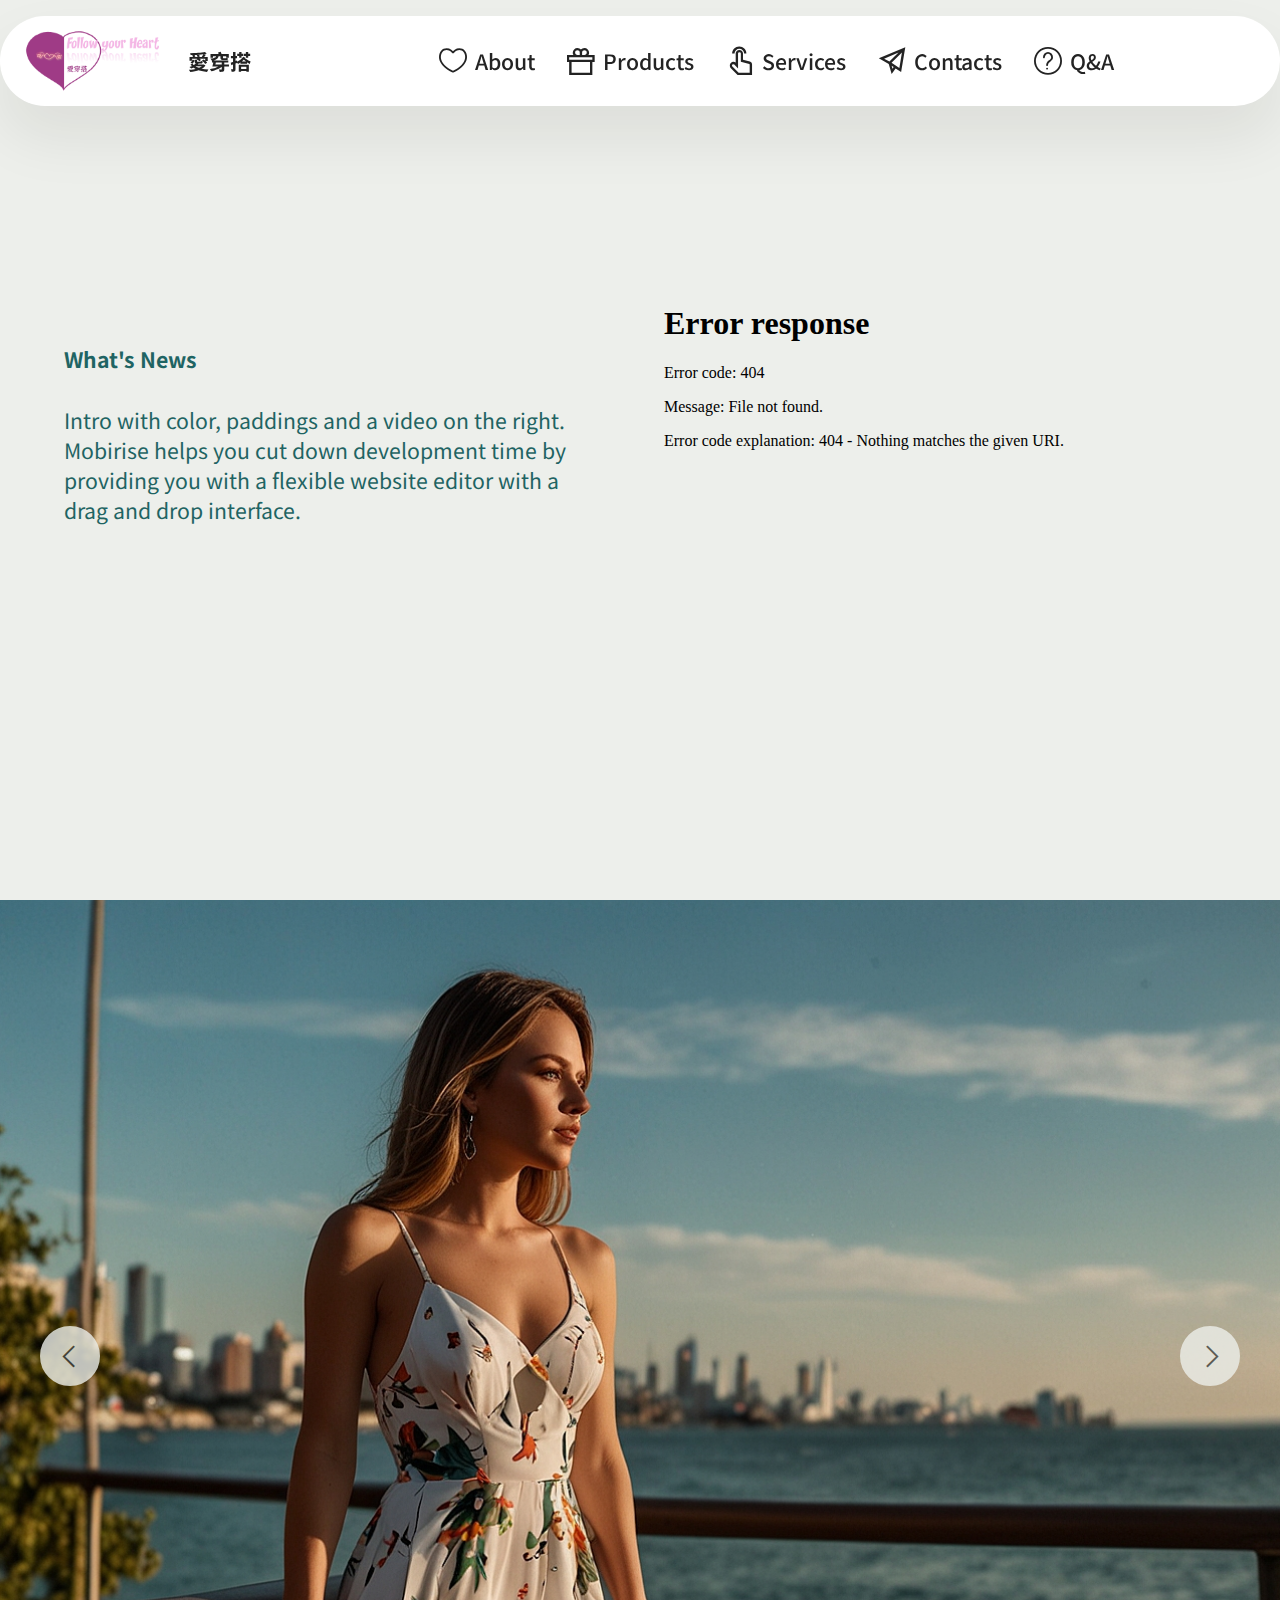
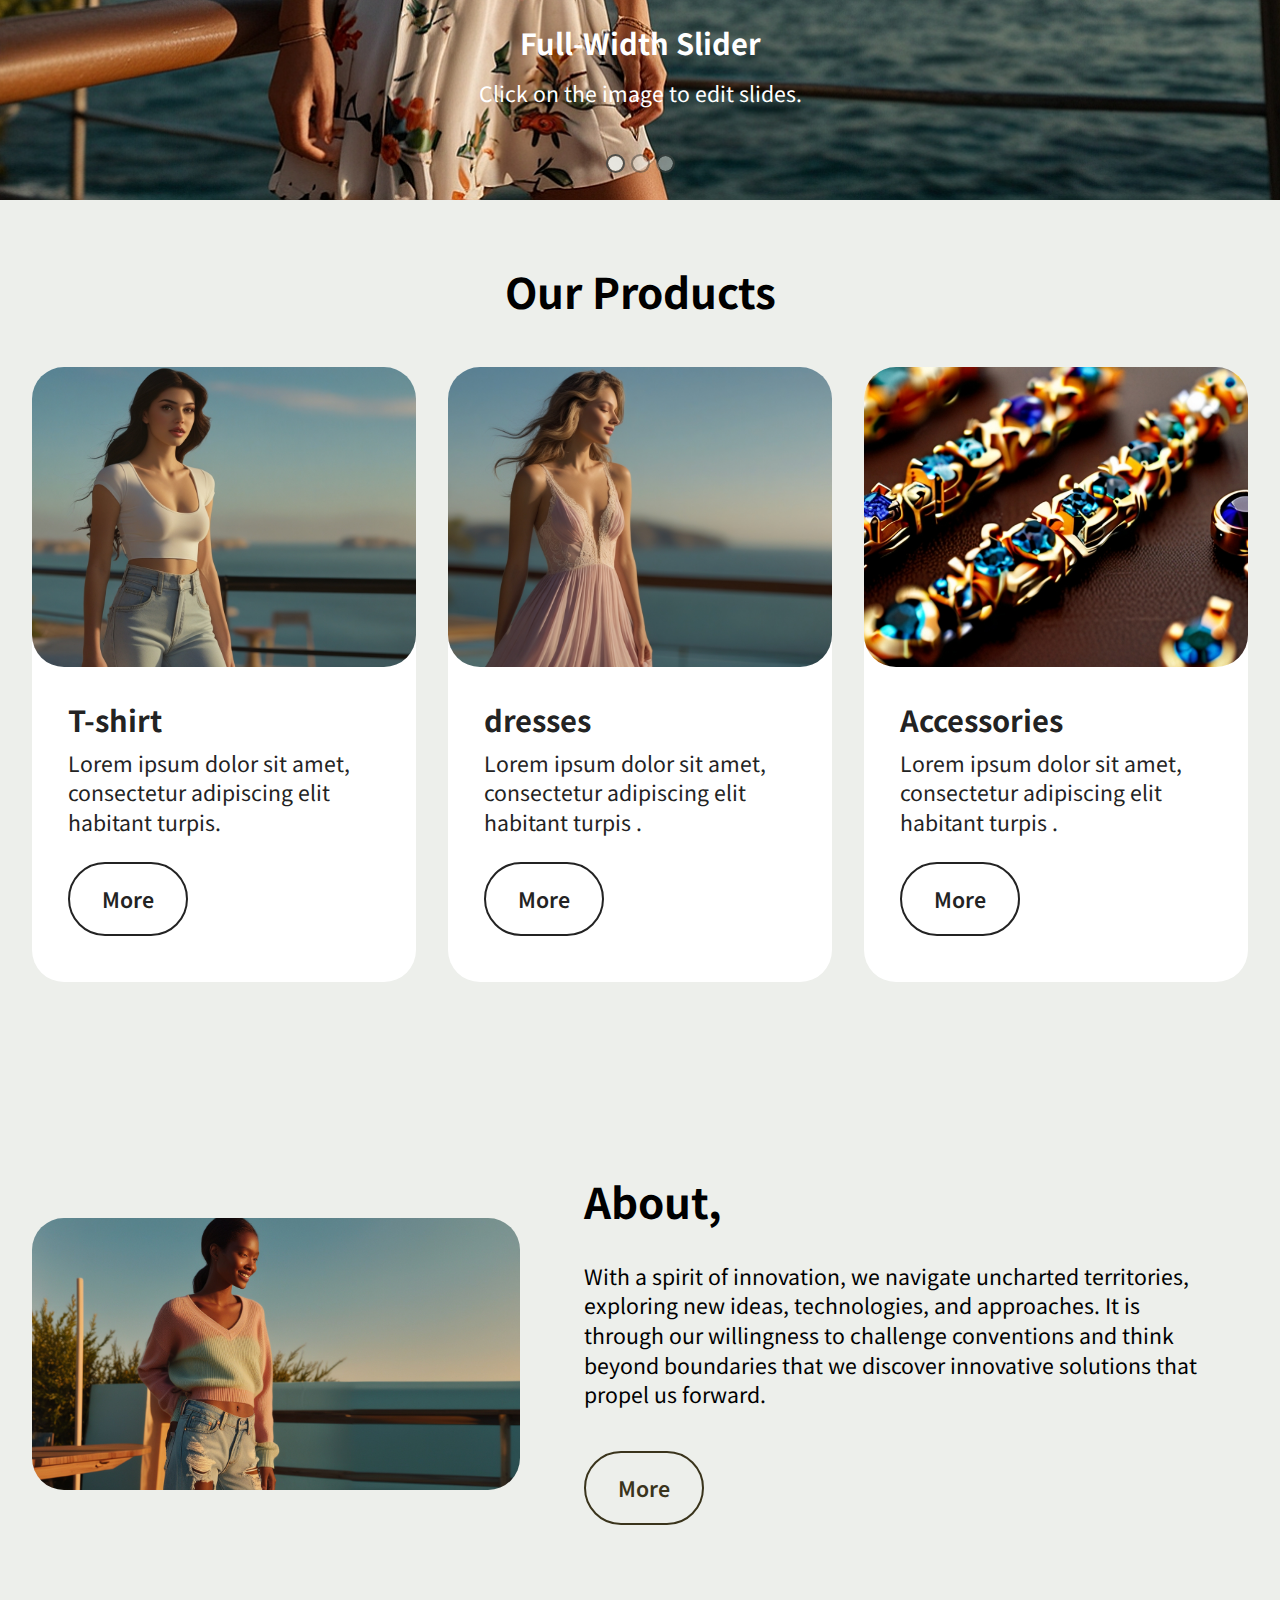
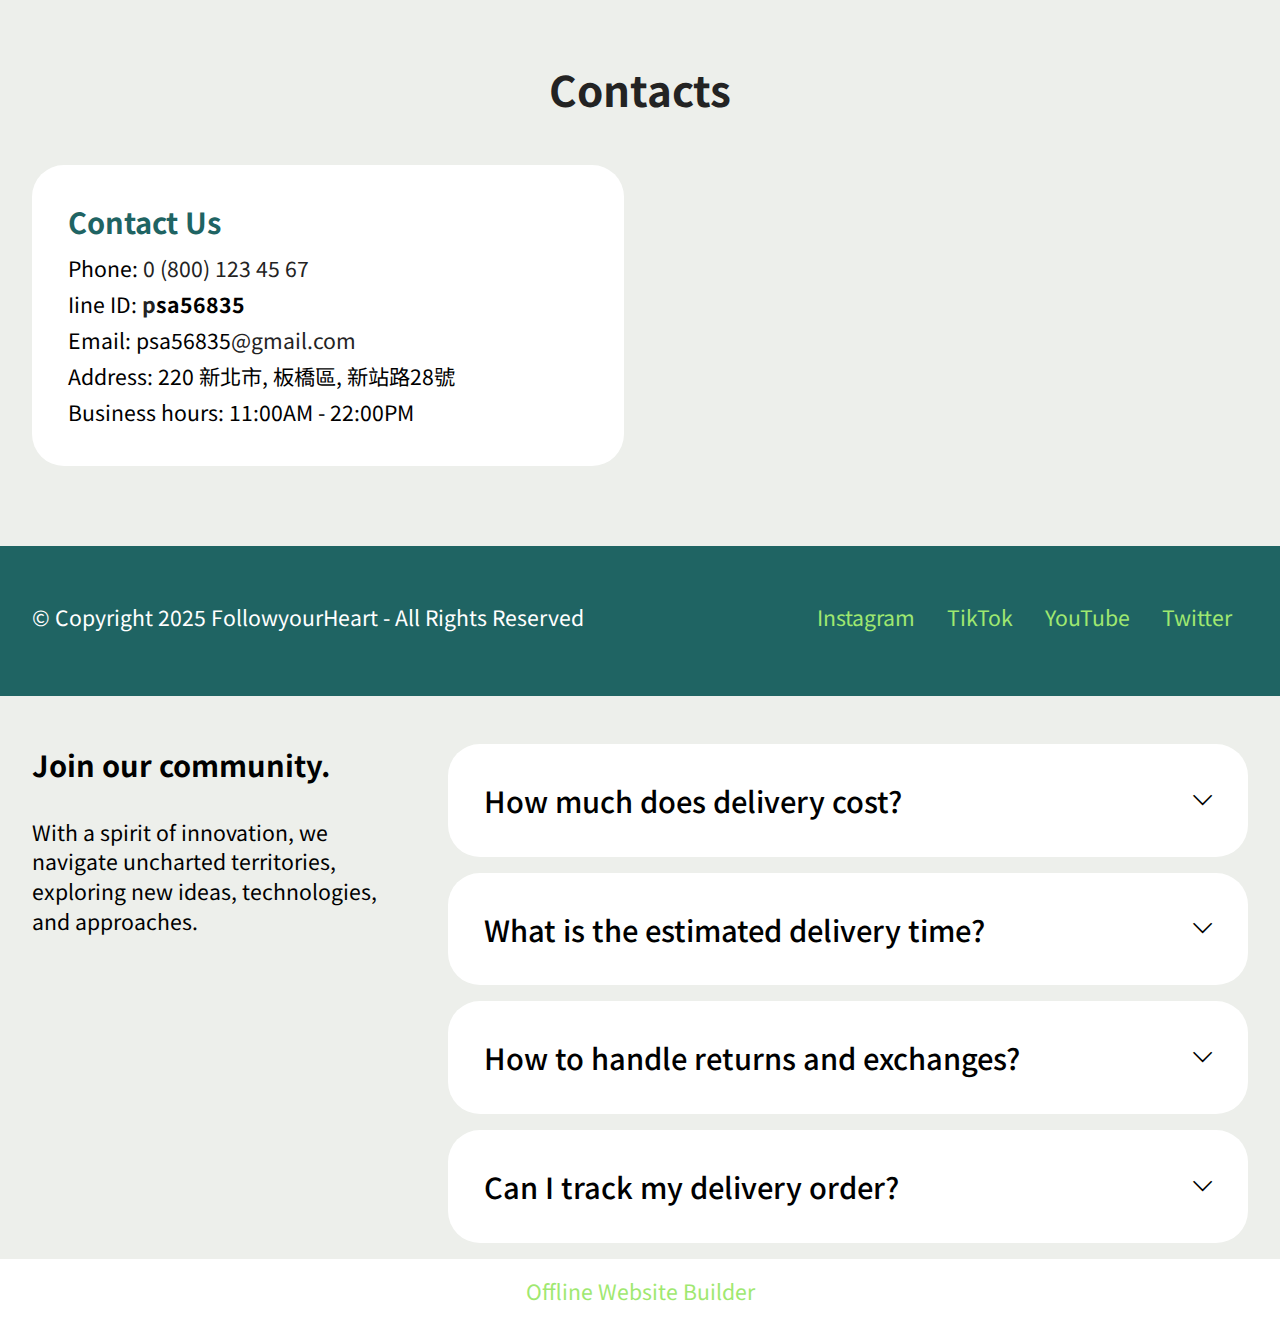
==== index.html @ 1b08c8b0 "Add files via upload" ====
<!DOCTYPE html>
<html  >
<head>
  <meta charset="UTF-8">
  <meta http-equiv="X-UA-Compatible" content="IE=edge">
  <meta name="generator" content="Mobirise v5.9.18, mobirise.com">
  <meta name="viewport" content="width=device-width, initial-scale=1, minimum-scale=1">
  <link rel="shortcut icon" href="assets/images/2logo.png" type="image/x-icon">
  <meta name="description" content="">
  <meta name="keywords" content="服飾,穿搭,女裝,童裝,配件,流行服飾,洋裝,平價">
  <meta name="robots" content="">
  
  <title>Home</title>
  <link rel="stylesheet" href="assets/web/assets/mobirise-icons2/mobirise2.css">
  <link rel="stylesheet" href="assets/web/assets/mobirise-icons-bold/mobirise-icons-bold.css">
  <link rel="stylesheet" href="assets/bootstrap/css/bootstrap.min.css">
  <link rel="stylesheet" href="assets/bootstrap/css/bootstrap-grid.min.css">
  <link rel="stylesheet" href="assets/bootstrap/css/bootstrap-reboot.min.css">
  <link rel="stylesheet" href="assets/dropdown/css/style.css">
  <link rel="stylesheet" href="assets/theme/css/style.css">
  <link rel="preload" href="https://fonts.googleapis.com/css?family=Noto+Sans+TC:100,200,300,400,500,600,700,800,900&display=swap" as="style" onload="this.onload=null;this.rel='stylesheet'">
  <noscript><link rel="stylesheet" href="https://fonts.googleapis.com/css?family=Noto+Sans+TC:100,200,300,400,500,600,700,800,900&display=swap"></noscript>
  <link rel="preload" as="style" href="assets/mobirise/css/mbr-additional.css?v=HJxJgk"><link rel="stylesheet" href="assets/mobirise/css/mbr-additional.css?v=HJxJgk" type="text/css">

  
  
  
</head>
<body>
  
  <section data-bs-version="5.1" class="menu menu5 cid-uA6cwl6LnB" once="menu" id="menu05-0">
	

	<nav class="navbar navbar-dropdown navbar-fixed-top navbar-expand-lg">
		<div class="container">
			<div class="navbar-brand">
				<span class="navbar-logo">
					<a href="index.html">
						<img src="assets/images/2logo.png" alt="愛穿搭服飾" style="height: 5rem;">
					</a>
				</span>
				<span class="navbar-caption-wrap"><a class="navbar-caption text-black text-primary display-4" href="index.html">愛穿搭</a></span>
			</div>
			<button class="navbar-toggler" type="button" data-toggle="collapse" data-bs-toggle="collapse" data-target="#navbarSupportedContent" data-bs-target="#navbarSupportedContent" aria-controls="navbarNavAltMarkup" aria-expanded="false" aria-label="Toggle navigation">
				<div class="hamburger">
					<span></span>
					<span></span>
					<span></span>
					<span></span>
				</div>
			</button>
			<div class="collapse navbar-collapse" id="navbarSupportedContent">
				<ul class="navbar-nav nav-dropdown nav-right" data-app-modern-menu="true"><li class="nav-item">
						<a class="nav-link link text-black text-primary display-4" href="index.html#article02-5"><span class="mbrib-hearth mbr-iconfont mbr-iconfont-btn"></span>About</a>
					</li><li class="nav-item"><a class="nav-link link text-black text-primary display-4" href="index.html#features04-4"><span class="mobi-mbri mobi-mbri-gift mbr-iconfont mbr-iconfont-btn"></span>Products</a></li>
					<li class="nav-item">
						<a class="nav-link link text-black text-primary display-4" href="index.html#header04-1" aria-expanded="false"><span class="mobi-mbri mobi-mbri-touch mbr-iconfont mbr-iconfont-btn"></span>Services</a>
					</li>
					<li class="nav-item">
						<a class="nav-link link text-black text-primary display-4" href="index.html#contacts02-7"><span class="mobi-mbri mobi-mbri-paper-plane mbr-iconfont mbr-iconfont-btn"></span>Contacts</a>
					</li><li class="nav-item"><a class="nav-link link text-black text-primary display-4" href="index.html#list07-9"><span class="mbrib-question mbr-iconfont mbr-iconfont-btn"></span>Q&amp;A</a></li></ul>
				
			</div>
		</div>
	</nav>
</section>

<section data-bs-version="5.1" class="header4 cid-uA6cPkJBuu mbr-fullscreen" id="header04-1">
	

	
	

	<div class="container">
		<div class="row justify-content-center">
			<div class="col-12 col-md">
				<div class="text-wrapper">
					<h2 class="mbr-section-title mb-4 mbr-fonts-style display-4">
						<strong>What's News</strong></h2>
					<p class="mbr-text mb-4 mbr-fonts-style display-7">
						Intro with color, paddings and a video on the right. Mobirise helps you cut down development
						time by providing you with a flexible website editor with a drag and drop interface.
					</p>
					
				</div>
			</div>
			<div class="mbr-figure col-12 col-md-6"><iframe class="mbr-embedded-video" src="assets/images/1226.mp4" class="w-100" aria-controls="" frameborder="0" allowfullscreen></iframe></div>
		</div>
	</div>
</section>

<section data-bs-version="5.1" class="slider3 cid-uA6e8FsJNx mbr-fullscreen" id="slider03-6">
    
    <div class="carousel slide" id="uAo2puxrvs" data-ride="carousel" data-bs-ride="carousel" data-interval="4000" data-bs-interval="4000">
        <ol class="carousel-indicators">
            <li data-slide-to="0" data-bs-slide-to="0" class="active" data-target="#uAo2puxrvs" data-bs-target="#uAo2puxrvs"></li>
            <li data-slide-to="1" data-bs-slide-to="1" data-target="#uAo2puxrvs" data-bs-target="#uAo2puxrvs"></li>
            <li data-slide-to="2" data-bs-slide-to="2" data-target="#uAo2puxrvs" data-bs-target="#uAo2puxrvs"></li>
        </ol>
        <div class="carousel-inner">
            <div class="carousel-item slider-image item active">
                <div class="item-wrapper">
                    <img class="d-block w-100" src="assets/images/dress.jpg" alt="dress">
                    
                    <div class="carousel-caption">
                        <h5 class="mbr-section-subtitle mbr-fonts-style mb-3 display-5">
                            <strong>Full-Width Slider</strong>
                        </h5>
                        <p class="mbr-section-text mbr-fonts-style mb-4 display-7">Click on the image to edit slides.</p>
                             
                    </div>
                </div>
            </div>
            <div class="carousel-item slider-image item">
                <div class="item-wrapper">
                    <img class="d-block w-100" src="assets/images/jacket.jpg" alt="jacket">
                    
                    <div class="carousel-caption">
                        <h5 class="mbr-section-subtitle mbr-fonts-style mb-3 display-5">
                            <strong>Full-Width Slider</strong>
                        </h5>
                        <p class="mbr-section-text mbr-fonts-style mb-4 display-7">Click on the image to edit slides.</p>
                             
                    </div>
                </div>
            </div>
            <div class="carousel-item slider-image item">
                <div class="item-wrapper">
                    <img class="d-block w-100" src="assets/images/jeans.jpg" alt="jeans">
                    
                    <div class="carousel-caption">
                        <h5 class="mbr-section-subtitle mbr-fonts-style mb-3 display-5">
                            <strong>Full-Width Slider</strong>
                        </h5>
                        <p class="mbr-section-text mbr-fonts-style mb-4 display-7">Click on the image to edit slides.</p>
                             
                    </div>
                </div>
            </div>
        </div>
        <a class="carousel-control carousel-control-prev" role="button" data-slide="prev" data-bs-slide="prev" href="#uAo2puxrvs">
            <span class="mobi-mbri mobi-mbri-arrow-prev" aria-hidden="true"></span>
            <span class="sr-only visually-hidden">Previous</span>
        </a>
        <a class="carousel-control carousel-control-next" role="button" data-slide="next" data-bs-slide="next" href="#uAo2puxrvs">
            <span class="mobi-mbri mobi-mbri-arrow-next" aria-hidden="true"></span>
            <span class="sr-only visually-hidden">Next</span>
        </a>
    </div>
</section>

<section data-bs-version="5.1" class="features4 start cid-uA6ddDWYzB" id="features04-4">
	
	
	<div class="container">
		<div class="row justify-content-center">
			<div class="col-12 content-head">
				<div class="mbr-section-head mb-5">
					<h4 class="mbr-section-title mbr-fonts-style align-center mb-0 display-2">
						<strong>Our Products</strong>
					</h4>
					
					
				</div>
			</div>
		</div>
		<div class="row">
			<div class="item features-image col-12 col-md-6 col-lg-4">
				<div class="item-wrapper">
					<div class="item-img">
						<a href="assets/images/pic1.jpg" target="_blank"><img src="assets/images/leonardo-phoenix-10-the-photograph-has-a-vibrant-color-palette.jpg" alt="T-shirt"></a>
					</div>
					<div class="item-content">
						<h5 class="item-title mbr-fonts-style display-5">
							<strong>T-shirt</strong></h5>
						<p class="mbr-text mbr-fonts-style display-7">
							Lorem ipsum dolor sit amet, consectetur adipiscing elit habitant turpis.
						</p>
						<div class="mbr-section-btn item-footer"><a href="" class="btn item-btn btn-black-outline display-7">More</a></div>
					</div>

				</div>
			</div>
			<div class="item features-image col-12 col-md-6 col-lg-4">
				<div class="item-wrapper">
					<div class="item-img">
						<a href="assets/images/pic2.jpg" target="_blank"><img src="assets/images/leonardo-phoenix-10-a-warm-and-inviting-photograph-featuring-a-1.jpg" alt="dresses"></a>
					</div>
					<div class="item-content">
						<h5 class="item-title mbr-fonts-style display-5">
							<strong>dresses</strong></h5>
						<p class="mbr-text mbr-fonts-style display-7">
							Lorem ipsum dolor sit amet, consectetur adipiscing elit habitant turpis .
						</p>
						<div class="mbr-section-btn item-footer"><a href="" class="btn item-btn btn-black-outline display-7">More</a></div>
					</div>
				</div>
			</div>
			<div class="item features-image col-12 col-md-6 col-lg-4">
				<div class="item-wrapper">
					<div class="item-img">
						<a href="assets/images/jewelry-accessories.jpg" target="_blank"><img src="assets/images/jewelry-accessories.jpg" alt="Jewelry"></a>
					</div>
					<div class="item-content">
						<h5 class="item-title mbr-fonts-style display-5"><strong>Accessories</strong></h5>
						<p class="mbr-text mbr-fonts-style display-7">
							Lorem ipsum dolor sit amet, consectetur adipiscing elit habitant turpis .<br>
						</p>
						<div class="mbr-section-btn item-footer"><a href="" class="btn item-btn btn-black-outline display-7">More</a></div>
					</div>
				</div>
			</div>
		</div>
	</div>
</section>

<section data-bs-version="5.1" class="start article2 cid-uA6dIxdSWk" id="article02-5">
	

	
	

	<div class="container">
		<div class="row justify-content-center">
			<div class="col-12 col-md-12 col-lg-5 image-wrapper">
				<img class="w-100" src="assets/images/leonardo-phoenix-09-a-vibrant-photograph-showcasing-a-female-m-1.jpg" alt="about">
			</div>
			<div class="col-12 col-md-12 col-lg">
				<div class="text-wrapper align-left">
					<h1 class="mbr-section-title mbr-fonts-style mb-4 display-2"><strong>About,&nbsp;</strong></h1>
					<p class="mbr-text align-left mbr-fonts-style mb-4 display-7">
					With a spirit of innovation, we navigate uncharted territories, exploring new ideas, technologies, and approaches. It is through our willingness to challenge conventions and think beyond boundaries that we discover innovative solutions that propel us forward.
					</p>
					<div class="mbr-section-btn align-left mt-3"><a class="btn btn-success-outline display-7" href="inde.html" target="_blank">More</a></div>
				</div>
			</div>
		</div>
	</div>
</section>

<section data-bs-version="5.1" class="contacts02 map1 cid-uA6eeOK53P" id="contacts02-7">

    

    
    <div class="container">
        <div class="row justify-content-center">
            <div class="col-12 content-head">
                <div class="mbr-section-head mb-5">
                    <h3 class="mbr-section-title mbr-fonts-style align-center mb-0 display-2">
                        <strong>Contacts</strong>
                    </h3>
                    
                </div>
            </div>
        </div>
        <div class="row justify-content-center">
            <div class="card col-12 col-md-12 col-lg-6">
                <div class="card-wrapper">
                    <div class="text-wrapper">
                        <h5 class="cardTitle mbr-fonts-style mb-2 display-5">
                            <strong>Contact Us</strong>
                        </h5>
                        <ul class="list mbr-fonts-style display-7">
                            <li class="mbr-text item-wrap">Phone: <a href="tel:+12345678910" class="text-black">0 (800) 123 45
                                    67</a></li>
                            <li class="mbr-text item-wrap">Iine ID:<strong> <b><a href="tel:+12345678910" class="text-black"><b>p</b></a>sa56835</b></strong></li>
                            <li class="mbr-text item-wrap">Email: psa56835<a href="mailto:info@site.com" class="text-black">@gmail.com</a></li>
                            <li class="mbr-text item-wrap">Address: 220 新北市, 板橋區, 新站路28號</li>
                            <li class="mbr-text item-wrap">Business hours: 11:00AM - 22:00PM</li>
                        </ul>
                    </div>
                </div>
            </div>
            <div class="map-wrapper col-md-12 col-lg-6">
                <div class="google-map"><iframe frameborder="0" style="border:0" src="https://www.google.com/maps/embed?pb=!1m18!1m12!1m3!1d4368.837166744108!2d121.46475827609112!3d25.01406507782928!2m3!1f0!2f0!3f0!3m2!1i1024!2i768!4f13.1!3m3!1m2!1s0x3442a81eef069bf7%3A0xcd9504020d005103!2sMega%20City!5e1!3m2!1sen!2sus!4v1737099094652!5m2!1sen!2sus" allowfullscreen=""></iframe></div>
            </div>
        </div>
    </div>
</section>

<section data-bs-version="5.1" class="footer2 cid-uA7HmPliN1" once="footers" id="footer02-a">
    

    
    

    <div class="container">
        <div class="row">
            <div class="col-12 col-lg-6 center mt-2 mb-3">
                <p class="mbr-fonts-style copyright mb-0 display-7">
                    © Copyright 2025 FollowyourHeart - All Rights Reserved
                </p>
            </div>
            <div class="col-12 col-lg-6 center">
                <div class="row-links mt-2 mb-3">
                    <ul class="row-links-soc">
                        
                        
                        
                        
                    <li class="row-links-soc-item mbr-fonts-style display-7">
                            <a href="#" class="text-primary">Instagram</a>
                        </li><li class="row-links-soc-item mbr-fonts-style display-7">
                            <a href="#" class="text-primary">TikTok</a>
                        </li><li class="row-links-soc-item mbr-fonts-style display-7">
                            <a href="#" class="text-primary">YouTube</a>
                        </li><li class="row-links-soc-item mbr-fonts-style display-7">
                            <a href="#" class="text-primary">Twitter</a>
                        </li></ul>
                </div>
            </div>
        </div>
    </div>
</section>

<section data-bs-version="5.1" class="list07 cid-uA6eItFryi" id="list07-9">
    
    
    <div class="container">
        <div class="row justify-content-center">
            <div class="col-lg-4">
                <div class="col-12 col-md-12">
                    <h5 class="mbr-section-title mbr-fonts-style mt-0 mb-4 display-5">
                        <strong>Join our community.</strong>
                    </h5>
                    <h6 class="mbr-section-subtitle mbr-fonts-style mt-0 mb-4 display-7">
                        With a spirit of innovation, we navigate uncharted territories, exploring new ideas,
                        technologies, and approaches.</h6>
                    
                </div>
            </div>

            <div class="col-lg-8">
                <div id="bootstrap-accordion_12" class="panel-group accordionStyles accordion" role="tablist" aria-multiselectable="true">
                    <div class="card">
                        <div class="card-header" role="tab" id="headingOne">
                            <a role="button" class="panel-title collapsed" data-toggle="collapse" data-bs-toggle="collapse" data-core="" href="#collapse1_12" aria-expanded="false" aria-controls="collapse1">
                                <h6 class="panel-title-edit mbr-semibold mbr-fonts-style mb-0 display-5">
                                    How much does delivery cost?
                                </h6>
                                <span class="sign mbr-iconfont mobi-mbri-arrow-down"></span>
                            </a>
                        </div>
                        <div id="collapse1_12" class="panel-collapse noScroll collapse" role="tabpanel" aria-labelledby="headingOne" data-parent="#accordion" data-bs-parent="#bootstrap-accordion_12">
                            <div class="panel-body">
                                <p class="mbr-fonts-style panel-text display-7">
                                    Lorem ipsum dolor sit amet, consectetur adipiscing elit. Fusce vestibulum
                                    laoreet tincidunt. Proin et sapien scelerisque, ornare lectus eget, iaculis
                                    lectus. Pellentesque viverra molestie tortor. Nunc sed interdum est, in maximus
                                    diam. Donec eu tellus dictum, gravida velit et, sagittis arcu. Proin et lectus
                                    dapibus. Cras fringilla elit velit placerat tortor mollis cursus.
                                </p>
                            </div>
                        </div>

                    </div>
                    <div class="card">
                        <div class="card-header" role="tab" id="headingOne">
                            <a role="button" class="panel-title collapsed" data-toggle="collapse" data-bs-toggle="collapse" data-core="" href="#collapse2_12" aria-expanded="false" aria-controls="collapse2">
                                <h6 class="panel-title-edit mbr-semibold mbr-fonts-style mb-0 display-5">
                                    What is the estimated delivery time?
                                </h6>
                                <span class="sign mbr-iconfont mobi-mbri-arrow-down"></span>
                            </a>
                        </div>
                        <div id="collapse2_12" class="panel-collapse noScroll collapse" role="tabpanel" aria-labelledby="headingOne" data-parent="#accordion" data-bs-parent="#bootstrap-accordion_12">
                            <div class="panel-body">
                                <p class="mbr-fonts-style panel-text display-7">
                                    Lorem ipsum dolor sit amet, consectetur adipiscing elit. Fusce vestibulum
                                    laoreet tincidunt. Proin et sapien scelerisque, ornare lectus eget, iaculis
                                    lectus. Pellentesque viverra molestie tortor. Nunc sed interdum est, in maximus
                                    diam. Donec eu tellus dictum, gravida velit et, sagittis arcu. Proin et lectus
                                    dapibus. Cras fringilla elit velit placerat tortor mollis cursus.
                                </p>
                            </div>
                        </div>
                    </div>
                    <div class="card">
                        <div class="card-header" role="tab" id="headingOne">
                            <a role="button" class="panel-title collapsed" data-toggle="collapse" data-bs-toggle="collapse" data-core="" href="#collapse3_12" aria-expanded="false" aria-controls="collapse3">
                                <h6 class="panel-title-edit mbr-semibold mbr-fonts-style mb-0 display-5">How to handle returns and exchanges?
                                </h6>
                                <span class="sign mbr-iconfont mobi-mbri-arrow-down"></span>
                            </a>
                        </div>
                        <div id="collapse3_12" class="panel-collapse noScroll collapse" role="tabpanel" aria-labelledby="headingOne" data-parent="#accordion" data-bs-parent="#bootstrap-accordion_12">
                            <div class="panel-body">
                                <p class="mbr-fonts-style panel-text display-7">
                                    Lorem ipsum dolor sit amet, consectetur adipiscing elit. Fusce vestibulum
                                    laoreet tincidunt. Proin et sapien scelerisque, ornare lectus eget, iaculis
                                    lectus. Pellentesque viverra molestie tortor. Nunc sed interdum est, in maximus
                                    diam. Donec eu tellus dictum, gravida velit et, sagittis arcu. Proin et lectus
                                    dapibus. Cras fringilla elit velit placerat tortor mollis cursus.
                                </p>
                            </div>
                        </div>
                    </div>
                    <div class="card">
                        <div class="card-header" role="tab" id="headingOne">
                            <a role="button" class="panel-title collapsed" data-toggle="collapse" data-bs-toggle="collapse" data-core="" href="#collapse4_12" aria-expanded="false" aria-controls="collapse4">
                                <h6 class="panel-title-edit mbr-semibold mbr-fonts-style mb-0 display-5">
                                    Can I track my delivery order?
                                </h6>
                                <span class="sign mbr-iconfont mobi-mbri-arrow-down"></span>
                            </a>
                        </div>
                        <div id="collapse4_12" class="panel-collapse noScroll collapse" role="tabpanel" aria-labelledby="headingOne" data-parent="#accordion" data-bs-parent="#bootstrap-accordion_12">
                            <div class="panel-body">
                                <p class="mbr-fonts-style panel-text display-7">
                                    Lorem ipsum dolor sit amet, consectetur adipiscing elit. Fusce vestibulum
                                    laoreet tincidunt. Proin et sapien scelerisque, ornare lectus eget, iaculis
                                    lectus. Pellentesque viverra molestie tortor. Nunc sed interdum est, in maximus
                                    diam. Donec eu tellus dictum, gravida velit et, sagittis arcu. Proin et lectus
                                    dapibus. Cras fringilla elit velit placerat tortor mollis cursus.
                                </p>
                            </div>
                        </div>
                    </div>
                    
                    
                </div>
            </div>
        </div>
    </div>
</section><section class="display-7" style="padding: 0;align-items: center;justify-content: center;flex-wrap: wrap;    align-content: center;display: flex;position: relative;height: 4rem;"><a href="https://mobiri.se/3179693" style="flex: 1 1;height: 4rem;position: absolute;width: 100%;z-index: 1;"><img alt="" style="height: 4rem;" src="[data-uri]"></a><p style="margin: 0;text-align: center;" class="display-7">&#8204;</p><a style="z-index:1" href="https://mobirise.com/offline-website-builder.html">Offline Website Builder</a></section><script src="assets/bootstrap/js/bootstrap.bundle.min.js"></script>  <script src="assets/smoothscroll/smooth-scroll.js"></script>  <script src="assets/ytplayer/index.js"></script>  <script src="assets/dropdown/js/navbar-dropdown.js"></script>  <script src="assets/theme/js/script.js"></script>  
  
  
</body>
</html>
---- assets/web/assets/mobirise-icons2/mobirise2.css ----
@font-face {
  font-family: 'Moririse2';
  font-display: swap;
  src:  url('mobirise2.eot?f2bix4');
  src:  url('mobirise2.eot?f2bix4#iefix') format('embedded-opentype'),
    url('mobirise2.ttf?f2bix4') format('truetype'),
    url('mobirise2.woff?f2bix4') format('woff'),
    url('mobirise2.svg?f2bix4#mobirise2') format('svg');
  font-weight: normal;
  font-style: normal;
}

[class^="mobi-"], [class*=" mobi-"] {
  /* use !important to prevent issues with browser extensions that change fonts */
  font-family: 'Moririse2' !important;
  speak: none;
  font-style: normal;
  font-weight: normal;
  font-variant: normal;
  text-transform: none;
  line-height: 1;

  /* Better Font Rendering =========== */
  -webkit-font-smoothing: antialiased;
  -moz-osx-font-smoothing: grayscale;
}

.mobi-mbri-add-submenu:before {
  content: "\e900";
}
.mobi-mbri-alert:before {
  content: "\e901";
}
.mobi-mbri-align-center:before {
  content: "\e902";
}
.mobi-mbri-align-justify:before {
  content: "\e903";
}
.mobi-mbri-align-left:before {
  content: "\e904";
}
.mobi-mbri-align-right:before {
  content: "\e905";
}
.mobi-mbri-android:before {
  content: "\e906";
}
.mobi-mbri-apple:before {
  content: "\e907";
}
.mobi-mbri-arrow-down:before {
  content: "\e908";
}
.mobi-mbri-arrow-next:before {
  content: "\e909";
}
.mobi-mbri-arrow-prev:before {
  content: "\e90a";
}
.mobi-mbri-arrow-up:before {
  content: "\e90b";
}
.mobi-mbri-bold:before {
  content: "\e90c";
}
.mobi-mbri-bookmark:before {
  content: "\e90d";
}
.mobi-mbri-bootstrap:before {
  content: "\e90e";
}
.mobi-mbri-briefcase:before {
  content: "\e90f";
}
.mobi-mbri-browse:before {
  content: "\e910";
}
.mobi-mbri-bulleted-list:before {
  content: "\e911";
}
.mobi-mbri-calendar:before {
  content: "\e912";
}
.mobi-mbri-camera:before {
  content: "\e913";
}
.mobi-mbri-cart-add:before {
  content: "\e914";
}
.mobi-mbri-cart-full:before {
  content: "\e915";
}
.mobi-mbri-cash:before {
  content: "\e916";
}
.mobi-mbri-change-style:before {
  content: "\e917";
}
.mobi-mbri-chat:before {
  content: "\e918";
}
.mobi-mbri-clock:before {
  content: "\e919";
}
.mobi-mbri-close:before {
  content: "\e91a";
}
.mobi-mbri-cloud:before {
  content: "\e91b";
}
.mobi-mbri-code:before {
  content: "\e91c";
}
.mobi-mbri-contact-form:before {
  content: "\e91d";
}
.mobi-mbri-credit-card:before {
  content: "\e91e";
}
.mobi-mbri-cursor-click:before {
  content: "\e91f";
}
.mobi-mbri-cust-feedback:before {
  content: "\e920";
}
.mobi-mbri-database:before {
  content: "\e921";
}
.mobi-mbri-delivery:before {
  content: "\e922";
}
.mobi-mbri-desktop:before {
  content: "\e923";
}
.mobi-mbri-devices:before {
  content: "\e924";
}
.mobi-mbri-down:before {
  content: "\e925";
}
.mobi-mbri-download-2:before {
  content: "\e926";
}
.mobi-mbri-download:before {
  content: "\e927";
}
.mobi-mbri-drag-n-drop-2:before {
  content: "\e928";
}
.mobi-mbri-drag-n-drop:before {
  content: "\e929";
}
.mobi-mbri-edit-2:before {
  content: "\e92a";
}
.mobi-mbri-edit:before {
  content: "\e92b";
}
.mobi-mbri-error:before {
  content: "\e92c";
}
.mobi-mbri-extension:before {
  content: "\e92d";
}
.mobi-mbri-features:before {
  content: "\e92e";
}
.mobi-mbri-file:before {
  content: "\e92f";
}
.mobi-mbri-flag:before {
  content: "\e930";
}
.mobi-mbri-folder:before {
  content: "\e931";
}
.mobi-mbri-gift:before {
  content: "\e932";
}
.mobi-mbri-github:before {
  content: "\e933";
}
.mobi-mbri-globe-2:before {
  content: "\e934";
}
.mobi-mbri-globe:before {
  content: "\e935";
}
.mobi-mbri-growing-chart:before {
  content: "\e936";
}
.mobi-mbri-hearth:before {
  content: "\e937";
}
.mobi-mbri-help:before {
  content: "\e938";
}
.mobi-mbri-home:before {
  content: "\e939";
}
.mobi-mbri-hot-cup:before {
  content: "\e93a";
}
.mobi-mbri-idea:before {
  content: "\e93b";
}
.mobi-mbri-image-gallery:before {
  content: "\e93c";
}
.mobi-mbri-image-slider:before {
  content: "\e93d";
}
.mobi-mbri-info:before {
  content: "\e93e";
}
.mobi-mbri-italic:before {
  content: "\e93f";
}
.mobi-mbri-key:before {
  content: "\e940";
}
.mobi-mbri-laptop:before {
  content: "\e941";
}
.mobi-mbri-layers:before {
  content: "\e942";
}
.mobi-mbri-left-right:before {
  content: "\e943";
}
.mobi-mbri-left:before {
  content: "\e944";
}
.mobi-mbri-letter:before {
  content: "\e945";
}
.mobi-mbri-like:before {
  content: "\e946";
}
.mobi-mbri-link:before {
  content: "\e947";
}
.mobi-mbri-lock:before {
  content: "\e948";
}
.mobi-mbri-login:before {
  content: "\e949";
}
.mobi-mbri-logout:before {
  content: "\e94a";
}
.mobi-mbri-magic-stick:before {
  content: "\e94b";
}
.mobi-mbri-map-pin:before {
  content: "\e94c";
}
.mobi-mbri-menu:before {
  content: "\e94d";
}
.mobi-mbri-mobile-2:before {
  content: "\e94e";
}
.mobi-mbri-mobile-horizontal:before {
  content: "\e94f";
}
.mobi-mbri-mobile:before {
  content: "\e950";
}
.mobi-mbri-mobirise:before {
  content: "\e951";
}
.mobi-mbri-more-horizontal:before {
  content: "\e952";
}
.mobi-mbri-more-vertical:before {
  content: "\e953";
}
.mobi-mbri-music:before {
  content: "\e954";
}
.mobi-mbri-new-file:before {
  content: "\e955";
}
.mobi-mbri-numbered-list:before {
  content: "\e956";
}
.mobi-mbri-opened-folder:before {
  content: "\e957";
}
.mobi-mbri-pages:before {
  content: "\e958";
}
.mobi-mbri-paper-plane:before {
  content: "\e959";
}
.mobi-mbri-paperclip:before {
  content: "\e95a";
}
.mobi-mbri-phone:before {
  content: "\e95b";
}
.mobi-mbri-photo:before {
  content: "\e95c";
}
.mobi-mbri-photos:before {
  content: "\e95d";
}
.mobi-mbri-pin:before {
  content: "\e95e";
}
.mobi-mbri-play:before {
  content: "\e95f";
}
.mobi-mbri-plus:before {
  content: "\e960";
}
.mobi-mbri-preview:before {
  content: "\e961";
}
.mobi-mbri-print:before {
  content: "\e962";
}
.mobi-mbri-protect:before {
  content: "\e963";
}
.mobi-mbri-question:before {
  content: "\e964";
}
.mobi-mbri-quote-left:before {
  content: "\e965";
}
.mobi-mbri-quote-right:before {
  content: "\e966";
}
.mobi-mbri-redo:before {
  content: "\e967";
}
.mobi-mbri-refresh:before {
  content: "\e968";
}
.mobi-mbri-responsive-2:before {
  content: "\e969";
}
.mobi-mbri-responsive:before {
  content: "\e96a";
}
.mobi-mbri-right:before {
  content: "\e96b";
}
.mobi-mbri-rocket:before {
  content: "\e96c";
}
.mobi-mbri-sad-face:before {
  content: "\e96d";
}
.mobi-mbri-sale:before {
  content: "\e96e";
}
.mobi-mbri-save:before {
  content: "\e96f";
}
.mobi-mbri-search:before {
  content: "\e970";
}
.mobi-mbri-setting-2:before {
  content: "\e971";
}
.mobi-mbri-setting-3:before {
  content: "\e972";
}
.mobi-mbri-setting:before {
  content: "\e973";
}
.mobi-mbri-share:before {
  content: "\e974";
}
.mobi-mbri-shopping-bag:before {
  content: "\e975";
}
.mobi-mbri-shopping-basket:before {
  content: "\e976";
}
.mobi-mbri-shopping-cart:before {
  content: "\e977";
}
.mobi-mbri-sites:before {
  content: "\e978";
}
.mobi-mbri-smile-face:before {
  content: "\e979";
}
.mobi-mbri-speed:before {
  content: "\e97a";
}
.mobi-mbri-star:before {
  content: "\e97b";
}
.mobi-mbri-success:before {
  content: "\e97c";
}
.mobi-mbri-sun:before {
  content: "\e97d";
}
.mobi-mbri-sun2:before {
  content: "\e97e";
}
.mobi-mbri-tablet-vertical:before {
  content: "\e97f";
}
.mobi-mbri-tablet:before {
  content: "\e980";
}
.mobi-mbri-target:before {
  content: "\e981";
}
.mobi-mbri-timer:before {
  content: "\e982";
}
.mobi-mbri-to-ftp:before {
  content: "\e983";
}
.mobi-mbri-to-local-drive:before {
  content: "\e984";
}
.mobi-mbri-touch-swipe:before {
  content: "\e985";
}
.mobi-mbri-touch:before {
  content: "\e986";
}
.mobi-mbri-trash:before {
  content: "\e987";
}
.mobi-mbri-underline:before {
  content: "\e988";
}
.mobi-mbri-undo:before {
  content: "\e989";
}
.mobi-mbri-unlink:before {
  content: "\e98a";
}
.mobi-mbri-unlock:before {
  content: "\e98b";
}
.mobi-mbri-up-down:before {
  content: "\e98c";
}
.mobi-mbri-up:before {
  content: "\e98d";
}
.mobi-mbri-update:before {
  content: "\e98e";
}
.mobi-mbri-upload-2:before {
  content: "\e98f";
}
.mobi-mbri-upload:before {
  content: "\e990";
}
.mobi-mbri-user-2:before {
  content: "\e991";
}
.mobi-mbri-user:before {
  content: "\e992";
}
.mobi-mbri-users:before {
  content: "\e993";
}
.mobi-mbri-video-play:before {
  content: "\e994";
}
.mobi-mbri-video:before {
  content: "\e995";
}
.mobi-mbri-watch:before {
  content: "\e996";
}
.mobi-mbri-website-theme-2:before {
  content: "\e997";
}
.mobi-mbri-website-theme:before {
  content: "\e998";
}
.mobi-mbri-wifi:before {
  content: "\e999";
}
.mobi-mbri-windows:before {
  content: "\e99a";
}
.mobi-mbri-zoom-in:before {
  content: "\e99b";
}
.mobi-mbri-zoom-out:before {
  content: "\e99c";
}
---- assets/web/assets/mobirise-icons-bold/mobirise-icons-bold.css ----
@font-face {
  font-family: 'mobirise-icons-bold';
  font-display: swap;
  src:  url('mobirise-icons-bold.eot?m1l4yr');
  src:  url('mobirise-icons-bold.eot?m1l4yr#iefix') format('embedded-opentype'),
    url('mobirise-icons-bold.ttf?m1l4yr') format('truetype'),
    url('mobirise-icons-bold.woff?m1l4yr') format('woff'),
    url('mobirise-icons-bold.svg?m1l4yr#mobirise-icons-bold') format('svg');
  font-weight: normal;
  font-style: normal;
}

[class^="mbrib-"], [class*="mbrib-"] {
  /* use !important to prevent issues with browser extensions that change fonts */
  font-family: 'mobirise-icons-bold' !important;
  speak: none;
  font-style: normal;
  font-weight: normal;
  font-variant: normal;
  text-transform: none;
  line-height: 1;

  /* Better Font Rendering =========== */
  -webkit-font-smoothing: antialiased;
  -moz-osx-font-smoothing: grayscale;
}

.mbrib-add-submenu:before {
  content: "\e900";
}
.mbrib-alert:before {
  content: "\e901";
}
.mbrib-align-center:before {
  content: "\e902";
}
.mbrib-align-justify:before {
  content: "\e903";
}
.mbrib-align-left:before {
  content: "\e904";
}
.mbrib-align-right:before {
  content: "\e905";
}
.mbrib-android:before {
  content: "\e906";
}
.mbrib-apple:before {
  content: "\e907";
}
.mbrib-arrow-down:before {
  content: "\e908";
}
.mbrib-arrow-next:before {
  content: "\e909";
}
.mbrib-arrow-prev:before {
  content: "\e90a";
}
.mbrib-arrow-up:before {
  content: "\e90b";
}
.mbrib-bold:before {
  content: "\e90c";
}
.mbrib-bookmark:before {
  content: "\e90d";
}
.mbrib-bootstrap:before {
  content: "\e90e";
}
.mbrib-briefcase:before {
  content: "\e90f";
}
.mbrib-browse:before {
  content: "\e910";
}
.mbrib-bulleted-list:before {
  content: "\e911";
}
.mbrib-calendar:before {
  content: "\e912";
}
.mbrib-camera:before {
  content: "\e913";
}
.mbrib-cart-add:before {
  content: "\e914";
}
.mbrib-cart-full:before {
  content: "\e915";
}
.mbrib-cash:before {
  content: "\e916";
}
.mbrib-change-style:before {
  content: "\e917";
}
.mbrib-chat:before {
  content: "\e918";
}
.mbrib-clock:before {
  content: "\e919";
}
.mbrib-close:before {
  content: "\e91a";
}
.mbrib-cloud:before {
  content: "\e91b";
}
.mbrib-code:before {
  content: "\e91c";
}
.mbrib-contact-form:before {
  content: "\e91d";
}
.mbrib-credit-card:before {
  content: "\e91e";
}
.mbrib-cursor-click:before {
  content: "\e91f";
}
.mbrib-cust-feedback:before {
  content: "\e920";
}
.mbrib-database:before {
  content: "\e921";
}
.mbrib-delivery:before {
  content: "\e922";
}
.mbrib-desktop:before {
  content: "\e923";
}
.mbrib-devices:before {
  content: "\e924";
}
.mbrib-down:before {
  content: "\e925";
}
.mbrib-download:before {
  content: "\e926";
}
.mbrib-drag-n-drop:before {
  content: "\e927";
}
.mbrib-drag-n-drop2:before {
  content: "\e928";
}
.mbrib-edit:before {
  content: "\e929";
}
.mbrib-edit2:before {
  content: "\e92a";
}
.mbrib-error:before {
  content: "\e92b";
}
.mbrib-extension:before {
  content: "\e92c";
}
.mbrib-features:before {
  content: "\e92d";
}
.mbrib-file:before {
  content: "\e92e";
}
.mbrib-flag:before {
  content: "\e92f";
}
.mbrib-folder:before {
  content: "\e930";
}
.mbrib-gift:before {
  content: "\e931";
}
.mbrib-github:before {
  content: "\e932";
}
.mbrib-globe-2:before {
  content: "\e933";
}
.mbrib-globe:before {
  content: "\e934";
}
.mbrib-growing-chart:before {
  content: "\e935";
}
.mbrib-hearth:before {
  content: "\e936";
}
.mbrib-help:before {
  content: "\e937";
}
.mbrib-home:before {
  content: "\e938";
}
.mbrib-hot-cup:before {
  content: "\e939";
}
.mbrib-idea:before {
  content: "\e93a";
}
.mbrib-image-gallery:before {
  content: "\e93b";
}
.mbrib-image-slider:before {
  content: "\e93c";
}
.mbrib-info:before {
  content: "\e93d";
}
.mbrib-italic:before {
  content: "\e93e";
}
.mbrib-key:before {
  content: "\e93f";
}
.mbrib-laptop:before {
  content: "\e940";
}
.mbrib-layers:before {
  content: "\e941";
}
.mbrib-left-right:before {
  content: "\e942";
}
.mbrib-left:before {
  content: "\e943";
}
.mbrib-letter:before {
  content: "\e944";
}
.mbrib-like:before {
  content: "\e945";
}
.mbrib-link:before {
  content: "\e946";
}
.mbrib-lock:before {
  content: "\e947";
}
.mbrib-login:before {
  content: "\e948";
}
.mbrib-logout:before {
  content: "\e949";
}
.mbrib-magic-stick:before {
  content: "\e94a";
}
.mbrib-map-pin:before {
  content: "\e94b";
}
.mbrib-menu:before {
  content: "\e94c";
}
.mbrib-mobile:before {
  content: "\e94d";
}
.mbrib-mobile2:before {
  content: "\e94e";
}
.mbrib-mobirise:before {
  content: "\e94f";
}
.mbrib-more-horizontal:before {
  content: "\e950";
}
.mbrib-more-vertical:before {
  content: "\e951";
}
.mbrib-music:before {
  content: "\e952";
}
.mbrib-new-file:before {
  content: "\e953";
}
.mbrib-numbered-list:before {
  content: "\e954";
}
.mbrib-opened-folder:before {
  content: "\e955";
}
.mbrib-pages:before {
  content: "\e956";
}
.mbrib-paper-plane:before {
  content: "\e957";
}
.mbrib-paperclip:before {
  content: "\e958";
}
.mbrib-photo:before {
  content: "\e959";
}
.mbrib-photos:before {
  content: "\e95a";
}
.mbrib-pin:before {
  content: "\e95b";
}
.mbrib-play:before {
  content: "\e95c";
}
.mbrib-plus:before {
  content: "\e95d";
}
.mbrib-preview:before {
  content: "\e95e";
}
.mbrib-print:before {
  content: "\e95f";
}
.mbrib-protect:before {
  content: "\e960";
}
.mbrib-question:before {
  content: "\e961";
}
.mbrib-quote-left:before {
  content: "\e962";
}
.mbrib-quote-right:before {
  content: "\e963";
}
.mbrib-redo:before {
  content: "\e964";
}
.mbrib-refresh:before {
  content: "\e965";
}
.mbrib-responsive:before {
  content: "\e966";
}
.mbrib-right:before {
  content: "\e967";
}
.mbrib-rocket:before {
  content: "\e968";
}
.mbrib-sad-face:before {
  content: "\e969";
}
.mbrib-sale:before {
  content: "\e96a";
}
.mbrib-save:before {
  content: "\e96b";
}
.mbrib-search:before {
  content: "\e96c";
}
.mbrib-setting:before {
  content: "\e96d";
}
.mbrib-setting2:before {
  content: "\e96e";
}
.mbrib-setting3:before {
  content: "\e96f";
}
.mbrib-share:before {
  content: "\e970";
}
.mbrib-shopping-bag:before {
  content: "\e971";
}
.mbrib-shopping-basket:before {
  content: "\e972";
}
.mbrib-shopping-cart:before {
  content: "\e973";
}
.mbrib-sites:before {
  content: "\e974";
}
.mbrib-smile-face:before {
  content: "\e975";
}
.mbrib-speed:before {
  content: "\e976";
}
.mbrib-star:before {
  content: "\e977";
}
.mbrib-success:before {
  content: "\e978";
}
.mbrib-sun:before {
  content: "\e979";
}
.mbrib-sun2:before {
  content: "\e97a";
}
.mbrib-tablet-vertical:before {
  content: "\e97b";
}
.mbrib-tablet:before {
  content: "\e97c";
}
.mbrib-target:before {
  content: "\e97d";
}
.mbrib-timer:before {
  content: "\e97e";
}
.mbrib-to-ftp:before {
  content: "\e97f";
}
.mbrib-to-local-drive:before {
  content: "\e980";
}
.mbrib-touch-swipe:before {
  content: "\e981";
}
.mbrib-touch:before {
  content: "\e982";
}
.mbrib-trash:before {
  content: "\e983";
}
.mbrib-underline:before {
  content: "\e984";
}
.mbrib-undo:before {
  content: "\e985";
}
.mbrib-unlink:before {
  content: "\e986";
}
.mbrib-unlock:before {
  content: "\e987";
}
.mbrib-up-down:before {
  content: "\e988";
}
.mbrib-up:before {
  content: "\e989";
}
.mbrib-update:before {
  content: "\e98a";
}
.mbrib-upload:before {
  content: "\e98b";
}
.mbrib-user:before {
  content: "\e98c";
}
.mbrib-user2:before {
  content: "\e98d";
}
.mbrib-users:before {
  content: "\e98e";
}
.mbrib-video-play:before {
  content: "\e98f";
}
.mbrib-video:before {
  content: "\e990";
}
.mbrib-watch:before {
  content: "\e991";
}
.mbrib-website-theme:before {
  content: "\e992";
}
.mbrib-wifi:before {
  content: "\e993";
}
.mbrib-windows:before {
  content: "\e994";
}
.mbrib-zoom-out:before {
  content: "\e995";
}
---- assets/dropdown/css/style.css ----
.navbar-dropdown {
  left: 0;
  padding: 0;
  position: absolute;
  right: 0;
  top: 0;
  transition: all 0.45s ease;
  z-index: 1030;
  background: #282828; }
  .navbar-dropdown .navbar-logo {
    margin-right: 0.8rem;
    transition: margin 0.3s ease-in-out;
    vertical-align: middle; }
    .navbar-dropdown .navbar-logo img {
      height: 3.125rem;
      transition: all 0.3s ease-in-out; }
    .navbar-dropdown .navbar-logo.mbr-iconfont {
      font-size: 3.125rem;
      line-height: 3.125rem; }
  .navbar-dropdown .navbar-caption {
    font-weight: 700;
    white-space: normal;
    vertical-align: -4px;
    line-height: 3.125rem !important; }
    .navbar-dropdown .navbar-caption, .navbar-dropdown .navbar-caption:hover {
      color: inherit;
      text-decoration: none; }
  .navbar-dropdown .mbr-iconfont + .navbar-caption {
    vertical-align: -1px; }
  .navbar-dropdown.navbar-fixed-top {
    position: fixed; }
  .navbar-dropdown .navbar-brand span {
    vertical-align: -4px; }
  .navbar-dropdown.bg-color.transparent {
    background: none; }
  .navbar-dropdown.navbar-short .navbar-brand {
    padding: 0.625rem 0; }
    .navbar-dropdown.navbar-short .navbar-brand span {
      vertical-align: -1px; }
  .navbar-dropdown.navbar-short .navbar-caption {
    line-height: 2.375rem !important;
    vertical-align: -2px; }
  .navbar-dropdown.navbar-short .navbar-logo {
    margin-right: 0.5rem; }
    .navbar-dropdown.navbar-short .navbar-logo img {
      height: 2.375rem; }
    .navbar-dropdown.navbar-short .navbar-logo.mbr-iconfont {
      font-size: 2.375rem;
      line-height: 2.375rem; }
  .navbar-dropdown.navbar-short .mbr-table-cell {
    height: 3.625rem; }
  .navbar-dropdown .navbar-close {
    left: 0.6875rem;
    position: fixed;
    top: 0.75rem;
    z-index: 1000; }
  .navbar-dropdown .hamburger-icon {
    content: "";
    display: inline-block;
    vertical-align: middle;
    width: 16px;
    -webkit-box-shadow: 0 -6px 0 1px #282828,0 0 0 1px #282828,0 6px 0 1px #282828;
    -moz-box-shadow: 0 -6px 0 1px #282828,0 0 0 1px #282828,0 6px 0 1px #282828;
    box-shadow: 0 -6px 0 1px #282828,0 0 0 1px #282828,0 6px 0 1px #282828; }

.dropdown-menu .dropdown-toggle[data-toggle="dropdown-submenu"]::after {
  border-bottom: 0.35em solid transparent;
  border-left: 0.35em solid;
  border-right: 0;
  border-top: 0.35em solid transparent;
  margin-left: 0.3rem; }

.dropdown-menu .dropdown-item:focus {
  outline: 0; }

.nav-dropdown {
  font-size: 0.75rem;
  font-weight: 500;
  height: auto !important; }
  .nav-dropdown .nav-btn {
    padding-left: 1rem; }
  .nav-dropdown .link {
    margin: .667em 1.667em;
    font-weight: 500;
    padding: 0;
    transition: color .2s ease-in-out; }
    .nav-dropdown .link.dropdown-toggle {
      margin-right: 2.583em; }
      .nav-dropdown .link.dropdown-toggle::after {
        margin-left: .25rem;
        border-top: 0.35em solid;
        border-right: 0.35em solid transparent;
        border-left: 0.35em solid transparent;
        border-bottom: 0; }
      .nav-dropdown .link.dropdown-toggle[aria-expanded="true"] {
        margin: 0;
        padding: 0.667em 3.263em  0.667em 1.667em; }
  .nav-dropdown .link::after,
  .nav-dropdown .dropdown-item::after {
    color: inherit; }
  .nav-dropdown .btn {
    font-size: 0.75rem;
    font-weight: 700;
    letter-spacing: 0;
    margin-bottom: 0;
    padding-left: 1.25rem;
    padding-right: 1.25rem; }
  .nav-dropdown .dropdown-menu {
    border-radius: 0;
    border: 0;
    left: 0;
    margin: 0;
    padding-bottom: 1.25rem;
    padding-top: 1.25rem;
    position: relative; }
  .nav-dropdown .dropdown-submenu {
    margin-left: 0.125rem;
    top: 0; }
  .nav-dropdown .dropdown-item {
    font-weight: 500;
    line-height: 2;
    padding: 0.3846em 4.615em 0.3846em 1.5385em;
    position: relative;
    transition: color .2s ease-in-out, background-color .2s ease-in-out; }
    .nav-dropdown .dropdown-item::after {
      margin-top: -0.3077em;
      position: absolute;
      right: 1.1538em;
      top: 50%; }
    .nav-dropdown .dropdown-item:focus, .nav-dropdown .dropdown-item:hover {
      background: none; }

@media (max-width: 767px) {
  .nav-dropdown.navbar-toggleable-sm {
    bottom: 0;
    display: none;
    left: 0;
    overflow-x: hidden;
    position: fixed;
    top: 0;
    transform: translateX(-100%);
    -ms-transform: translateX(-100%);
    -webkit-transform: translateX(-100%);
    width: 18.75rem;
    z-index: 999; } }
.nav-dropdown.navbar-toggleable-xl {
  bottom: 0;
  display: none;
  left: 0;
  overflow-x: hidden;
  position: fixed;
  top: 0;
  transform: translateX(-100%);
  -ms-transform: translateX(-100%);
  -webkit-transform: translateX(-100%);
  width: 18.75rem;
  z-index: 999; }

.nav-dropdown-sm {
  display: block !important;
  overflow-x: hidden;
  overflow: auto;
  padding-top: 3.875rem; }
  .nav-dropdown-sm::after {
    content: "";
    display: block;
    height: 3rem;
    width: 100%; }
  .nav-dropdown-sm.collapse.in ~ .navbar-close {
    display: block !important; }
  .nav-dropdown-sm.collapsing, .nav-dropdown-sm.collapse.in {
    transform: translateX(0);
    -ms-transform: translateX(0);
    -webkit-transform: translateX(0);
    transition: all 0.25s ease-out;
    -webkit-transition: all 0.25s ease-out;
    background: #282828; }
  .nav-dropdown-sm.collapsing[aria-expanded="false"] {
    transform: translateX(-100%);
    -ms-transform: translateX(-100%);
    -webkit-transform: translateX(-100%); }
  .nav-dropdown-sm .nav-item {
    display: block;
    margin-left: 0 !important;
    padding-left: 0; }
  .nav-dropdown-sm .link,
  .nav-dropdown-sm .dropdown-item {
    border-top: 1px dotted rgba(255, 255, 255, 0.1);
    font-size: 0.8125rem;
    line-height: 1.6;
    margin: 0 !important;
    padding: 0.875rem 2.4rem 0.875rem 1.5625rem !important;
    position: relative;
    white-space: normal; }
    .nav-dropdown-sm .link:focus, .nav-dropdown-sm .link:hover,
    .nav-dropdown-sm .dropdown-item:focus,
    .nav-dropdown-sm .dropdown-item:hover {
      background: rgba(0, 0, 0, 0.2) !important;
      color: #c0a375; }
  .nav-dropdown-sm .nav-btn {
    position: relative;
    padding: 1.5625rem 1.5625rem 0 1.5625rem; }
    .nav-dropdown-sm .nav-btn::before {
      border-top: 1px dotted rgba(255, 255, 255, 0.1);
      content: "";
      left: 0;
      position: absolute;
      top: 0;
      width: 100%; }
    .nav-dropdown-sm .nav-btn + .nav-btn {
      padding-top: 0.625rem; }
      .nav-dropdown-sm .nav-btn + .nav-btn::before {
        display: none; }
  .nav-dropdown-sm .btn {
    padding: 0.625rem 0; }
  .nav-dropdown-sm .dropdown-toggle[data-toggle="dropdown-submenu"]::after {
    margin-left: .25rem;
    border-top: 0.35em solid;
    border-right: 0.35em solid transparent;
    border-left: 0.35em solid transparent;
    border-bottom: 0; }
  .nav-dropdown-sm .dropdown-toggle[data-toggle="dropdown-submenu"][aria-expanded="true"]::after {
    border-top: 0;
    border-right: 0.35em solid transparent;
    border-left: 0.35em solid transparent;
    border-bottom: 0.35em solid; }
  .nav-dropdown-sm .dropdown-menu {
    margin: 0;
    padding: 0;
    position: relative;
    top: 0;
    left: 0;
    width: 100%;
    border: 0;
    float: none;
    border-radius: 0;
    background: none; }
  .nav-dropdown-sm .dropdown-submenu {
    left: 100%;
    margin-left: 0.125rem;
    margin-top: -1.25rem;
    top: 0; }

.navbar-toggleable-sm .nav-dropdown .dropdown-menu {
  position: absolute; }

.navbar-toggleable-sm .nav-dropdown .dropdown-submenu {
  left: 100%;
  margin-left: 0.125rem;
  margin-top: -1.25rem;
  top: 0; }

.navbar-toggleable-sm.opened .nav-dropdown .dropdown-menu {
  position: relative; }

.navbar-toggleable-sm.opened .nav-dropdown .dropdown-submenu {
  left: 0;
  margin-left: 00rem;
  margin-top: 0rem;
  top: 0; }

.is-builder .nav-dropdown.collapsing {
  transition: none !important; }
---- assets/theme/css/style.css ----
@charset "UTF-8";
section {
  background-color: #ffffff;
}

body {
  font-style: normal;
  line-height: 1.5;
  font-weight: 400;
  color: #232323;
  position: relative;
}

button {
  background-color: transparent;
  border-color: transparent;
}

.embla__button,
.carousel-control {
  background-color: #edefea !important;
  opacity: 0.8 !important;
  color: #464845 !important;
  border-color: #edefea !important;
}

.carousel .close,
.modalWindow .close {
  background-color: #edefea !important;
  color: #464845 !important;
  border-color: #edefea !important;
  opacity: 0.8 !important;
}

.carousel .close:hover,
.modalWindow .close:hover {
  opacity: 1 !important;
}

.carousel-indicators li {
  background-color: #edefea !important;
  border: 2px solid #464845 !important;
}

.carousel-indicators li:hover,
.carousel-indicators li:active {
  opacity: 0.8 !important;
}

.embla__button:hover,
.carousel-control:hover {
  background-color: #edefea !important;
  opacity: 1 !important;
}

.modalWindow-video-container {
  height: 80%;
}

section,
.container,
.container-fluid {
  position: relative;
  word-wrap: break-word;
}

a.mbr-iconfont:hover {
  text-decoration: none;
}

.article .lead p,
.article .lead ul,
.article .lead ol,
.article .lead pre,
.article .lead blockquote {
  margin-bottom: 0;
}

a {
  font-style: normal;
  font-weight: 400;
  cursor: pointer;
}
a, a:hover {
  text-decoration: none;
}

.mbr-section-title {
  font-style: normal;
  line-height: 1.3;
}

.mbr-section-subtitle {
  line-height: 1.3;
}

.mbr-text {
  font-style: normal;
  line-height: 1.7;
}

h1,
h2,
h3,
h4,
h5,
h6,
.display-1,
.display-2,
.display-4,
.display-5,
.display-7,
span,
p,
a {
  line-height: 1;
  word-break: break-word;
  word-wrap: break-word;
  font-weight: 400;
}

b,
strong {
  font-weight: bold;
}

input:-webkit-autofill, input:-webkit-autofill:hover, input:-webkit-autofill:focus, input:-webkit-autofill:active {
  transition-delay: 9999s;
  -webkit-transition-property: background-color, color;
  transition-property: background-color, color;
}

textarea[type=hidden] {
  display: none;
}

section {
  background-position: 50% 50%;
  background-repeat: no-repeat;
  background-size: cover;
}
section .mbr-background-video,
section .mbr-background-video-preview {
  position: absolute;
  bottom: 0;
  left: 0;
  right: 0;
  top: 0;
}

.hidden {
  visibility: hidden;
}

.mbr-z-index20 {
  z-index: 20;
}

/*! Base colors */
.mbr-white {
  color: #ffffff;
}

.mbr-black {
  color: #111111;
}

.mbr-bg-white {
  background-color: #ffffff;
}

.mbr-bg-black {
  background-color: #000000;
}

/*! Text-aligns */
.align-left {
  text-align: left;
}

.align-center {
  text-align: center;
}

.align-right {
  text-align: right;
}

/*! Font-weight  */
.mbr-light {
  font-weight: 300;
}

.mbr-regular {
  font-weight: 400;
}

.mbr-semibold {
  font-weight: 500;
}

.mbr-bold {
  font-weight: 700;
}

/*! Media  */
.media-content {
  flex-basis: 100%;
}

.media-container-row {
  display: flex;
  flex-direction: row;
  flex-wrap: wrap;
  justify-content: center;
  align-content: center;
  align-items: start;
}
.media-container-row .media-size-item {
  width: 400px;
}

.media-container-column {
  display: flex;
  flex-direction: column;
  flex-wrap: wrap;
  justify-content: center;
  align-content: center;
  align-items: stretch;
}
.media-container-column > * {
  width: 100%;
}

@media (min-width: 992px) {
  .media-container-row {
    flex-wrap: nowrap;
  }
}
figure {
  margin-bottom: 0;
  overflow: hidden;
}

figure[mbr-media-size] {
  transition: width 0.1s;
}

img,
iframe {
  display: block;
  width: 100%;
}

.card {
  background-color: transparent;
  border: none;
}

.card-box {
  width: 100%;
}

.card-img {
  text-align: center;
  flex-shrink: 0;
  -webkit-flex-shrink: 0;
}

.media {
  max-width: 100%;
  margin: 0 auto;
}

.mbr-figure {
  align-self: center;
}

.media-container > div {
  max-width: 100%;
}

.mbr-figure img,
.card-img img {
  width: 100%;
}

@media (max-width: 991px) {
  .media-size-item {
    width: auto !important;
  }
  .media {
    width: auto;
  }
  .mbr-figure {
    width: 100% !important;
  }
}
/*! Buttons */
.mbr-section-btn {
  margin-left: -0.6rem;
  margin-right: -0.6rem;
  font-size: 0;
}

.btn {
  font-weight: 600;
  border-width: 1px;
  font-style: normal;
  margin: 0.6rem 0.6rem;
  white-space: normal;
  transition: all 0.2s ease-in-out;
  display: inline-flex;
  align-items: center;
  justify-content: center;
  word-break: break-word;
}

.btn-sm {
  font-weight: 600;
  letter-spacing: 0px;
  transition: all 0.3s ease-in-out;
}

.btn-md {
  font-weight: 600;
  letter-spacing: 0px;
  transition: all 0.3s ease-in-out;
}

.btn-lg {
  font-weight: 600;
  letter-spacing: 0px;
  transition: all 0.3s ease-in-out;
}

.btn-form {
  margin: 0;
}
.btn-form:hover {
  cursor: pointer;
}

nav .mbr-section-btn {
  margin-left: 0rem;
  margin-right: 0rem;
}

/*! Btn icon margin */
.btn .mbr-iconfont,
.btn.btn-sm .mbr-iconfont {
  order: 1;
  cursor: pointer;
  margin-left: 0.5rem;
  vertical-align: sub;
}

.btn.btn-md .mbr-iconfont,
.btn.btn-md .mbr-iconfont {
  margin-left: 0.8rem;
}

.mbr-regular {
  font-weight: 400;
}

.mbr-semibold {
  font-weight: 500;
}

.mbr-bold {
  font-weight: 700;
}

[type=submit] {
  -webkit-appearance: none;
}

/*! Full-screen */
.mbr-fullscreen .mbr-overlay {
  min-height: 100vh;
}

.mbr-fullscreen {
  display: flex;
  display: -moz-flex;
  display: -ms-flex;
  display: -o-flex;
  align-items: center;
  min-height: 100vh;
  padding-top: 3rem;
  padding-bottom: 3rem;
}

/*! Map */
.map {
  height: 25rem;
  position: relative;
}
.map iframe {
  width: 100%;
  height: 100%;
}

/*! Scroll to top arrow */
.mbr-arrow-up {
  bottom: 25px;
  right: 90px;
  position: fixed;
  text-align: right;
  z-index: 5000;
  color: #ffffff;
  font-size: 22px;
}

.mbr-arrow-up a {
  background: rgba(0, 0, 0, 0.2);
  border-radius: 50%;
  color: #fff;
  display: inline-block;
  height: 60px;
  width: 60px;
  border: 2px solid #fff;
  outline-style: none !important;
  position: relative;
  text-decoration: none;
  transition: all 0.3s ease-in-out;
  cursor: pointer;
  text-align: center;
}
.mbr-arrow-up a:hover {
  background-color: rgba(0, 0, 0, 0.4);
}
.mbr-arrow-up a i {
  line-height: 60px;
}

.mbr-arrow-up-icon {
  display: block;
  color: #fff;
}

.mbr-arrow-up-icon::before {
  content: "›";
  display: inline-block;
  font-family: serif;
  font-size: 22px;
  line-height: 1;
  font-style: normal;
  position: relative;
  top: 6px;
  left: -4px;
  transform: rotate(-90deg);
}

/*! Arrow Down */
.mbr-arrow {
  position: absolute;
  bottom: 45px;
  left: 50%;
  width: 60px;
  height: 60px;
  cursor: pointer;
  background-color: rgba(80, 80, 80, 0.5);
  border-radius: 50%;
  transform: translateX(-50%);
}
@media (max-width: 767px) {
  .mbr-arrow {
    display: none;
  }
}
.mbr-arrow > a {
  display: inline-block;
  text-decoration: none;
  outline-style: none;
  animation: arrowdown 1.7s ease-in-out infinite;
  color: #ffffff;
}
.mbr-arrow > a > i {
  position: absolute;
  top: -2px;
  left: 15px;
  font-size: 2rem;
}

#scrollToTop a i::before {
  content: "";
  position: absolute;
  display: block;
  border-bottom: 2.5px solid #fff;
  border-left: 2.5px solid #fff;
  width: 27.8%;
  height: 27.8%;
  left: 50%;
  top: 51%;
  transform: translateY(-30%) translateX(-50%) rotate(135deg);
}

@keyframes arrowdown {
  0% {
    transform: translateY(0px);
  }
  50% {
    transform: translateY(-5px);
  }
  100% {
    transform: translateY(0px);
  }
}
@media (max-width: 500px) {
  .mbr-arrow-up {
    left: 0;
    right: 0;
    text-align: center;
  }
}
/*Gradients animation*/
@keyframes gradient-animation {
  from {
    background-position: 0% 100%;
    animation-timing-function: ease-in-out;
  }
  to {
    background-position: 100% 0%;
    animation-timing-function: ease-in-out;
  }
}
.bg-gradient {
  background-size: 200% 200%;
  animation: gradient-animation 5s infinite alternate;
  -webkit-animation: gradient-animation 5s infinite alternate;
}

.menu .navbar-brand {
  display: -webkit-flex;
}
.menu .navbar-brand span {
  display: flex;
  display: -webkit-flex;
}
.menu .navbar-brand .navbar-caption-wrap {
  display: -webkit-flex;
}
.menu .navbar-brand .navbar-logo img {
  display: -webkit-flex;
  width: auto;
}
@media (min-width: 768px) and (max-width: 991px) {
  .menu .navbar-toggleable-sm .navbar-nav {
    display: -ms-flexbox;
  }
}
@media (max-width: 991px) {
  .menu .navbar-collapse {
    max-height: 93.5vh;
  }
  .menu .navbar-collapse.show {
    overflow: auto;
  }
}
@media (min-width: 992px) {
  .menu .navbar-nav.nav-dropdown {
    display: -webkit-flex;
  }
  .menu .navbar-toggleable-sm .navbar-collapse {
    display: -webkit-flex !important;
  }
  .menu .collapsed .navbar-collapse {
    max-height: 93.5vh;
  }
  .menu .collapsed .navbar-collapse.show {
    overflow: auto;
  }
}
@media (max-width: 767px) {
  .menu .navbar-collapse {
    max-height: 80vh;
  }
}

.nav-link .mbr-iconfont {
  margin-right: 0.5rem;
}

.navbar {
  display: -webkit-flex;
  -webkit-flex-wrap: wrap;
  -webkit-align-items: center;
  -webkit-justify-content: space-between;
}

.navbar-collapse {
  -webkit-flex-basis: 100%;
  -webkit-flex-grow: 1;
  -webkit-align-items: center;
}

.nav-dropdown .link {
  padding: 0.667em 1.667em !important;
  margin: 0 !important;
}

.nav {
  display: -webkit-flex;
  -webkit-flex-wrap: wrap;
}

.row {
  display: -webkit-flex;
  -webkit-flex-wrap: wrap;
}

.justify-content-center {
  -webkit-justify-content: center;
}

.form-inline {
  display: -webkit-flex;
}

.card-wrapper {
  -webkit-flex: 1;
}

.carousel-control {
  z-index: 10;
  display: -webkit-flex;
}

.carousel-controls {
  display: -webkit-flex;
}

.media {
  display: -webkit-flex;
}

.form-group:focus {
  outline: none;
}

.jq-selectbox__select {
  padding: 7px 0;
  position: relative;
}

.jq-selectbox__dropdown {
  overflow: hidden;
  border-radius: 10px;
  position: absolute;
  top: 100%;
  left: 0 !important;
  width: 100% !important;
}

.jq-selectbox__trigger-arrow {
  right: 0;
  transform: translateY(-50%);
}

.jq-selectbox li {
  padding: 1.07em 0.5em;
}

input[type=range] {
  padding-left: 0 !important;
  padding-right: 0 !important;
}

.modal-dialog,
.modal-content {
  height: 100%;
}

.modal-dialog .carousel-inner {
  height: calc(100vh - 1.75rem);
}
@media (max-width: 575px) {
  .modal-dialog .carousel-inner {
    height: calc(100vh - 1rem);
  }
}

.carousel-item {
  text-align: center;
}

.carousel-item img {
  margin: auto;
}

.navbar-toggler {
  align-self: flex-start;
  padding: 0.25rem 0.75rem;
  font-size: 1.25rem;
  line-height: 1;
  background: transparent;
  border: 1px solid transparent;
  border-radius: 0.25rem;
}

.navbar-toggler:focus,
.navbar-toggler:hover {
  text-decoration: none;
  box-shadow: none;
}

.navbar-toggler-icon {
  display: inline-block;
  width: 1.5em;
  height: 1.5em;
  vertical-align: middle;
  content: "";
  background: no-repeat center center;
  background-size: 100% 100%;
}

.navbar-toggler-left {
  position: absolute;
  left: 1rem;
}

.navbar-toggler-right {
  position: absolute;
  right: 1rem;
}

.card-img {
  width: auto;
}

.menu .navbar.collapsed:not(.beta-menu) {
  flex-direction: column;
}

.carousel-item.active,
.carousel-item-next,
.carousel-item-prev {
  display: flex;
}

.note-air-layout .dropup .dropdown-menu,
.note-air-layout .navbar-fixed-bottom .dropdown .dropdown-menu {
  bottom: initial !important;
}

html,
body {
  height: auto;
  min-height: 100vh;
}

.dropup .dropdown-toggle::after {
  display: none;
}

.form-asterisk {
  font-family: initial;
  position: absolute;
  top: -2px;
  font-weight: normal;
}

.form-control-label {
  position: relative;
  cursor: pointer;
  margin-bottom: 0.357em;
  padding: 0;
}

.alert {
  color: #ffffff;
  border-radius: 0;
  border: 0;
  font-size: 1.1rem;
  line-height: 1.5;
  margin-bottom: 1.875rem;
  padding: 1.25rem;
  position: relative;
  text-align: center;
}
.alert.alert-form::after {
  background-color: inherit;
  bottom: -7px;
  content: "";
  display: block;
  height: 14px;
  left: 50%;
  margin-left: -7px;
  position: absolute;
  transform: rotate(45deg);
  width: 14px;
}

.form-control {
  background-color: #ffffff;
  background-clip: border-box;
  color: #232323;
  line-height: 1rem !important;
  height: auto;
  padding: 1.2rem 2rem;
  transition: border-color 0.25s ease 0s;
  border: 1px solid transparent !important;
  border-radius: 4px;
  box-shadow: rgba(0, 0, 0, 0.07) 0px 1px 1px 0px, rgba(0, 0, 0, 0.07) 0px 1px 3px 0px, rgba(0, 0, 0, 0.03) 0px 0px 0px 1px;
}
.form-active .form-control:invalid {
  border-color: red;
}

.row > * {
  padding-right: 1rem;
  padding-left: 1rem;
}

form .row {
  margin-left: -0.6rem;
  margin-right: -0.6rem;
}
form .row [class*=col] {
  padding-left: 0.6rem;
  padding-right: 0.6rem;
}

form .mbr-section-btn {
  padding-left: 0.6rem;
  padding-right: 0.6rem;
}

form .form-check-input {
  margin-top: 0.5;
}

textarea.form-control {
  line-height: 1.5rem !important;
}

.form-group {
  margin-bottom: 1.2rem;
}

.form-control,
form .btn {
  min-height: 48px;
}

.gdpr-block label span.textGDPR input[name=gdpr] {
  top: 7px;
}

.form-control:focus {
  box-shadow: none;
}

:focus {
  outline: none;
}

.mbr-overlay {
  background-color: #000;
  bottom: 0;
  left: 0;
  opacity: 0.5;
  position: absolute;
  right: 0;
  top: 0;
  z-index: 0;
  pointer-events: none;
}

blockquote {
  font-style: italic;
  padding: 3rem;
  font-size: 1.09rem;
  position: relative;
  border-left: 3px solid;
}

ul,
ol,
pre,
blockquote {
  margin-bottom: 2.3125rem;
}

.mt-4 {
  margin-top: 2rem !important;
}

.mb-4 {
  margin-bottom: 2rem !important;
}

.container,
.container-fluid {
  padding-left: 16px;
  padding-right: 16px;
}

.row {
  margin-left: -16px;
  margin-right: -16px;
}
.row > [class*=col] {
  padding-left: 16px;
  padding-right: 16px;
}

@media (min-width: 992px) {
  .container-fluid {
    padding-left: 32px;
    padding-right: 32px;
  }
}
@media (max-width: 991px) {
  .mbr-container {
    padding-left: 16px;
    padding-right: 16px;
  }
}
.app-video-wrapper > img {
  opacity: 1;
}

.app-video-wrapper {
  background: transparent;
}

.item {
  position: relative;
}

.dropdown-menu .dropdown-menu {
  left: 100%;
}

.dropdown-item + .dropdown-menu {
  display: none;
}

.dropdown-item:hover + .dropdown-menu,
.dropdown-menu:hover {
  display: block;
}

@media (min-aspect-ratio: 16/9) {
  .mbr-video-foreground {
    height: 300% !important;
    top: -100% !important;
  }
}
@media (max-aspect-ratio: 16/9) {
  .mbr-video-foreground {
    width: 300% !important;
    left: -100% !important;
  }
}.engine {
	position: absolute;
	text-indent: -2400px;
	text-align: center;
	padding: 0;
	top: 0;
	left: -2400px;
}
---- assets/mobirise/css/mbr-additional.css ----
.btn {
  border-width: 2px;
}
img,
.card-wrap,
.card-wrapper,
.video-wrapper,
.mbr-figure iframe,
.google-map iframe,
.slide-content,
.plan,
.card,
.item-wrapper {
  border-radius: 2rem !important;
}
.video-wrapper {
  overflow: hidden;
}
body {
  font-family: Inter Tight;
}
.display-1 {
  font-family: 'Noto Sans TC', sans-serif;
  font-size: 4.2rem;
  line-height: 1;
}
.display-1 > .mbr-iconfont {
  font-size: 5.25rem;
}
.display-2 {
  font-family: 'Noto Sans TC', sans-serif;
  font-size: 3rem;
  line-height: 1;
}
.display-2 > .mbr-iconfont {
  font-size: 3.75rem;
}
.display-4 {
  font-family: 'Noto Sans TC', sans-serif;
  font-size: 1.4rem;
  line-height: 1.5;
}
.display-4 > .mbr-iconfont {
  font-size: 1.75rem;
}
.display-5 {
  font-family: 'Noto Sans TC', sans-serif;
  font-size: 2rem;
  line-height: 1.5;
}
.display-5 > .mbr-iconfont {
  font-size: 2.5rem;
}
.display-7 {
  font-family: 'Noto Sans TC', sans-serif;
  font-size: 1.4rem;
  line-height: 1.3;
}
.display-7 > .mbr-iconfont {
  font-size: 1.75rem;
}
/* ---- Fluid typography for mobile devices ---- */
/* 1.4 - font scale ratio ( bootstrap == 1.42857 ) */
/* 100vw - current viewport width */
/* (48 - 20)  48 == 48rem == 768px, 20 == 20rem == 320px(minimal supported viewport) */
/* 0.65 - min scale variable, may vary */
@media (max-width: 992px) {
  .display-1 {
    font-size: 3.36rem;
  }
}
@media (max-width: 768px) {
  .display-1 {
    font-size: 2.94rem;
    font-size: calc( 2.12rem + (4.2 - 2.12) * ((100vw - 20rem) / (48 - 20)));
    line-height: calc( 1.1 * (2.12rem + (4.2 - 2.12) * ((100vw - 20rem) / (48 - 20))));
  }
  .display-2 {
    font-size: 2.4rem;
    font-size: calc( 1.7rem + (3 - 1.7) * ((100vw - 20rem) / (48 - 20)));
    line-height: calc( 1.3 * (1.7rem + (3 - 1.7) * ((100vw - 20rem) / (48 - 20))));
  }
  .display-4 {
    font-size: 1.12rem;
    font-size: calc( 1.14rem + (1.4 - 1.14) * ((100vw - 20rem) / (48 - 20)));
    line-height: calc( 1.4 * (1.14rem + (1.4 - 1.14) * ((100vw - 20rem) / (48 - 20))));
  }
  .display-5 {
    font-size: 1.6rem;
    font-size: calc( 1.35rem + (2 - 1.35) * ((100vw - 20rem) / (48 - 20)));
    line-height: calc( 1.4 * (1.35rem + (2 - 1.35) * ((100vw - 20rem) / (48 - 20))));
  }
  .display-7 {
    font-size: 1.12rem;
    font-size: calc( 1.14rem + (1.4 - 1.14) * ((100vw - 20rem) / (48 - 20)));
    line-height: calc( 1.4 * (1.14rem + (1.4 - 1.14) * ((100vw - 20rem) / (48 - 20))));
  }
}
@media (min-width: 992px) and (max-width: 1400px) {
  .display-1 {
    font-size: 2.94rem;
    font-size: calc( 2.12rem + (4.2 - 2.12) * ((100vw - 62rem) / (87 - 62)));
    line-height: calc( 1.1 * (2.12rem + (4.2 - 2.12) * ((100vw - 62rem) / (87 - 62))));
  }
  .display-2 {
    font-size: 2.4rem;
    font-size: calc( 1.7rem + (3 - 1.7) * ((100vw - 62rem) / (87 - 62)));
    line-height: calc( 1.3 * (1.7rem + (3 - 1.7) * ((100vw - 62rem) / (87 - 62))));
  }
  .display-4 {
    font-size: 1.12rem;
    font-size: calc( 1.14rem + (1.4 - 1.14) * ((100vw - 62rem) / (87 - 62)));
    line-height: calc( 1.4 * (1.14rem + (1.4 - 1.14) * ((100vw - 62rem) / (87 - 62))));
  }
  .display-5 {
    font-size: 1.6rem;
    font-size: calc( 1.35rem + (2 - 1.35) * ((100vw - 62rem) / (87 - 62)));
    line-height: calc( 1.4 * (1.35rem + (2 - 1.35) * ((100vw - 62rem) / (87 - 62))));
  }
  .display-7 {
    font-size: 1.12rem;
    font-size: calc( 1.14rem + (1.4 - 1.14) * ((100vw - 62rem) / (87 - 62)));
    line-height: calc( 1.4 * (1.14rem + (1.4 - 1.14) * ((100vw - 62rem) / (87 - 62))));
  }
}
/* Buttons */
.btn {
  padding: 1.25rem 2rem;
  border-radius: 4px;
}
@media (max-width: 767px) {
  .btn {
    padding: 0.75rem 1.5rem;
  }
}
.btn-sm {
  padding: 0.6rem 1.2rem;
  border-radius: 4px;
}
.btn-md {
  padding: 0.6rem 1.2rem;
  border-radius: 4px;
}
.btn-lg {
  padding: 1.25rem 2rem;
  border-radius: 4px;
}
.bg-primary {
  background-color: #9fe870 !important;
}
.bg-success {
  background-color: #3a341c !important;
}
.bg-info {
  background-color: #320707 !important;
}
.bg-warning {
  background-color: #a0e2e1 !important;
}
.bg-danger {
  background-color: #ffea64 !important;
}
.btn-primary,
.btn-primary:active {
  background-color: #9fe870 !important;
  border-color: #9fe870 !important;
  color: #264d0c !important;
  box-shadow: none;
}
.btn-primary:hover,
.btn-primary:focus,
.btn-primary.focus,
.btn-primary.active {
  color: inherit;
  background-color: #bcef9c !important;
  border-color: #bcef9c !important;
  box-shadow: none;
}
.btn-primary.disabled,
.btn-primary:disabled {
  color: #264d0c !important;
  background-color: #bcef9c !important;
  border-color: #bcef9c !important;
}
.btn-secondary,
.btn-secondary:active {
  background-color: #ffd7ef !important;
  border-color: #ffd7ef !important;
  color: #d70081 !important;
  box-shadow: none;
}
.btn-secondary:hover,
.btn-secondary:focus,
.btn-secondary.focus,
.btn-secondary.active {
  color: inherit;
  background-color: #ffffff !important;
  border-color: #ffffff !important;
  box-shadow: none;
}
.btn-secondary.disabled,
.btn-secondary:disabled {
  color: #d70081 !important;
  background-color: #ffffff !important;
  border-color: #ffffff !important;
}
.btn-info,
.btn-info:active {
  background-color: #320707 !important;
  border-color: #320707 !important;
  color: #ffffff !important;
  box-shadow: none;
}
.btn-info:hover,
.btn-info:focus,
.btn-info.focus,
.btn-info.active {
  color: inherit;
  background-color: #5f0d0d !important;
  border-color: #5f0d0d !important;
  box-shadow: none;
}
.btn-info.disabled,
.btn-info:disabled {
  color: #ffffff !important;
  background-color: #5f0d0d !important;
  border-color: #5f0d0d !important;
}
.btn-success,
.btn-success:active {
  background-color: #3a341c !important;
  border-color: #3a341c !important;
  color: #ffffff !important;
  box-shadow: none;
}
.btn-success:hover,
.btn-success:focus,
.btn-success.focus,
.btn-success.active {
  color: inherit;
  background-color: #5c532d !important;
  border-color: #5c532d !important;
  box-shadow: none;
}
.btn-success.disabled,
.btn-success:disabled {
  color: #ffffff !important;
  background-color: #5c532d !important;
  border-color: #5c532d !important;
}
.btn-warning,
.btn-warning:active {
  background-color: #a0e2e1 !important;
  border-color: #a0e2e1 !important;
  color: #1f6463 !important;
  box-shadow: none;
}
.btn-warning:hover,
.btn-warning:focus,
.btn-warning.focus,
.btn-warning.active {
  color: inherit;
  background-color: #c7eeed !important;
  border-color: #c7eeed !important;
  box-shadow: none;
}
.btn-warning.disabled,
.btn-warning:disabled {
  color: #1f6463 !important;
  background-color: #c7eeed !important;
  border-color: #c7eeed !important;
}
.btn-danger,
.btn-danger:active {
  background-color: #ffea64 !important;
  border-color: #ffea64 !important;
  color: #645600 !important;
  box-shadow: none;
}
.btn-danger:hover,
.btn-danger:focus,
.btn-danger.focus,
.btn-danger.active {
  color: inherit;
  background-color: #fff197 !important;
  border-color: #fff197 !important;
  box-shadow: none;
}
.btn-danger.disabled,
.btn-danger:disabled {
  color: #645600 !important;
  background-color: #fff197 !important;
  border-color: #fff197 !important;
}
.btn-white,
.btn-white:active {
  background-color: #eff0ec !important;
  border-color: #eff0ec !important;
  color: #757b62 !important;
  box-shadow: none;
}
.btn-white:hover,
.btn-white:focus,
.btn-white.focus,
.btn-white.active {
  color: inherit;
  background-color: #ffffff !important;
  border-color: #ffffff !important;
  box-shadow: none;
}
.btn-white.disabled,
.btn-white:disabled {
  color: #757b62 !important;
  background-color: #ffffff !important;
  border-color: #ffffff !important;
}
.btn-black,
.btn-black:active {
  background-color: #232323 !important;
  border-color: #232323 !important;
  color: #ffffff !important;
  box-shadow: none;
}
.btn-black:hover,
.btn-black:focus,
.btn-black.focus,
.btn-black.active {
  color: inherit;
  background-color: #3d3d3d !important;
  border-color: #3d3d3d !important;
  box-shadow: none;
}
.btn-black.disabled,
.btn-black:disabled {
  color: #ffffff !important;
  background-color: #3d3d3d !important;
  border-color: #3d3d3d !important;
}
.btn-primary-outline,
.btn-primary-outline:active {
  background-color: transparent !important;
  border-color: #9fe870;
  color: #9fe870;
}
.btn-primary-outline:hover,
.btn-primary-outline:focus,
.btn-primary-outline.focus,
.btn-primary-outline.active {
  color: #6ddc25 !important;
  background-color: transparent !important;
  border-color: #6ddc25 !important;
  box-shadow: none !important;
}
.btn-primary-outline.disabled,
.btn-primary-outline:disabled {
  color: #264d0c !important;
  background-color: #9fe870 !important;
  border-color: #9fe870 !important;
}
.btn-secondary-outline,
.btn-secondary-outline:active {
  background-color: transparent !important;
  border-color: #ffd7ef;
  color: #ffd7ef;
}
.btn-secondary-outline:hover,
.btn-secondary-outline:focus,
.btn-secondary-outline.focus,
.btn-secondary-outline.active {
  color: #ff80cc !important;
  background-color: transparent !important;
  border-color: #ff80cc !important;
  box-shadow: none !important;
}
.btn-secondary-outline.disabled,
.btn-secondary-outline:disabled {
  color: #d70081 !important;
  background-color: #ffd7ef !important;
  border-color: #ffd7ef !important;
}
.btn-info-outline,
.btn-info-outline:active {
  background-color: transparent !important;
  border-color: #320707;
  color: #320707;
}
.btn-info-outline:hover,
.btn-info-outline:focus,
.btn-info-outline.focus,
.btn-info-outline.active {
  color: #000000 !important;
  background-color: transparent !important;
  border-color: #000000 !important;
  box-shadow: none !important;
}
.btn-info-outline.disabled,
.btn-info-outline:disabled {
  color: #ffffff !important;
  background-color: #320707 !important;
  border-color: #320707 !important;
}
.btn-success-outline,
.btn-success-outline:active {
  background-color: transparent !important;
  border-color: #3a341c;
  color: #3a341c;
}
.btn-success-outline:hover,
.btn-success-outline:focus,
.btn-success-outline.focus,
.btn-success-outline.active {
  color: #000000 !important;
  background-color: transparent !important;
  border-color: #000000 !important;
  box-shadow: none !important;
}
.btn-success-outline.disabled,
.btn-success-outline:disabled {
  color: #ffffff !important;
  background-color: #3a341c !important;
  border-color: #3a341c !important;
}
.btn-warning-outline,
.btn-warning-outline:active {
  background-color: transparent !important;
  border-color: #a0e2e1;
  color: #a0e2e1;
}
.btn-warning-outline:hover,
.btn-warning-outline:focus,
.btn-warning-outline.focus,
.btn-warning-outline.active {
  color: #5ececc !important;
  background-color: transparent !important;
  border-color: #5ececc !important;
  box-shadow: none !important;
}
.btn-warning-outline.disabled,
.btn-warning-outline:disabled {
  color: #1f6463 !important;
  background-color: #a0e2e1 !important;
  border-color: #a0e2e1 !important;
}
.btn-danger-outline,
.btn-danger-outline:active {
  background-color: transparent !important;
  border-color: #ffea64;
  color: #ffea64;
}
.btn-danger-outline:hover,
.btn-danger-outline:focus,
.btn-danger-outline.focus,
.btn-danger-outline.active {
  color: #ffde0d !important;
  background-color: transparent !important;
  border-color: #ffde0d !important;
  box-shadow: none !important;
}
.btn-danger-outline.disabled,
.btn-danger-outline:disabled {
  color: #645600 !important;
  background-color: #ffea64 !important;
  border-color: #ffea64 !important;
}
.btn-black-outline,
.btn-black-outline:active {
  background-color: transparent !important;
  border-color: #232323;
  color: #232323;
}
.btn-black-outline:hover,
.btn-black-outline:focus,
.btn-black-outline.focus,
.btn-black-outline.active {
  color: #000000 !important;
  background-color: transparent !important;
  border-color: #000000 !important;
  box-shadow: none !important;
}
.btn-black-outline.disabled,
.btn-black-outline:disabled {
  color: #ffffff !important;
  background-color: #232323 !important;
  border-color: #232323 !important;
}
.btn-white-outline,
.btn-white-outline:active {
  background-color: transparent !important;
  border-color: #fafafa;
  color: #fafafa;
}
.btn-white-outline:hover,
.btn-white-outline:focus,
.btn-white-outline.focus,
.btn-white-outline.active {
  color: #cfcfcf !important;
  background-color: transparent !important;
  border-color: #cfcfcf !important;
  box-shadow: none !important;
}
.btn-white-outline.disabled,
.btn-white-outline:disabled {
  color: #7a7a7a !important;
  background-color: #fafafa !important;
  border-color: #fafafa !important;
}
.text-primary {
  color: #9fe870 !important;
}
.text-secondary {
  color: #ffd7ef !important;
}
.text-success {
  color: #3a341c !important;
}
.text-info {
  color: #320707 !important;
}
.text-warning {
  color: #a0e2e1 !important;
}
.text-danger {
  color: #ffea64 !important;
}
.text-white {
  color: #fafafa !important;
}
.text-black {
  color: #232323 !important;
}
a.text-primary:hover,
a.text-primary:focus,
a.text-primary.active {
  color: #66d022 !important;
}
a.text-secondary:hover,
a.text-secondary:focus,
a.text-secondary.active {
  color: #ff71c6 !important;
}
a.text-success:hover,
a.text-success:focus,
a.text-success.active {
  color: #000000 !important;
}
a.text-info:hover,
a.text-info:focus,
a.text-info.active {
  color: #000000 !important;
}
a.text-warning:hover,
a.text-warning:focus,
a.text-warning.active {
  color: #52cac8 !important;
}
a.text-danger:hover,
a.text-danger:focus,
a.text-danger.active {
  color: #fddb00 !important;
}
a.text-white:hover,
a.text-white:focus,
a.text-white.active {
  color: #c7c7c7 !important;
}
a.text-black:hover,
a.text-black:focus,
a.text-black.active {
  color: #000000 !important;
}
a[class*="text-"]:not(.nav-link):not(.dropdown-item):not([role]):not(.navbar-caption) {
  position: relative;
  background-image: transparent;
  background-size: 10000px 2px;
  background-repeat: no-repeat;
  background-position: 0px 1.2em;
  background-position: -10000px 1.2em;
}
a[class*="text-"]:not(.nav-link):not(.dropdown-item):not([role]):not(.navbar-caption):hover {
  transition: background-position 2s ease-in-out;
  background-image: linear-gradient(currentColor 50%, currentColor 50%);
  background-position: 0px 1.2em;
}
.nav-tabs .nav-link.active {
  color: #9fe870;
}
.nav-tabs .nav-link:not(.active) {
  color: #232323;
}
.alert-success {
  background-color: #70c770;
}
.alert-info {
  background-color: #320707;
}
.alert-warning {
  background-color: #a0e2e1;
}
.alert-danger {
  background-color: #ffea64;
}
.mbr-section-btn .btn:not(.btn-form) {
  border-radius: 100px;
}
.mbr-gallery-filter li a {
  border-radius: 100px !important;
}
.mbr-gallery-filter li.active .btn {
  background-color: #9fe870;
  border-color: #9fe870;
  color: #306310;
}
.mbr-gallery-filter li.active .btn:focus {
  box-shadow: none;
}
.nav-tabs .nav-link {
  border-radius: 100px !important;
}
a,
a:hover {
  color: #9fe870;
}
.mbr-plan-header.bg-primary .mbr-plan-subtitle,
.mbr-plan-header.bg-primary .mbr-plan-price-desc {
  color: #ffffff;
}
.mbr-plan-header.bg-success .mbr-plan-subtitle,
.mbr-plan-header.bg-success .mbr-plan-price-desc {
  color: #c0b27c;
}
.mbr-plan-header.bg-info .mbr-plan-subtitle,
.mbr-plan-header.bg-info .mbr-plan-price-desc {
  color: #f3abab;
}
.mbr-plan-header.bg-warning .mbr-plan-subtitle,
.mbr-plan-header.bg-warning .mbr-plan-price-desc {
  color: #ffffff;
}
.mbr-plan-header.bg-danger .mbr-plan-subtitle,
.mbr-plan-header.bg-danger .mbr-plan-price-desc {
  color: #ffffff;
}
/* Scroll to top button*/
.scrollToTop_wraper {
  display: none;
}
.form-control {
  font-family: 'Noto Sans TC', sans-serif;
  font-size: 1.4rem;
  line-height: 1.3;
  font-weight: 400;
  border-radius: 40px !important;
}
.form-control > .mbr-iconfont {
  font-size: 1.75rem;
}
.form-control:hover,
.form-control:focus {
  box-shadow: rgba(0, 0, 0, 0.07) 0px 1px 1px 0px, rgba(0, 0, 0, 0.07) 0px 1px 3px 0px, rgba(0, 0, 0, 0.03) 0px 0px 0px 1px;
  border-color: #9fe870 !important;
}
.form-control:-webkit-input-placeholder {
  font-family: 'Noto Sans TC', sans-serif;
  font-size: 1.4rem;
  line-height: 1.3;
  font-weight: 400;
}
.form-control:-webkit-input-placeholder > .mbr-iconfont {
  font-size: 1.75rem;
}
blockquote {
  border-color: #9fe870;
}
/* Forms */
.mbr-form .input-group-btn .btn {
  border-radius: 100px !important;
}
.mbr-form .input-group-btn .btn:hover {
  box-shadow: 0 10px 40px 0 rgba(0, 0, 0, 0.2);
}
.mbr-form .input-group-btn button[type="submit"] {
  border-radius: 100px !important;
  padding: 1rem 3rem;
}
.mbr-form .input-group-btn button[type="submit"]:hover {
  box-shadow: 0 10px 40px 0 rgba(0, 0, 0, 0.2);
}
.jq-selectbox li:hover,
.jq-selectbox li.selected {
  background-color: #9fe870;
  color: #000000;
}
.jq-number__spin {
  transition: 0.25s ease;
}
.jq-number__spin:hover {
  border-color: #9fe870;
}
.jq-selectbox .jq-selectbox__trigger-arrow,
.jq-number__spin.minus:after,
.jq-number__spin.plus:after {
  transition: 0.4s;
  border-top-color: #232323;
  border-bottom-color: #232323;
}
.jq-selectbox:hover .jq-selectbox__trigger-arrow,
.jq-number__spin.minus:hover:after,
.jq-number__spin.plus:hover:after {
  border-top-color: #9fe870;
  border-bottom-color: #9fe870;
}
.xdsoft_datetimepicker .xdsoft_calendar td.xdsoft_default,
.xdsoft_datetimepicker .xdsoft_calendar td.xdsoft_current,
.xdsoft_datetimepicker .xdsoft_timepicker .xdsoft_time_box > div > div.xdsoft_current {
  color: #000000 !important;
  background-color: #9fe870 !important;
  box-shadow: none !important;
}
.xdsoft_datetimepicker .xdsoft_calendar td:hover,
.xdsoft_datetimepicker .xdsoft_timepicker .xdsoft_time_box > div > div:hover {
  color: #000000 !important;
  background: #ffd7ef !important;
  box-shadow: none !important;
}
.lazy-bg {
  background-image: none !important;
}
.lazy-placeholder:not(section),
.lazy-none {
  display: block;
  position: relative;
  padding-bottom: 56.25%;
  width: 100%;
  height: auto;
}
iframe.lazy-placeholder,
.lazy-placeholder:after {
  content: '';
  position: absolute;
  width: 200px;
  height: 200px;
  background: transparent no-repeat center;
  background-size: contain;
  top: 50%;
  left: 50%;
  transform: translateX(-50%) translateY(-50%);
  background-image: url("data:image/svg+xml;charset=UTF-8,%3csvg width='32' height='32' viewBox='0 0 64 64' xmlns='http://www.w3.org/2000/svg' stroke='%239fe870' %3e%3cg fill='none' fill-rule='evenodd'%3e%3cg transform='translate(16 16)' stroke-width='2'%3e%3ccircle stroke-opacity='.5' cx='16' cy='16' r='16'/%3e%3cpath d='M32 16c0-9.94-8.06-16-16-16'%3e%3canimateTransform attributeName='transform' type='rotate' from='0 16 16' to='360 16 16' dur='1s' repeatCount='indefinite'/%3e%3c/path%3e%3c/g%3e%3c/g%3e%3c/svg%3e");
}
section.lazy-placeholder:after {
  opacity: 0.5;
}
body {
  overflow-x: hidden;
}
a {
  transition: color 0.6s;
}
@media (max-width: 1400px) {
  .container {
    max-width: 100%;
  }
}
@media (max-width: 1400px) and (min-width: 768px) {
  .container {
    padding-left: 32px;
    padding-right: 32px;
  }
}
@media (max-width: 1400px) and (min-width: 768px) {
  .container-fluid {
    padding-left: 32px;
    padding-right: 32px;
  }
}
@media (max-width: 767px) {
  .container-fluid {
    padding-left: 16px;
    padding-right: 16px;
  }
}
.cid-uA6cwl6LnB {
  z-index: 1000;
  width: 100%;
  position: relative;
}
.cid-uA6cwl6LnB .dropdown-item:before {
  font-family: Moririse2 !important;
  content: "\e966";
  display: inline-block;
  width: 0;
  position: absolute;
  left: 1rem;
  top: 0.5rem;
  margin-right: 0.5rem;
  line-height: 1;
  font-size: inherit;
  vertical-align: middle;
  text-align: center;
  overflow: hidden;
  transform: scale(0, 1);
  transition: all 0.25s ease-in-out;
}
@media (max-width: 767px) {
  .cid-uA6cwl6LnB .navbar-toggler {
    transform: scale(0.8);
  }
}
.cid-uA6cwl6LnB .navbar-brand {
  flex-shrink: 0;
  align-items: center;
  margin-right: 0;
  padding: 10px 0;
  transition: all 0.3s;
  word-break: break-word;
  z-index: 1;
}
.cid-uA6cwl6LnB .navbar-brand img {
  max-width: 100%;
  max-height: 100%;
}
.cid-uA6cwl6LnB .navbar-brand .navbar-caption {
  line-height: inherit !important;
}
.cid-uA6cwl6LnB .navbar-brand .navbar-logo a {
  outline: none;
}
.cid-uA6cwl6LnB .navbar-nav {
  margin: auto;
  margin-left: 0;
  margin-left: auto;
}
.cid-uA6cwl6LnB .navbar-nav .nav-item {
  padding: 0 !important;
  transition: 0.3s all !important;
}
.cid-uA6cwl6LnB .navbar-nav .nav-item .nav-link {
  padding: 16px !important;
  margin: 0 !important;
  border-radius: 1rem !important;
  transition: 0.3s all !important;
}
.cid-uA6cwl6LnB .navbar-nav .nav-item .nav-link:hover {
  background-color: rgba(27, 31, 10, 0.06);
}
.cid-uA6cwl6LnB .navbar-nav .open .nav-link::after {
  transform: rotate(180deg);
}
@media (min-width: 992px) {
  .cid-uA6cwl6LnB .navbar-nav .open .nav-link::before {
    content: "";
    width: 100%;
    height: 20px;
    top: 100%;
    background: transparent;
    position: absolute;
  }
}
.cid-uA6cwl6LnB .navbar-nav .dropdown-item {
  padding: 12px !important;
  border-radius: 0.5rem !important;
  margin: 0 8px !important;
  transition: 0.3s all !important;
}
.cid-uA6cwl6LnB .navbar-nav .dropdown-item:hover {
  background-color: rgba(27, 31, 10, 0.06);
}
@media (min-width: 992px) {
  .cid-uA6cwl6LnB .navbar-nav {
    padding-left: 1.5rem;
  }
}
.cid-uA6cwl6LnB .nav-link {
  width: fit-content;
  position: relative;
}
.cid-uA6cwl6LnB .navbar-logo {
  margin: 0 !important;
}
@media (max-width: 767px) {
  .cid-uA6cwl6LnB .navbar-logo {
    padding-left: 0;
  }
}
.cid-uA6cwl6LnB .navbar-caption {
  padding-left: 1rem;
  padding-right: 0.5rem;
}
@media (max-width: 767px) {
  .cid-uA6cwl6LnB .nav-dropdown {
    padding-bottom: 0.5rem;
  }
}
.cid-uA6cwl6LnB .nav-dropdown .link.dropdown-toggle::after {
  margin-left: 0.5rem;
  margin-top: 0.2rem;
  transition: 0.3s all;
}
.cid-uA6cwl6LnB .container {
  display: flex;
  height: 90px;
  padding: 0.5rem 0.6rem 0.5rem 1rem;
  flex-wrap: nowrap;
  left: 0;
  right: 0;
  -webkit-box-pack: justify;
  -ms-flex-pack: justify;
  justify-content: flex-end;
  -webkit-box-align: center;
  -webkit-align-items: center;
  -ms-flex-align: center;
  align-items: center;
  border-radius: 100vw;
  margin-top: 1rem;
  background-color: #ffffff;
  box-shadow: 0 30px 60px 0 rgba(27, 31, 10, 0.08);
}
@media (max-width: 992px) {
  .cid-uA6cwl6LnB .container {
    padding-right: 2rem;
  }
}
@media (max-width: 767px) {
  .cid-uA6cwl6LnB .container {
    width: 95%;
    height: 56px !important;
    padding: 0.5rem;
    margin-top: 0rem;
  }
}
.cid-uA6cwl6LnB .iconfont-wrapper {
  font-size: 1.5rem;
  padding-right: 0.5rem;
}
.cid-uA6cwl6LnB .dropdown-menu {
  flex-wrap: wrap;
  flex-direction: column;
  max-width: 100%;
  padding: 12px 4px !important;
  border-radius: 1.5rem;
  transition: 0.3s all !important;
  min-width: auto;
  background: #ffffff;
}
.cid-uA6cwl6LnB .nav-item:focus,
.cid-uA6cwl6LnB .nav-link:focus {
  outline: none;
}
.cid-uA6cwl6LnB .dropdown .dropdown-menu .dropdown-item {
  width: auto;
  transition: all 0.25s ease-in-out;
}
.cid-uA6cwl6LnB .dropdown .dropdown-menu .dropdown-item::after {
  right: 0.5rem;
}
.cid-uA6cwl6LnB .dropdown .dropdown-menu .dropdown-item .mbr-iconfont {
  margin-right: 0.5rem;
  vertical-align: sub;
}
.cid-uA6cwl6LnB .dropdown .dropdown-menu .dropdown-item .mbr-iconfont:before {
  display: inline-block;
  transform: scale(1, 1);
  transition: all 0.25s ease-in-out;
}
.cid-uA6cwl6LnB .collapsed .dropdown-menu .dropdown-item:before {
  display: none;
}
.cid-uA6cwl6LnB .collapsed .dropdown .dropdown-menu .dropdown-item {
  padding: 0.235em 1.5em 0.235em 1.5em !important;
  transition: none;
  margin: 0 !important;
}
.cid-uA6cwl6LnB .navbar {
  min-height: 90px;
  transition: all 0.3s;
  border-bottom: 1px solid transparent;
  background: transparent !important;
  padding: 0 !important;
  border: none !important;
  box-shadow: none !important;
  border-radius: 0 !important;
}
.cid-uA6cwl6LnB .navbar.opened {
  transition: all 0.3s;
}
.cid-uA6cwl6LnB .navbar .dropdown-item {
  padding: 0.5rem 1.8rem;
}
.cid-uA6cwl6LnB .navbar .navbar-logo img {
  width: auto;
}
.cid-uA6cwl6LnB .navbar .navbar-collapse {
  z-index: 1;
  justify-content: flex-end;
}
.cid-uA6cwl6LnB .navbar.collapsed {
  justify-content: center;
}
.cid-uA6cwl6LnB .navbar.collapsed .nav-item .nav-link::before {
  display: none;
}
.cid-uA6cwl6LnB .navbar.collapsed.opened .dropdown-menu {
  top: 0;
}
@media (min-width: 992px) {
  .cid-uA6cwl6LnB .navbar.collapsed.opened:not(.navbar-short) .navbar-collapse {
    max-height: calc(98.5vh - 5rem);
  }
}
.cid-uA6cwl6LnB .navbar.collapsed .dropdown-menu .dropdown-submenu {
  left: 0 !important;
}
.cid-uA6cwl6LnB .navbar.collapsed .dropdown-menu .dropdown-item:after {
  right: auto;
}
.cid-uA6cwl6LnB .navbar.collapsed .dropdown-menu .dropdown-toggle[data-toggle="dropdown-submenu"]:after {
  margin-left: 0.5rem;
  margin-top: 0.2rem;
  border-top: 0.35em solid;
  border-right: 0.35em solid transparent;
  border-left: 0.35em solid transparent;
  border-bottom: 0;
  top: 41%;
}
.cid-uA6cwl6LnB .navbar.collapsed ul.navbar-nav li {
  margin: auto;
}
.cid-uA6cwl6LnB .navbar.collapsed .dropdown-menu .dropdown-item {
  padding: 0.25rem 1.5rem;
  text-align: center;
}
.cid-uA6cwl6LnB .navbar.collapsed .icons-menu {
  padding-left: 0;
  padding-right: 0;
  padding-top: 0.5rem;
  padding-bottom: 0.5rem;
}
@media (max-width: 767px) {
  .cid-uA6cwl6LnB .navbar {
    min-height: 72px;
  }
  .cid-uA6cwl6LnB .navbar .navbar-logo img {
    height: 2.5rem !important;
  }
}
@media (max-width: 991px) {
  .cid-uA6cwl6LnB .navbar .nav-item .nav-link::before {
    display: none;
  }
  .cid-uA6cwl6LnB .navbar.opened .dropdown-menu {
    top: 0;
  }
  .cid-uA6cwl6LnB .navbar .dropdown-menu .dropdown-submenu {
    left: 0 !important;
  }
  .cid-uA6cwl6LnB .navbar .dropdown-menu .dropdown-item:after {
    right: auto;
  }
  .cid-uA6cwl6LnB .navbar .dropdown-menu .dropdown-toggle[data-toggle="dropdown-submenu"]:after {
    margin-left: 0.5rem;
    margin-top: 0.2rem;
    border-top: 0.35em solid;
    border-right: 0.35em solid transparent;
    border-left: 0.35em solid transparent;
    border-bottom: 0;
    top: 40%;
  }
  .cid-uA6cwl6LnB .navbar .dropdown-menu .dropdown-item {
    padding: 0.25rem 1.5rem !important;
    text-align: center;
  }
  .cid-uA6cwl6LnB .navbar .navbar-brand {
    flex-shrink: initial;
    flex-basis: auto;
    word-break: break-word;
    padding-right: 10px;
  }
  .cid-uA6cwl6LnB .navbar .navbar-toggler {
    flex-basis: auto;
  }
  .cid-uA6cwl6LnB .navbar .icons-menu {
    padding-left: 0;
    padding-top: 0.5rem;
    padding-bottom: 0.5rem;
  }
}
.cid-uA6cwl6LnB .navbar.navbar-short .navbar-logo img {
  height: 2rem;
}
.cid-uA6cwl6LnB .dropdown-item.active,
.cid-uA6cwl6LnB .dropdown-item:active {
  background-color: transparent;
}
.cid-uA6cwl6LnB .navbar-expand-lg .navbar-nav .nav-link {
  padding: 0;
}
.cid-uA6cwl6LnB .nav-dropdown .link.dropdown-toggle {
  margin-right: 1.667em;
}
.cid-uA6cwl6LnB .nav-dropdown .link.dropdown-toggle[aria-expanded="true"] {
  margin-right: 0;
  padding: 0.667em 1.667em;
}
.cid-uA6cwl6LnB .navbar.navbar-expand-lg .dropdown .dropdown-menu {
  background: #ffffff;
}
.cid-uA6cwl6LnB .navbar.navbar-expand-lg .dropdown .dropdown-menu .dropdown-submenu {
  margin: 0;
  left: 105%;
  transform: none;
  top: -12px;
}
.cid-uA6cwl6LnB .navbar .dropdown.open > .dropdown-menu {
  display: flex;
}
.cid-uA6cwl6LnB ul.navbar-nav {
  flex-wrap: wrap;
}
.cid-uA6cwl6LnB .navbar-buttons {
  text-align: center;
  min-width: 140px;
}
@media (max-width: 992px) {
  .cid-uA6cwl6LnB .navbar-buttons {
    text-align: left;
  }
}
.cid-uA6cwl6LnB button.navbar-toggler {
  outline: none;
  width: 31px;
  height: 20px;
  cursor: pointer;
  transition: all 0.2s;
  position: relative;
  align-self: center;
}
.cid-uA6cwl6LnB button.navbar-toggler .hamburger span {
  position: absolute;
  right: 0;
  width: 30px;
  height: 2px;
  border-right: 5px;
  background-color: #000000;
}
.cid-uA6cwl6LnB button.navbar-toggler .hamburger span:nth-child(1) {
  top: 0;
  transition: all 0.2s;
}
.cid-uA6cwl6LnB button.navbar-toggler .hamburger span:nth-child(2) {
  top: 8px;
  transition: all 0.15s;
}
.cid-uA6cwl6LnB button.navbar-toggler .hamburger span:nth-child(3) {
  top: 8px;
  transition: all 0.15s;
}
.cid-uA6cwl6LnB button.navbar-toggler .hamburger span:nth-child(4) {
  top: 16px;
  transition: all 0.2s;
}
.cid-uA6cwl6LnB nav.opened .hamburger span:nth-child(1) {
  top: 8px;
  width: 0;
  opacity: 0;
  right: 50%;
  transition: all 0.2s;
}
.cid-uA6cwl6LnB nav.opened .hamburger span:nth-child(2) {
  transform: rotate(45deg);
  transition: all 0.25s;
}
.cid-uA6cwl6LnB nav.opened .hamburger span:nth-child(3) {
  transform: rotate(-45deg);
  transition: all 0.25s;
}
.cid-uA6cwl6LnB nav.opened .hamburger span:nth-child(4) {
  top: 8px;
  width: 0;
  opacity: 0;
  right: 50%;
  transition: all 0.2s;
}
.cid-uA6cwl6LnB .navbar-dropdown {
  padding: 0 1rem;
}
.cid-uA6cwl6LnB a.nav-link {
  display: flex;
  align-items: center;
  justify-content: center;
}
.cid-uA6cwl6LnB .icons-menu {
  flex-wrap: nowrap;
  display: flex;
  justify-content: center;
  padding-left: 1rem;
  padding-right: 1rem;
  padding-top: 0.3rem;
  text-align: center;
}
@media (max-width: 992px) {
  .cid-uA6cwl6LnB .icons-menu {
    justify-content: flex-start;
    margin-bottom: 0.5rem;
  }
}
@media screen and (-ms-high-contrast: active), (-ms-high-contrast: none) {
  .cid-uA6cwl6LnB .navbar {
    height: 70px;
  }
  .cid-uA6cwl6LnB .navbar.opened {
    height: auto;
  }
  .cid-uA6cwl6LnB .nav-item .nav-link:hover::before {
    width: 175%;
    max-width: calc(100% + 2rem);
    left: -1rem;
  }
}
.cid-uA6cwl6LnB .navbar .dropdown > .dropdown-menu {
  display: none;
  width: max-content;
  max-width: 500px !important;
  transform: translateX(-50%);
  top: calc(100% + 20px);
  left: 50%;
}
.cid-uA6cwl6LnB .navbar .dropdown > .dropdown-menu .dropdown-item {
  line-height: 1 !important;
}
.cid-uA6cwl6LnB .navbar .dropdown > .dropdown-menu .dropdown .dropdown-item {
  align-items: center;
  display: flex;
  height: max-content !important;
  min-height: max-content !important;
}
.cid-uA6cwl6LnB .navbar .dropdown > .dropdown-menu .dropdown .dropdown-item::after {
  display: inline-block;
  position: static;
  margin-left: 0.5rem;
  margin-top: 0;
  margin-right: 0;
  margin-bottom: 0;
  transition: 0.3s all;
  transform: rotate(-90deg);
}
.cid-uA6cwl6LnB .navbar .dropdown > .dropdown-menu .dropdown.open .dropdown-item::after {
  transform: rotate(0deg);
}
.cid-uA6cwl6LnB .mbr-section-btn {
  margin: -0.6rem -0.6rem;
}
.cid-uA6cwl6LnB .navbar-toggler {
  margin-left: 12px;
  margin-right: 8px;
  order: 1000;
}
@media (max-width: 991px) {
  .cid-uA6cwl6LnB .navbar-brand {
    margin-right: auto;
  }
  .cid-uA6cwl6LnB .navbar-collapse {
    z-index: -1 !important;
    position: absolute;
    top: 110%;
    left: 0;
    width: 100%;
    padding: 1rem;
    border-radius: 1.5rem;
    background: #ffffff;
    backdrop-filter: blur(8px);
  }
  .cid-uA6cwl6LnB .navbar-nav .nav-item .nav-link::after {
    margin-left: 10px;
  }
  .cid-uA6cwl6LnB .navbar-nav .dropdown-item:hover {
    background-color: rgba(27, 31, 10, 0.06);
  }
  .cid-uA6cwl6LnB .navbar .dropdown > .dropdown-menu {
    max-width: 100% !important;
    transform: translateX(0);
    top: 10px;
    left: 0;
    padding: 8px !important;
    border-radius: 1rem;
    background-color: rgba(27, 31, 10, 0.04) !important;
  }
  .cid-uA6cwl6LnB .navbar .dropdown > .dropdown-menu .dropdown-item {
    padding: 8px !important;
    line-height: 1 !important;
    margin-bottom: 4px !important;
  }
  .cid-uA6cwl6LnB .navbar .dropdown > .dropdown-menu .dropdown .dropdown-item {
    align-items: center;
    display: flex;
    height: max-content !important;
    min-height: max-content !important;
  }
  .cid-uA6cwl6LnB .navbar .dropdown > .dropdown-menu .dropdown .dropdown-item::after {
    display: inline-block;
    position: static;
    margin-left: 0.5rem;
    margin-top: 0;
    margin-right: 0;
    margin-bottom: 0;
    transition: 0.3s all;
    transform: rotate(0deg);
  }
  .cid-uA6cwl6LnB .navbar .dropdown > .dropdown-menu .dropdown.open .dropdown-item::after {
    transform: rotate(180deg);
  }
  .cid-uA6cwl6LnB .navbar .dropdown > .dropdown-menu .dropdown-submenu {
    position: static;
    width: 100%;
    max-width: 100% !important;
    transform: translateX(0) !important;
    top: 0;
    left: 0;
    padding: 8px !important;
    border-radius: 1rem;
    background-color: rgba(27, 31, 10, 0.04) !important;
  }
  .cid-uA6cwl6LnB .navbar .dropdown.open > .dropdown-menu {
    display: flex !important;
    flex-direction: column;
    align-items: flex-start;
  }
}
@media (max-width: 575px) {
  .cid-uA6cwl6LnB .navbar-collapse {
    padding: 1rem;
  }
}
.cid-uA6cPkJBuu {
  background-color: #edefeb;
}
.cid-uA6cPkJBuu .mbr-fallback-image.disabled {
  display: none;
}
.cid-uA6cPkJBuu .mbr-fallback-image {
  display: block;
  background-size: cover;
  background-position: center center;
  width: 100%;
  height: 100%;
  position: absolute;
  top: 0;
}
@media (max-width: 992px) {
  .cid-uA6cPkJBuu .mbr-figure {
    margin-top: 1.5rem;
  }
}
.cid-uA6cPkJBuu .row {
  align-items: center;
}
@media (min-width: 992px) {
  .cid-uA6cPkJBuu .text-wrapper {
    padding: 0 2rem;
  }
}
.cid-uA6cPkJBuu .media-content,
.cid-uA6cPkJBuu .mbr-figure {
  align-self: center;
}
.cid-uA6cPkJBuu .mbr-figure iframe {
  width: 100%;
  border-radius: 2rem;
  overflow: hidden;
}
.cid-uA6cPkJBuu .mbr-figure {
  border-radius: 0rem;
  overflow: hidden;
}
@media (min-width: 767px) {
  .cid-uA6cPkJBuu .mbr-figure {
    border-radius: 2rem;
  }
}
.cid-uA6cPkJBuu .mbr-section-title {
  color: #1f6463;
}
.cid-uA6cPkJBuu .mbr-text,
.cid-uA6cPkJBuu .mbr-section-btn {
  color: #1f6463;
}
.cid-uA6e8FsJNx {
  background-color: #ffffff;
  padding-top: 0;
  padding-bottom: 0;
}
.cid-uA6e8FsJNx .carousel {
  width: 100%;
}
.cid-uA6e8FsJNx .carousel-inner {
  display: flex;
  align-content: center;
  align-items: center;
}
.cid-uA6e8FsJNx .carousel-item img {
  height: 100vh;
  object-fit: cover;
}
.cid-uA6e8FsJNx img,
.cid-uA6e8FsJNx .item-wrapper {
  border-radius: 0 !important;
}
.cid-uA6e8FsJNx .carousel-caption {
  bottom: 40px;
}
.cid-uA6e8FsJNx .mobi-mbri-arrow-next {
  margin-left: 5px;
}
.cid-uA6e8FsJNx .mobi-mbri-arrow-prev {
  margin-right: 5px;
}
.cid-uA6e8FsJNx .carousel-control:hover {
  background: #1b1b1b;
  color: #fff;
  opacity: 1;
}
.cid-uA6e8FsJNx .item-wrapper {
  width: 100%;
}
@media (max-width: 767px) {
  .cid-uA6e8FsJNx .container .carousel-control {
    margin-bottom: 0;
  }
  .cid-uA6e8FsJNx .content-slider-wrap {
    width: 100% !important;
  }
}
.cid-uA6e8FsJNx .container .carousel-indicators {
  margin-bottom: 3px;
}
.cid-uA6e8FsJNx .carousel-control {
  top: 50%;
  width: 60px;
  height: 60px;
  margin-top: -1.5rem;
  font-size: 22px;
  background-color: rgba(0, 0, 0, 0.5);
  border: 2px solid #fff;
  border-radius: 50%;
  transition: all 0.3s;
}
.cid-uA6e8FsJNx .carousel-control.carousel-control-prev {
  left: 0;
  margin-left: 2.5rem;
}
.cid-uA6e8FsJNx .carousel-control.carousel-control-next {
  right: 0;
  margin-right: 2.5rem;
}
@media (max-width: 767px) {
  .cid-uA6e8FsJNx .carousel-control {
    top: auto;
    bottom: 1rem;
  }
}
.cid-uA6e8FsJNx .carousel-indicators {
  position: absolute;
  bottom: 0;
  margin-bottom: 1.5rem !important;
}
.cid-uA6e8FsJNx .carousel-indicators li {
  max-width: 15px;
  height: 15px;
  width: 15px;
  max-height: 15px;
  margin: 3px;
  background-color: rgba(0, 0, 0, 0.5);
  border: 2px solid #fff;
  border-radius: 50%;
  opacity: 0.5;
  transition: all 0.3s;
}
.cid-uA6e8FsJNx .carousel-indicators li.active,
.cid-uA6e8FsJNx .carousel-indicators li:hover {
  opacity: 0.9;
}
.cid-uA6e8FsJNx .carousel-indicators li::after,
.cid-uA6e8FsJNx .carousel-indicators li::before {
  content: none;
}
.cid-uA6e8FsJNx .carousel-indicators.ie-fix {
  left: 50%;
  display: block;
  width: 60%;
  margin-left: -30%;
  text-align: center;
}
@media (max-width: 768px) {
  .cid-uA6e8FsJNx .carousel-indicators {
    display: none !important;
  }
}
@media (max-width: 991px) {
  .cid-uA6e8FsJNx .mbr-section-subtitle,
  .cid-uA6e8FsJNx .mbr-section-text,
  .cid-uA6e8FsJNx .mbr-section-btn {
    text-align: center;
  }
}
.cid-uA6ddDWYzB {
  padding-top: 4rem;
  padding-bottom: 6rem;
  background-color: #edefeb;
}
.cid-uA6ddDWYzB img,
.cid-uA6ddDWYzB .item-img {
  width: 100%;
  height: 100%;
  height: 300px;
  object-fit: cover;
}
.cid-uA6ddDWYzB .item:focus,
.cid-uA6ddDWYzB span:focus {
  outline: none;
}
.cid-uA6ddDWYzB .item {
  margin-bottom: 2rem;
}
@media (max-width: 767px) {
  .cid-uA6ddDWYzB .item {
    margin-bottom: 1rem;
  }
}
.cid-uA6ddDWYzB .item-content {
  margin-top: 2rem;
  padding: 0 2.25rem 2.25rem;
  display: flex;
  flex-direction: column;
  height: 100%;
}
@media (min-width: 992px) and (max-width: 1200px) {
  .cid-uA6ddDWYzB .item-content {
    padding: 0 1.5rem 1.5rem;
    padding-top: 1rem;
    margin-top: 1rem;
  }
}
@media (max-width: 767px) {
  .cid-uA6ddDWYzB .item-content {
    padding: 2rem 1.5rem;
    padding-top: 1rem;
    margin-top: 1rem;
  }
}
.cid-uA6ddDWYzB .item-wrapper {
  position: relative;
  background: #ffffff;
  height: 100%;
  display: flex;
  flex-flow: column nowrap;
}
.cid-uA6ddDWYzB .item-wrapper .item-footer {
  margin-top: auto;
}
.cid-uA6ddDWYzB .mbr-section-title {
  color: #000000;
}
.cid-uA6ddDWYzB .item-title {
  text-align: left;
}
.cid-uA6ddDWYzB .item-subtitle {
  text-align: left;
}
.cid-uA6ddDWYzB .mbr-text,
.cid-uA6ddDWYzB .item .mbr-section-btn {
  text-align: left;
}
.cid-uA6ddDWYzB .content-head {
  max-width: 800px;
}
.cid-uA6dIxdSWk {
  padding-top: 4rem;
  padding-bottom: 5rem;
  background-color: #edefeb;
}
.cid-uA6dIxdSWk .mbr-fallback-image.disabled {
  display: none;
}
.cid-uA6dIxdSWk .mbr-fallback-image {
  display: block;
  background-size: cover;
  background-position: center center;
  width: 100%;
  height: 100%;
  position: absolute;
  top: 0;
}
@media (max-width: 991px) {
  .cid-uA6dIxdSWk .image-wrapper {
    margin-bottom: 1rem;
  }
}
.cid-uA6dIxdSWk .row {
  align-items: center;
}
@media (max-width: 991px) {
  .cid-uA6dIxdSWk .image-wrapper {
    padding: 1rem;
  }
}
@media (min-width: 992px) {
  .cid-uA6dIxdSWk .text-wrapper {
    padding: 0 2rem;
  }
}
.cid-uA6dIxdSWk .mbr-section-title {
  color: #000000;
}
.cid-uA6dIxdSWk .mbr-text,
.cid-uA6dIxdSWk .mbr-section-btn {
  color: #000000;
}
.cid-uA6eeOK53P {
  padding-top: 3rem;
  padding-bottom: 5rem;
  background: #edefeb;
}
.cid-uA6eeOK53P .mbr-fallback-image.disabled {
  display: none;
}
.cid-uA6eeOK53P .mbr-fallback-image {
  display: block;
  background-size: cover;
  background-position: center center;
  width: 100%;
  height: 100%;
  position: absolute;
  top: 0;
}
@media (max-width: 992px) {
  .cid-uA6eeOK53P .row .map-wrapper {
    margin-top: 2rem;
  }
}
@media (max-width: 767px) {
  .cid-uA6eeOK53P .row .map-wrapper {
    margin-top: 1rem;
  }
}
.cid-uA6eeOK53P .google-map {
  height: 100%;
  position: relative;
}
.cid-uA6eeOK53P .google-map iframe {
  height: 100%;
  width: 100%;
}
@media (max-width: 992px) {
  .cid-uA6eeOK53P .google-map iframe {
    min-height: 350px;
  }
}
.cid-uA6eeOK53P .google-map [data-state-details] {
  color: #6b6763;
  height: 1.5em;
  margin-top: -0.75em;
  padding-left: 1.25rem;
  padding-right: 1.25rem;
  position: absolute;
  text-align: center;
  top: 50%;
  width: 100%;
}
.cid-uA6eeOK53P .google-map[data-state] {
  background: #e9e5dc;
}
.cid-uA6eeOK53P .google-map[data-state="loading"] [data-state-details] {
  display: none;
}
.cid-uA6eeOK53P .card-wrapper {
  padding: 2.25rem;
  background: #ffffff;
}
@media (min-width: 992px) and (max-width: 1200px) {
  .cid-uA6eeOK53P .card-wrapper {
    padding: 1.5rem;
  }
}
@media (max-width: 767px) {
  .cid-uA6eeOK53P .card-wrapper {
    padding: 2rem 1.5rem;
  }
}
.cid-uA6eeOK53P ul {
  list-style-type: none;
  padding: 0;
  margin: 0;
}
.cid-uA6eeOK53P .content-head {
  max-width: 800px;
}
.cid-uA6eeOK53P .cardTitle {
  text-align: left;
  color: #1f6463;
}
.cid-uA6eeOK53P .list,
.cid-uA6eeOK53P .item-wrap {
  color: #000000;
}
.cid-uA7HmPliN1 {
  padding-top: 3rem;
  padding-bottom: 3rem;
  background-color: #1f6463;
}
.cid-uA7HmPliN1 .mbr-fallback-image.disabled {
  display: none;
}
.cid-uA7HmPliN1 .mbr-fallback-image {
  display: block;
  background-size: cover;
  background-position: center center;
  width: 100%;
  height: 100%;
  position: absolute;
  top: 0;
}
.cid-uA7HmPliN1 .copyright {
  color: #ffffff;
  text-align: left;
}
.cid-uA7HmPliN1 .center {
  display: flex;
  flex-direction: column;
  justify-content: center;
}
@media (max-width: 991px) {
  .cid-uA7HmPliN1 .row {
    flex-direction: column-reverse !important;
  }
  .cid-uA7HmPliN1 .row .copyright {
    margin: 1rem 0 0 0;
  }
}
.cid-uA7HmPliN1 .row-links {
  width: 100%;
  justify-content: center;
}
.cid-uA7HmPliN1 .row-links .row-links-soc {
  list-style: none;
  display: flex;
  justify-content: right;
  flex-wrap: wrap;
  padding: 0;
  margin-bottom: 0;
}
@media (max-width: 991px) {
  .cid-uA7HmPliN1 .row-links .row-links-soc {
    justify-content: center;
  }
}
.cid-uA7HmPliN1 .row-links .row-links-soc li {
  padding: 0 1rem 0rem 1rem;
}
@media (max-width: 767px) {
  .cid-uA7HmPliN1 .row-links .row-links-soc li {
    padding: 0 1rem 1rem 1rem;
  }
}
.cid-uA7HmPliN1 .row-links .row-links-soc li p {
  margin: 0;
}
@media (max-width: 991px) {
  .cid-uA7HmPliN1 .copyright {
    text-align: center;
  }
}
.cid-uA6eItFryi {
  padding-top: 3rem;
  padding-bottom: 0rem;
  background-color: #edefeb;
}
.cid-uA6eItFryi .mbr-text {
  color: #000000;
}
.cid-uA6eItFryi .mbr-section-subtitle {
  color: #000000;
  text-align: center;
}
.cid-uA6eItFryi .mbr-section-title {
  color: #000000;
  text-align: left;
}
.cid-uA6eItFryi .mbr-section-subtitle,
.cid-uA6eItFryi .main-button {
  text-align: left;
  color: #000000;
}
.cid-uA6eItFryi .main-button {
  margin-bottom: 2rem;
}
@media (max-width: 767px) {
  .cid-uA6eItFryi .main-button {
    margin-bottom: 2rem;
  }
}
.cid-uA6eItFryi .mbr-iconfont {
  font-size: 1.2rem !important;
  font-family: 'Moririse2' !important;
  color: white;
  transition: all 0.3s;
  transform: rotate(180deg);
  padding-left: 0.5rem;
}
.cid-uA6eItFryi .panel-group {
  border: none;
}
.cid-uA6eItFryi .card-header {
  padding: 0rem;
}
@media (max-width: 767px) {
  .cid-uA6eItFryi .card-header {
    padding: 0rem;
  }
}
.cid-uA6eItFryi .panel-body {
  padding: 0rem;
  padding-bottom: 0.5rem;
  margin-top: 1rem;
}
.cid-uA6eItFryi .collapsed span {
  transform: rotate(0deg);
}
.cid-uA6eItFryi .panel-title {
  display: flex;
  align-items: center;
  justify-content: space-between;
}
.cid-uA6eItFryi p {
  margin-bottom: 0.3rem;
}
.cid-uA6eItFryi .panel-title-edit {
  color: #000000;
}
.cid-uA6eItFryi .card .card-header {
  background-color: transparent;
  margin-bottom: 0;
  border: 0;
  border-radius: 2rem;
}
.cid-uA6eItFryi .card {
  background: #ffffff;
  padding: 2.25rem;
  border-radius: 2rem;
  margin-bottom: 1rem;
}
@media (max-width: 767px) {
  .cid-uA6eItFryi .card {
    padding: 2rem 1.5rem;
    margin-bottom: 1rem;
  }
}
@media (min-width: 992px) and (max-width: 1200px) {
  .cid-uA6eItFryi .card {
    margin-bottom: 1rem;
    padding: 2rem 1.5rem;
  }
}
.cid-uA6eItFryi .panel-text {
  color: #000000;
}
.cid-uA6eItFryi .panel-title-edit,
.cid-uA6eItFryi .mbr-iconfont {
  color: #000000;
}
.cid-uA6cwl6LnB {
  z-index: 1000;
  width: 100%;
  position: relative;
}
.cid-uA6cwl6LnB .dropdown-item:before {
  font-family: Moririse2 !important;
  content: "\e966";
  display: inline-block;
  width: 0;
  position: absolute;
  left: 1rem;
  top: 0.5rem;
  margin-right: 0.5rem;
  line-height: 1;
  font-size: inherit;
  vertical-align: middle;
  text-align: center;
  overflow: hidden;
  transform: scale(0, 1);
  transition: all 0.25s ease-in-out;
}
@media (max-width: 767px) {
  .cid-uA6cwl6LnB .navbar-toggler {
    transform: scale(0.8);
  }
}
.cid-uA6cwl6LnB .navbar-brand {
  flex-shrink: 0;
  align-items: center;
  margin-right: 0;
  padding: 10px 0;
  transition: all 0.3s;
  word-break: break-word;
  z-index: 1;
}
.cid-uA6cwl6LnB .navbar-brand img {
  max-width: 100%;
  max-height: 100%;
}
.cid-uA6cwl6LnB .navbar-brand .navbar-caption {
  line-height: inherit !important;
}
.cid-uA6cwl6LnB .navbar-brand .navbar-logo a {
  outline: none;
}
.cid-uA6cwl6LnB .navbar-nav {
  margin: auto;
  margin-left: 0;
  margin-left: auto;
}
.cid-uA6cwl6LnB .navbar-nav .nav-item {
  padding: 0 !important;
  transition: 0.3s all !important;
}
.cid-uA6cwl6LnB .navbar-nav .nav-item .nav-link {
  padding: 16px !important;
  margin: 0 !important;
  border-radius: 1rem !important;
  transition: 0.3s all !important;
}
.cid-uA6cwl6LnB .navbar-nav .nav-item .nav-link:hover {
  background-color: rgba(27, 31, 10, 0.06);
}
.cid-uA6cwl6LnB .navbar-nav .open .nav-link::after {
  transform: rotate(180deg);
}
@media (min-width: 992px) {
  .cid-uA6cwl6LnB .navbar-nav .open .nav-link::before {
    content: "";
    width: 100%;
    height: 20px;
    top: 100%;
    background: transparent;
    position: absolute;
  }
}
.cid-uA6cwl6LnB .navbar-nav .dropdown-item {
  padding: 12px !important;
  border-radius: 0.5rem !important;
  margin: 0 8px !important;
  transition: 0.3s all !important;
}
.cid-uA6cwl6LnB .navbar-nav .dropdown-item:hover {
  background-color: rgba(27, 31, 10, 0.06);
}
@media (min-width: 992px) {
  .cid-uA6cwl6LnB .navbar-nav {
    padding-left: 1.5rem;
  }
}
.cid-uA6cwl6LnB .nav-link {
  width: fit-content;
  position: relative;
}
.cid-uA6cwl6LnB .navbar-logo {
  margin: 0 !important;
}
@media (max-width: 767px) {
  .cid-uA6cwl6LnB .navbar-logo {
    padding-left: 0;
  }
}
.cid-uA6cwl6LnB .navbar-caption {
  padding-left: 1rem;
  padding-right: 0.5rem;
}
@media (max-width: 767px) {
  .cid-uA6cwl6LnB .nav-dropdown {
    padding-bottom: 0.5rem;
  }
}
.cid-uA6cwl6LnB .nav-dropdown .link.dropdown-toggle::after {
  margin-left: 0.5rem;
  margin-top: 0.2rem;
  transition: 0.3s all;
}
.cid-uA6cwl6LnB .container {
  display: flex;
  height: 90px;
  padding: 0.5rem 0.6rem 0.5rem 1rem;
  flex-wrap: nowrap;
  left: 0;
  right: 0;
  -webkit-box-pack: justify;
  -ms-flex-pack: justify;
  justify-content: flex-end;
  -webkit-box-align: center;
  -webkit-align-items: center;
  -ms-flex-align: center;
  align-items: center;
  border-radius: 100vw;
  margin-top: 1rem;
  background-color: #ffffff;
  box-shadow: 0 30px 60px 0 rgba(27, 31, 10, 0.08);
}
@media (max-width: 992px) {
  .cid-uA6cwl6LnB .container {
    padding-right: 2rem;
  }
}
@media (max-width: 767px) {
  .cid-uA6cwl6LnB .container {
    width: 95%;
    height: 56px !important;
    padding: 0.5rem;
    margin-top: 0rem;
  }
}
.cid-uA6cwl6LnB .iconfont-wrapper {
  font-size: 1.5rem;
  padding-right: 0.5rem;
}
.cid-uA6cwl6LnB .dropdown-menu {
  flex-wrap: wrap;
  flex-direction: column;
  max-width: 100%;
  padding: 12px 4px !important;
  border-radius: 1.5rem;
  transition: 0.3s all !important;
  min-width: auto;
  background: #ffffff;
}
.cid-uA6cwl6LnB .nav-item:focus,
.cid-uA6cwl6LnB .nav-link:focus {
  outline: none;
}
.cid-uA6cwl6LnB .dropdown .dropdown-menu .dropdown-item {
  width: auto;
  transition: all 0.25s ease-in-out;
}
.cid-uA6cwl6LnB .dropdown .dropdown-menu .dropdown-item::after {
  right: 0.5rem;
}
.cid-uA6cwl6LnB .dropdown .dropdown-menu .dropdown-item .mbr-iconfont {
  margin-right: 0.5rem;
  vertical-align: sub;
}
.cid-uA6cwl6LnB .dropdown .dropdown-menu .dropdown-item .mbr-iconfont:before {
  display: inline-block;
  transform: scale(1, 1);
  transition: all 0.25s ease-in-out;
}
.cid-uA6cwl6LnB .collapsed .dropdown-menu .dropdown-item:before {
  display: none;
}
.cid-uA6cwl6LnB .collapsed .dropdown .dropdown-menu .dropdown-item {
  padding: 0.235em 1.5em 0.235em 1.5em !important;
  transition: none;
  margin: 0 !important;
}
.cid-uA6cwl6LnB .navbar {
  min-height: 90px;
  transition: all 0.3s;
  border-bottom: 1px solid transparent;
  background: transparent !important;
  padding: 0 !important;
  border: none !important;
  box-shadow: none !important;
  border-radius: 0 !important;
}
.cid-uA6cwl6LnB .navbar.opened {
  transition: all 0.3s;
}
.cid-uA6cwl6LnB .navbar .dropdown-item {
  padding: 0.5rem 1.8rem;
}
.cid-uA6cwl6LnB .navbar .navbar-logo img {
  width: auto;
}
.cid-uA6cwl6LnB .navbar .navbar-collapse {
  z-index: 1;
  justify-content: flex-end;
}
.cid-uA6cwl6LnB .navbar.collapsed {
  justify-content: center;
}
.cid-uA6cwl6LnB .navbar.collapsed .nav-item .nav-link::before {
  display: none;
}
.cid-uA6cwl6LnB .navbar.collapsed.opened .dropdown-menu {
  top: 0;
}
@media (min-width: 992px) {
  .cid-uA6cwl6LnB .navbar.collapsed.opened:not(.navbar-short) .navbar-collapse {
    max-height: calc(98.5vh - 5rem);
  }
}
.cid-uA6cwl6LnB .navbar.collapsed .dropdown-menu .dropdown-submenu {
  left: 0 !important;
}
.cid-uA6cwl6LnB .navbar.collapsed .dropdown-menu .dropdown-item:after {
  right: auto;
}
.cid-uA6cwl6LnB .navbar.collapsed .dropdown-menu .dropdown-toggle[data-toggle="dropdown-submenu"]:after {
  margin-left: 0.5rem;
  margin-top: 0.2rem;
  border-top: 0.35em solid;
  border-right: 0.35em solid transparent;
  border-left: 0.35em solid transparent;
  border-bottom: 0;
  top: 41%;
}
.cid-uA6cwl6LnB .navbar.collapsed ul.navbar-nav li {
  margin: auto;
}
.cid-uA6cwl6LnB .navbar.collapsed .dropdown-menu .dropdown-item {
  padding: 0.25rem 1.5rem;
  text-align: center;
}
.cid-uA6cwl6LnB .navbar.collapsed .icons-menu {
  padding-left: 0;
  padding-right: 0;
  padding-top: 0.5rem;
  padding-bottom: 0.5rem;
}
@media (max-width: 767px) {
  .cid-uA6cwl6LnB .navbar {
    min-height: 72px;
  }
  .cid-uA6cwl6LnB .navbar .navbar-logo img {
    height: 2.5rem !important;
  }
}
@media (max-width: 991px) {
  .cid-uA6cwl6LnB .navbar .nav-item .nav-link::before {
    display: none;
  }
  .cid-uA6cwl6LnB .navbar.opened .dropdown-menu {
    top: 0;
  }
  .cid-uA6cwl6LnB .navbar .dropdown-menu .dropdown-submenu {
    left: 0 !important;
  }
  .cid-uA6cwl6LnB .navbar .dropdown-menu .dropdown-item:after {
    right: auto;
  }
  .cid-uA6cwl6LnB .navbar .dropdown-menu .dropdown-toggle[data-toggle="dropdown-submenu"]:after {
    margin-left: 0.5rem;
    margin-top: 0.2rem;
    border-top: 0.35em solid;
    border-right: 0.35em solid transparent;
    border-left: 0.35em solid transparent;
    border-bottom: 0;
    top: 40%;
  }
  .cid-uA6cwl6LnB .navbar .dropdown-menu .dropdown-item {
    padding: 0.25rem 1.5rem !important;
    text-align: center;
  }
  .cid-uA6cwl6LnB .navbar .navbar-brand {
    flex-shrink: initial;
    flex-basis: auto;
    word-break: break-word;
    padding-right: 10px;
  }
  .cid-uA6cwl6LnB .navbar .navbar-toggler {
    flex-basis: auto;
  }
  .cid-uA6cwl6LnB .navbar .icons-menu {
    padding-left: 0;
    padding-top: 0.5rem;
    padding-bottom: 0.5rem;
  }
}
.cid-uA6cwl6LnB .navbar.navbar-short .navbar-logo img {
  height: 2rem;
}
.cid-uA6cwl6LnB .dropdown-item.active,
.cid-uA6cwl6LnB .dropdown-item:active {
  background-color: transparent;
}
.cid-uA6cwl6LnB .navbar-expand-lg .navbar-nav .nav-link {
  padding: 0;
}
.cid-uA6cwl6LnB .nav-dropdown .link.dropdown-toggle {
  margin-right: 1.667em;
}
.cid-uA6cwl6LnB .nav-dropdown .link.dropdown-toggle[aria-expanded="true"] {
  margin-right: 0;
  padding: 0.667em 1.667em;
}
.cid-uA6cwl6LnB .navbar.navbar-expand-lg .dropdown .dropdown-menu {
  background: #ffffff;
}
.cid-uA6cwl6LnB .navbar.navbar-expand-lg .dropdown .dropdown-menu .dropdown-submenu {
  margin: 0;
  left: 105%;
  transform: none;
  top: -12px;
}
.cid-uA6cwl6LnB .navbar .dropdown.open > .dropdown-menu {
  display: flex;
}
.cid-uA6cwl6LnB ul.navbar-nav {
  flex-wrap: wrap;
}
.cid-uA6cwl6LnB .navbar-buttons {
  text-align: center;
  min-width: 140px;
}
@media (max-width: 992px) {
  .cid-uA6cwl6LnB .navbar-buttons {
    text-align: left;
  }
}
.cid-uA6cwl6LnB button.navbar-toggler {
  outline: none;
  width: 31px;
  height: 20px;
  cursor: pointer;
  transition: all 0.2s;
  position: relative;
  align-self: center;
}
.cid-uA6cwl6LnB button.navbar-toggler .hamburger span {
  position: absolute;
  right: 0;
  width: 30px;
  height: 2px;
  border-right: 5px;
  background-color: #000000;
}
.cid-uA6cwl6LnB button.navbar-toggler .hamburger span:nth-child(1) {
  top: 0;
  transition: all 0.2s;
}
.cid-uA6cwl6LnB button.navbar-toggler .hamburger span:nth-child(2) {
  top: 8px;
  transition: all 0.15s;
}
.cid-uA6cwl6LnB button.navbar-toggler .hamburger span:nth-child(3) {
  top: 8px;
  transition: all 0.15s;
}
.cid-uA6cwl6LnB button.navbar-toggler .hamburger span:nth-child(4) {
  top: 16px;
  transition: all 0.2s;
}
.cid-uA6cwl6LnB nav.opened .hamburger span:nth-child(1) {
  top: 8px;
  width: 0;
  opacity: 0;
  right: 50%;
  transition: all 0.2s;
}
.cid-uA6cwl6LnB nav.opened .hamburger span:nth-child(2) {
  transform: rotate(45deg);
  transition: all 0.25s;
}
.cid-uA6cwl6LnB nav.opened .hamburger span:nth-child(3) {
  transform: rotate(-45deg);
  transition: all 0.25s;
}
.cid-uA6cwl6LnB nav.opened .hamburger span:nth-child(4) {
  top: 8px;
  width: 0;
  opacity: 0;
  right: 50%;
  transition: all 0.2s;
}
.cid-uA6cwl6LnB .navbar-dropdown {
  padding: 0 1rem;
}
.cid-uA6cwl6LnB a.nav-link {
  display: flex;
  align-items: center;
  justify-content: center;
}
.cid-uA6cwl6LnB .icons-menu {
  flex-wrap: nowrap;
  display: flex;
  justify-content: center;
  padding-left: 1rem;
  padding-right: 1rem;
  padding-top: 0.3rem;
  text-align: center;
}
@media (max-width: 992px) {
  .cid-uA6cwl6LnB .icons-menu {
    justify-content: flex-start;
    margin-bottom: 0.5rem;
  }
}
@media screen and (-ms-high-contrast: active), (-ms-high-contrast: none) {
  .cid-uA6cwl6LnB .navbar {
    height: 70px;
  }
  .cid-uA6cwl6LnB .navbar.opened {
    height: auto;
  }
  .cid-uA6cwl6LnB .nav-item .nav-link:hover::before {
    width: 175%;
    max-width: calc(100% + 2rem);
    left: -1rem;
  }
}
.cid-uA6cwl6LnB .navbar .dropdown > .dropdown-menu {
  display: none;
  width: max-content;
  max-width: 500px !important;
  transform: translateX(-50%);
  top: calc(100% + 20px);
  left: 50%;
}
.cid-uA6cwl6LnB .navbar .dropdown > .dropdown-menu .dropdown-item {
  line-height: 1 !important;
}
.cid-uA6cwl6LnB .navbar .dropdown > .dropdown-menu .dropdown .dropdown-item {
  align-items: center;
  display: flex;
  height: max-content !important;
  min-height: max-content !important;
}
.cid-uA6cwl6LnB .navbar .dropdown > .dropdown-menu .dropdown .dropdown-item::after {
  display: inline-block;
  position: static;
  margin-left: 0.5rem;
  margin-top: 0;
  margin-right: 0;
  margin-bottom: 0;
  transition: 0.3s all;
  transform: rotate(-90deg);
}
.cid-uA6cwl6LnB .navbar .dropdown > .dropdown-menu .dropdown.open .dropdown-item::after {
  transform: rotate(0deg);
}
.cid-uA6cwl6LnB .mbr-section-btn {
  margin: -0.6rem -0.6rem;
}
.cid-uA6cwl6LnB .navbar-toggler {
  margin-left: 12px;
  margin-right: 8px;
  order: 1000;
}
@media (max-width: 991px) {
  .cid-uA6cwl6LnB .navbar-brand {
    margin-right: auto;
  }
  .cid-uA6cwl6LnB .navbar-collapse {
    z-index: -1 !important;
    position: absolute;
    top: 110%;
    left: 0;
    width: 100%;
    padding: 1rem;
    border-radius: 1.5rem;
    background: #ffffff;
    backdrop-filter: blur(8px);
  }
  .cid-uA6cwl6LnB .navbar-nav .nav-item .nav-link::after {
    margin-left: 10px;
  }
  .cid-uA6cwl6LnB .navbar-nav .dropdown-item:hover {
    background-color: rgba(27, 31, 10, 0.06);
  }
  .cid-uA6cwl6LnB .navbar .dropdown > .dropdown-menu {
    max-width: 100% !important;
    transform: translateX(0);
    top: 10px;
    left: 0;
    padding: 8px !important;
    border-radius: 1rem;
    background-color: rgba(27, 31, 10, 0.04) !important;
  }
  .cid-uA6cwl6LnB .navbar .dropdown > .dropdown-menu .dropdown-item {
    padding: 8px !important;
    line-height: 1 !important;
    margin-bottom: 4px !important;
  }
  .cid-uA6cwl6LnB .navbar .dropdown > .dropdown-menu .dropdown .dropdown-item {
    align-items: center;
    display: flex;
    height: max-content !important;
    min-height: max-content !important;
  }
  .cid-uA6cwl6LnB .navbar .dropdown > .dropdown-menu .dropdown .dropdown-item::after {
    display: inline-block;
    position: static;
    margin-left: 0.5rem;
    margin-top: 0;
    margin-right: 0;
    margin-bottom: 0;
    transition: 0.3s all;
    transform: rotate(0deg);
  }
  .cid-uA6cwl6LnB .navbar .dropdown > .dropdown-menu .dropdown.open .dropdown-item::after {
    transform: rotate(180deg);
  }
  .cid-uA6cwl6LnB .navbar .dropdown > .dropdown-menu .dropdown-submenu {
    position: static;
    width: 100%;
    max-width: 100% !important;
    transform: translateX(0) !important;
    top: 0;
    left: 0;
    padding: 8px !important;
    border-radius: 1rem;
    background-color: rgba(27, 31, 10, 0.04) !important;
  }
  .cid-uA6cwl6LnB .navbar .dropdown.open > .dropdown-menu {
    display: flex !important;
    flex-direction: column;
    align-items: flex-start;
  }
}
@media (max-width: 575px) {
  .cid-uA6cwl6LnB .navbar-collapse {
    padding: 1rem;
  }
}
.cid-uAnGaFyE1s {
  padding-top: 9rem;
  padding-bottom: 5rem;
  background-color: #edefeb;
}
.cid-uAnGaFyE1s .mbr-fallback-image.disabled {
  display: none;
}
.cid-uAnGaFyE1s .mbr-fallback-image {
  display: block;
  background-size: cover;
  background-position: center center;
  width: 100%;
  height: 100%;
  position: absolute;
  top: 0;
}
.cid-uAnGaFyE1s .image-wrap img {
  width: 100%;
}
@media (min-width: 992px) {
  .cid-uAnGaFyE1s .image-wrap img {
    display: block;
    margin: auto;
    width: 80%;
  }
}
.cid-uAnGaFyE1s .row-links {
  width: 100%;
  justify-content: center;
}
.cid-uAnGaFyE1s .header-menu {
  margin-top: 2rem;
  list-style: none;
  display: flex;
  justify-content: center;
  flex-wrap: wrap;
  padding: 0;
  margin-bottom: 0;
}
.cid-uAnGaFyE1s .header-menu li {
  padding: 0 1rem 1rem 1rem;
}
.cid-uAnGaFyE1s .header-menu li p {
  margin: 0;
}
.cid-uAnGaFyE1s .content-head {
  max-width: 800px;
}
.cid-uAnGgkTzFR {
  padding-top: 3rem;
  padding-bottom: 4rem;
  background-color: #edefeb;
}
.cid-uAnGgkTzFR .mbr-text {
  color: #000000;
}
.cid-uAnGgkTzFR .mbr-section-subtitle {
  color: #000000;
}
.cid-uAnGgkTzFR .mbr-section-title {
  color: #000000;
}
.cid-uAnGSSYgna {
  padding-top: 2rem;
  padding-bottom: 2rem;
  background-color: #edefeb;
}
.cid-uAnGSSYgna .social-row {
  display: flex;
  justify-content: center;
  align-items: center;
  flex-wrap: wrap;
}
.cid-uAnGSSYgna .social-row .soc-item {
  margin: 8px;
}
.cid-uAnGSSYgna .social-row .soc-item a:hover .mbr-iconfont,
.cid-uAnGSSYgna .social-row .soc-item a:focus .mbr-iconfont {
  background-color: #f7f7f7;
}
.cid-uAnGSSYgna .social-row .soc-item a .mbr-iconfont {
  width: 72px;
  height: 72px;
  display: flex;
  align-items: center;
  justify-content: center;
  border-radius: 100%;
  font-size: 32px;
  background-color: #f7f7f7;
  color: #393193;
  transition: all 0.3s ease-in-out;
}
.cid-uAnGSSYgna .row-links {
  width: 100%;
  justify-content: center;
}
.cid-uAnGSSYgna .mbr-section-title {
  color: #ffffff;
}
.cid-uAnGSSYgna .mbr-section-title,
.cid-uAnGSSYgna .social-list {
  color: #000000;
}
.cid-uA7HmPliN1 {
  padding-top: 3rem;
  padding-bottom: 3rem;
  background-color: #1f6463;
}
.cid-uA7HmPliN1 .mbr-fallback-image.disabled {
  display: none;
}
.cid-uA7HmPliN1 .mbr-fallback-image {
  display: block;
  background-size: cover;
  background-position: center center;
  width: 100%;
  height: 100%;
  position: absolute;
  top: 0;
}
.cid-uA7HmPliN1 .copyright {
  color: #ffffff;
  text-align: left;
}
.cid-uA7HmPliN1 .center {
  display: flex;
  flex-direction: column;
  justify-content: center;
}
@media (max-width: 991px) {
  .cid-uA7HmPliN1 .row {
    flex-direction: column-reverse !important;
  }
  .cid-uA7HmPliN1 .row .copyright {
    margin: 1rem 0 0 0;
  }
}
.cid-uA7HmPliN1 .row-links {
  width: 100%;
  justify-content: center;
}
.cid-uA7HmPliN1 .row-links .row-links-soc {
  list-style: none;
  display: flex;
  justify-content: right;
  flex-wrap: wrap;
  padding: 0;
  margin-bottom: 0;
}
@media (max-width: 991px) {
  .cid-uA7HmPliN1 .row-links .row-links-soc {
    justify-content: center;
  }
}
.cid-uA7HmPliN1 .row-links .row-links-soc li {
  padding: 0 1rem 0rem 1rem;
}
@media (max-width: 767px) {
  .cid-uA7HmPliN1 .row-links .row-links-soc li {
    padding: 0 1rem 1rem 1rem;
  }
}
.cid-uA7HmPliN1 .row-links .row-links-soc li p {
  margin: 0;
}
@media (max-width: 991px) {
  .cid-uA7HmPliN1 .copyright {
    text-align: center;
  }
}
---- assets/mobirise/css/mbr-additional.css ----
.btn {
  border-width: 2px;
}
img,
.card-wrap,
.card-wrapper,
.video-wrapper,
.mbr-figure iframe,
.google-map iframe,
.slide-content,
.plan,
.card,
.item-wrapper {
  border-radius: 2rem !important;
}
.video-wrapper {
  overflow: hidden;
}
body {
  font-family: Inter Tight;
}
.display-1 {
  font-family: 'Noto Sans TC', sans-serif;
  font-size: 4.2rem;
  line-height: 1;
}
.display-1 > .mbr-iconfont {
  font-size: 5.25rem;
}
.display-2 {
  font-family: 'Noto Sans TC', sans-serif;
  font-size: 3rem;
  line-height: 1;
}
.display-2 > .mbr-iconfont {
  font-size: 3.75rem;
}
.display-4 {
  font-family: 'Noto Sans TC', sans-serif;
  font-size: 1.4rem;
  line-height: 1.5;
}
.display-4 > .mbr-iconfont {
  font-size: 1.75rem;
}
.display-5 {
  font-family: 'Noto Sans TC', sans-serif;
  font-size: 2rem;
  line-height: 1.5;
}
.display-5 > .mbr-iconfont {
  font-size: 2.5rem;
}
.display-7 {
  font-family: 'Noto Sans TC', sans-serif;
  font-size: 1.4rem;
  line-height: 1.3;
}
.display-7 > .mbr-iconfont {
  font-size: 1.75rem;
}
/* ---- Fluid typography for mobile devices ---- */
/* 1.4 - font scale ratio ( bootstrap == 1.42857 ) */
/* 100vw - current viewport width */
/* (48 - 20)  48 == 48rem == 768px, 20 == 20rem == 320px(minimal supported viewport) */
/* 0.65 - min scale variable, may vary */
@media (max-width: 992px) {
  .display-1 {
    font-size: 3.36rem;
  }
}
@media (max-width: 768px) {
  .display-1 {
    font-size: 2.94rem;
    font-size: calc( 2.12rem + (4.2 - 2.12) * ((100vw - 20rem) / (48 - 20)));
    line-height: calc( 1.1 * (2.12rem + (4.2 - 2.12) * ((100vw - 20rem) / (48 - 20))));
  }
  .display-2 {
    font-size: 2.4rem;
    font-size: calc( 1.7rem + (3 - 1.7) * ((100vw - 20rem) / (48 - 20)));
    line-height: calc( 1.3 * (1.7rem + (3 - 1.7) * ((100vw - 20rem) / (48 - 20))));
  }
  .display-4 {
    font-size: 1.12rem;
    font-size: calc( 1.14rem + (1.4 - 1.14) * ((100vw - 20rem) / (48 - 20)));
    line-height: calc( 1.4 * (1.14rem + (1.4 - 1.14) * ((100vw - 20rem) / (48 - 20))));
  }
  .display-5 {
    font-size: 1.6rem;
    font-size: calc( 1.35rem + (2 - 1.35) * ((100vw - 20rem) / (48 - 20)));
    line-height: calc( 1.4 * (1.35rem + (2 - 1.35) * ((100vw - 20rem) / (48 - 20))));
  }
  .display-7 {
    font-size: 1.12rem;
    font-size: calc( 1.14rem + (1.4 - 1.14) * ((100vw - 20rem) / (48 - 20)));
    line-height: calc( 1.4 * (1.14rem + (1.4 - 1.14) * ((100vw - 20rem) / (48 - 20))));
  }
}
@media (min-width: 992px) and (max-width: 1400px) {
  .display-1 {
    font-size: 2.94rem;
    font-size: calc( 2.12rem + (4.2 - 2.12) * ((100vw - 62rem) / (87 - 62)));
    line-height: calc( 1.1 * (2.12rem + (4.2 - 2.12) * ((100vw - 62rem) / (87 - 62))));
  }
  .display-2 {
    font-size: 2.4rem;
    font-size: calc( 1.7rem + (3 - 1.7) * ((100vw - 62rem) / (87 - 62)));
    line-height: calc( 1.3 * (1.7rem + (3 - 1.7) * ((100vw - 62rem) / (87 - 62))));
  }
  .display-4 {
    font-size: 1.12rem;
    font-size: calc( 1.14rem + (1.4 - 1.14) * ((100vw - 62rem) / (87 - 62)));
    line-height: calc( 1.4 * (1.14rem + (1.4 - 1.14) * ((100vw - 62rem) / (87 - 62))));
  }
  .display-5 {
    font-size: 1.6rem;
    font-size: calc( 1.35rem + (2 - 1.35) * ((100vw - 62rem) / (87 - 62)));
    line-height: calc( 1.4 * (1.35rem + (2 - 1.35) * ((100vw - 62rem) / (87 - 62))));
  }
  .display-7 {
    font-size: 1.12rem;
    font-size: calc( 1.14rem + (1.4 - 1.14) * ((100vw - 62rem) / (87 - 62)));
    line-height: calc( 1.4 * (1.14rem + (1.4 - 1.14) * ((100vw - 62rem) / (87 - 62))));
  }
}
/* Buttons */
.btn {
  padding: 1.25rem 2rem;
  border-radius: 4px;
}
@media (max-width: 767px) {
  .btn {
    padding: 0.75rem 1.5rem;
  }
}
.btn-sm {
  padding: 0.6rem 1.2rem;
  border-radius: 4px;
}
.btn-md {
  padding: 0.6rem 1.2rem;
  border-radius: 4px;
}
.btn-lg {
  padding: 1.25rem 2rem;
  border-radius: 4px;
}
.bg-primary {
  background-color: #9fe870 !important;
}
.bg-success {
  background-color: #3a341c !important;
}
.bg-info {
  background-color: #320707 !important;
}
.bg-warning {
  background-color: #a0e2e1 !important;
}
.bg-danger {
  background-color: #ffea64 !important;
}
.btn-primary,
.btn-primary:active {
  background-color: #9fe870 !important;
  border-color: #9fe870 !important;
  color: #264d0c !important;
  box-shadow: none;
}
.btn-primary:hover,
.btn-primary:focus,
.btn-primary.focus,
.btn-primary.active {
  color: inherit;
  background-color: #bcef9c !important;
  border-color: #bcef9c !important;
  box-shadow: none;
}
.btn-primary.disabled,
.btn-primary:disabled {
  color: #264d0c !important;
  background-color: #bcef9c !important;
  border-color: #bcef9c !important;
}
.btn-secondary,
.btn-secondary:active {
  background-color: #ffd7ef !important;
  border-color: #ffd7ef !important;
  color: #d70081 !important;
  box-shadow: none;
}
.btn-secondary:hover,
.btn-secondary:focus,
.btn-secondary.focus,
.btn-secondary.active {
  color: inherit;
  background-color: #ffffff !important;
  border-color: #ffffff !important;
  box-shadow: none;
}
.btn-secondary.disabled,
.btn-secondary:disabled {
  color: #d70081 !important;
  background-color: #ffffff !important;
  border-color: #ffffff !important;
}
.btn-info,
.btn-info:active {
  background-color: #320707 !important;
  border-color: #320707 !important;
  color: #ffffff !important;
  box-shadow: none;
}
.btn-info:hover,
.btn-info:focus,
.btn-info.focus,
.btn-info.active {
  color: inherit;
  background-color: #5f0d0d !important;
  border-color: #5f0d0d !important;
  box-shadow: none;
}
.btn-info.disabled,
.btn-info:disabled {
  color: #ffffff !important;
  background-color: #5f0d0d !important;
  border-color: #5f0d0d !important;
}
.btn-success,
.btn-success:active {
  background-color: #3a341c !important;
  border-color: #3a341c !important;
  color: #ffffff !important;
  box-shadow: none;
}
.btn-success:hover,
.btn-success:focus,
.btn-success.focus,
.btn-success.active {
  color: inherit;
  background-color: #5c532d !important;
  border-color: #5c532d !important;
  box-shadow: none;
}
.btn-success.disabled,
.btn-success:disabled {
  color: #ffffff !important;
  background-color: #5c532d !important;
  border-color: #5c532d !important;
}
.btn-warning,
.btn-warning:active {
  background-color: #a0e2e1 !important;
  border-color: #a0e2e1 !important;
  color: #1f6463 !important;
  box-shadow: none;
}
.btn-warning:hover,
.btn-warning:focus,
.btn-warning.focus,
.btn-warning.active {
  color: inherit;
  background-color: #c7eeed !important;
  border-color: #c7eeed !important;
  box-shadow: none;
}
.btn-warning.disabled,
.btn-warning:disabled {
  color: #1f6463 !important;
  background-color: #c7eeed !important;
  border-color: #c7eeed !important;
}
.btn-danger,
.btn-danger:active {
  background-color: #ffea64 !important;
  border-color: #ffea64 !important;
  color: #645600 !important;
  box-shadow: none;
}
.btn-danger:hover,
.btn-danger:focus,
.btn-danger.focus,
.btn-danger.active {
  color: inherit;
  background-color: #fff197 !important;
  border-color: #fff197 !important;
  box-shadow: none;
}
.btn-danger.disabled,
.btn-danger:disabled {
  color: #645600 !important;
  background-color: #fff197 !important;
  border-color: #fff197 !important;
}
.btn-white,
.btn-white:active {
  background-color: #eff0ec !important;
  border-color: #eff0ec !important;
  color: #757b62 !important;
  box-shadow: none;
}
.btn-white:hover,
.btn-white:focus,
.btn-white.focus,
.btn-white.active {
  color: inherit;
  background-color: #ffffff !important;
  border-color: #ffffff !important;
  box-shadow: none;
}
.btn-white.disabled,
.btn-white:disabled {
  color: #757b62 !important;
  background-color: #ffffff !important;
  border-color: #ffffff !important;
}
.btn-black,
.btn-black:active {
  background-color: #232323 !important;
  border-color: #232323 !important;
  color: #ffffff !important;
  box-shadow: none;
}
.btn-black:hover,
.btn-black:focus,
.btn-black.focus,
.btn-black.active {
  color: inherit;
  background-color: #3d3d3d !important;
  border-color: #3d3d3d !important;
  box-shadow: none;
}
.btn-black.disabled,
.btn-black:disabled {
  color: #ffffff !important;
  background-color: #3d3d3d !important;
  border-color: #3d3d3d !important;
}
.btn-primary-outline,
.btn-primary-outline:active {
  background-color: transparent !important;
  border-color: #9fe870;
  color: #9fe870;
}
.btn-primary-outline:hover,
.btn-primary-outline:focus,
.btn-primary-outline.focus,
.btn-primary-outline.active {
  color: #6ddc25 !important;
  background-color: transparent !important;
  border-color: #6ddc25 !important;
  box-shadow: none !important;
}
.btn-primary-outline.disabled,
.btn-primary-outline:disabled {
  color: #264d0c !important;
  background-color: #9fe870 !important;
  border-color: #9fe870 !important;
}
.btn-secondary-outline,
.btn-secondary-outline:active {
  background-color: transparent !important;
  border-color: #ffd7ef;
  color: #ffd7ef;
}
.btn-secondary-outline:hover,
.btn-secondary-outline:focus,
.btn-secondary-outline.focus,
.btn-secondary-outline.active {
  color: #ff80cc !important;
  background-color: transparent !important;
  border-color: #ff80cc !important;
  box-shadow: none !important;
}
.btn-secondary-outline.disabled,
.btn-secondary-outline:disabled {
  color: #d70081 !important;
  background-color: #ffd7ef !important;
  border-color: #ffd7ef !important;
}
.btn-info-outline,
.btn-info-outline:active {
  background-color: transparent !important;
  border-color: #320707;
  color: #320707;
}
.btn-info-outline:hover,
.btn-info-outline:focus,
.btn-info-outline.focus,
.btn-info-outline.active {
  color: #000000 !important;
  background-color: transparent !important;
  border-color: #000000 !important;
  box-shadow: none !important;
}
.btn-info-outline.disabled,
.btn-info-outline:disabled {
  color: #ffffff !important;
  background-color: #320707 !important;
  border-color: #320707 !important;
}
.btn-success-outline,
.btn-success-outline:active {
  background-color: transparent !important;
  border-color: #3a341c;
  color: #3a341c;
}
.btn-success-outline:hover,
.btn-success-outline:focus,
.btn-success-outline.focus,
.btn-success-outline.active {
  color: #000000 !important;
  background-color: transparent !important;
  border-color: #000000 !important;
  box-shadow: none !important;
}
.btn-success-outline.disabled,
.btn-success-outline:disabled {
  color: #ffffff !important;
  background-color: #3a341c !important;
  border-color: #3a341c !important;
}
.btn-warning-outline,
.btn-warning-outline:active {
  background-color: transparent !important;
  border-color: #a0e2e1;
  color: #a0e2e1;
}
.btn-warning-outline:hover,
.btn-warning-outline:focus,
.btn-warning-outline.focus,
.btn-warning-outline.active {
  color: #5ececc !important;
  background-color: transparent !important;
  border-color: #5ececc !important;
  box-shadow: none !important;
}
.btn-warning-outline.disabled,
.btn-warning-outline:disabled {
  color: #1f6463 !important;
  background-color: #a0e2e1 !important;
  border-color: #a0e2e1 !important;
}
.btn-danger-outline,
.btn-danger-outline:active {
  background-color: transparent !important;
  border-color: #ffea64;
  color: #ffea64;
}
.btn-danger-outline:hover,
.btn-danger-outline:focus,
.btn-danger-outline.focus,
.btn-danger-outline.active {
  color: #ffde0d !important;
  background-color: transparent !important;
  border-color: #ffde0d !important;
  box-shadow: none !important;
}
.btn-danger-outline.disabled,
.btn-danger-outline:disabled {
  color: #645600 !important;
  background-color: #ffea64 !important;
  border-color: #ffea64 !important;
}
.btn-black-outline,
.btn-black-outline:active {
  background-color: transparent !important;
  border-color: #232323;
  color: #232323;
}
.btn-black-outline:hover,
.btn-black-outline:focus,
.btn-black-outline.focus,
.btn-black-outline.active {
  color: #000000 !important;
  background-color: transparent !important;
  border-color: #000000 !important;
  box-shadow: none !important;
}
.btn-black-outline.disabled,
.btn-black-outline:disabled {
  color: #ffffff !important;
  background-color: #232323 !important;
  border-color: #232323 !important;
}
.btn-white-outline,
.btn-white-outline:active {
  background-color: transparent !important;
  border-color: #fafafa;
  color: #fafafa;
}
.btn-white-outline:hover,
.btn-white-outline:focus,
.btn-white-outline.focus,
.btn-white-outline.active {
  color: #cfcfcf !important;
  background-color: transparent !important;
  border-color: #cfcfcf !important;
  box-shadow: none !important;
}
.btn-white-outline.disabled,
.btn-white-outline:disabled {
  color: #7a7a7a !important;
  background-color: #fafafa !important;
  border-color: #fafafa !important;
}
.text-primary {
  color: #9fe870 !important;
}
.text-secondary {
  color: #ffd7ef !important;
}
.text-success {
  color: #3a341c !important;
}
.text-info {
  color: #320707 !important;
}
.text-warning {
  color: #a0e2e1 !important;
}
.text-danger {
  color: #ffea64 !important;
}
.text-white {
  color: #fafafa !important;
}
.text-black {
  color: #232323 !important;
}
a.text-primary:hover,
a.text-primary:focus,
a.text-primary.active {
  color: #66d022 !important;
}
a.text-secondary:hover,
a.text-secondary:focus,
a.text-secondary.active {
  color: #ff71c6 !important;
}
a.text-success:hover,
a.text-success:focus,
a.text-success.active {
  color: #000000 !important;
}
a.text-info:hover,
a.text-info:focus,
a.text-info.active {
  color: #000000 !important;
}
a.text-warning:hover,
a.text-warning:focus,
a.text-warning.active {
  color: #52cac8 !important;
}
a.text-danger:hover,
a.text-danger:focus,
a.text-danger.active {
  color: #fddb00 !important;
}
a.text-white:hover,
a.text-white:focus,
a.text-white.active {
  color: #c7c7c7 !important;
}
a.text-black:hover,
a.text-black:focus,
a.text-black.active {
  color: #000000 !important;
}
a[class*="text-"]:not(.nav-link):not(.dropdown-item):not([role]):not(.navbar-caption) {
  position: relative;
  background-image: transparent;
  background-size: 10000px 2px;
  background-repeat: no-repeat;
  background-position: 0px 1.2em;
  background-position: -10000px 1.2em;
}
a[class*="text-"]:not(.nav-link):not(.dropdown-item):not([role]):not(.navbar-caption):hover {
  transition: background-position 2s ease-in-out;
  background-image: linear-gradient(currentColor 50%, currentColor 50%);
  background-position: 0px 1.2em;
}
.nav-tabs .nav-link.active {
  color: #9fe870;
}
.nav-tabs .nav-link:not(.active) {
  color: #232323;
}
.alert-success {
  background-color: #70c770;
}
.alert-info {
  background-color: #320707;
}
.alert-warning {
  background-color: #a0e2e1;
}
.alert-danger {
  background-color: #ffea64;
}
.mbr-section-btn .btn:not(.btn-form) {
  border-radius: 100px;
}
.mbr-gallery-filter li a {
  border-radius: 100px !important;
}
.mbr-gallery-filter li.active .btn {
  background-color: #9fe870;
  border-color: #9fe870;
  color: #306310;
}
.mbr-gallery-filter li.active .btn:focus {
  box-shadow: none;
}
.nav-tabs .nav-link {
  border-radius: 100px !important;
}
a,
a:hover {
  color: #9fe870;
}
.mbr-plan-header.bg-primary .mbr-plan-subtitle,
.mbr-plan-header.bg-primary .mbr-plan-price-desc {
  color: #ffffff;
}
.mbr-plan-header.bg-success .mbr-plan-subtitle,
.mbr-plan-header.bg-success .mbr-plan-price-desc {
  color: #c0b27c;
}
.mbr-plan-header.bg-info .mbr-plan-subtitle,
.mbr-plan-header.bg-info .mbr-plan-price-desc {
  color: #f3abab;
}
.mbr-plan-header.bg-warning .mbr-plan-subtitle,
.mbr-plan-header.bg-warning .mbr-plan-price-desc {
  color: #ffffff;
}
.mbr-plan-header.bg-danger .mbr-plan-subtitle,
.mbr-plan-header.bg-danger .mbr-plan-price-desc {
  color: #ffffff;
}
/* Scroll to top button*/
.scrollToTop_wraper {
  display: none;
}
.form-control {
  font-family: 'Noto Sans TC', sans-serif;
  font-size: 1.4rem;
  line-height: 1.3;
  font-weight: 400;
  border-radius: 40px !important;
}
.form-control > .mbr-iconfont {
  font-size: 1.75rem;
}
.form-control:hover,
.form-control:focus {
  box-shadow: rgba(0, 0, 0, 0.07) 0px 1px 1px 0px, rgba(0, 0, 0, 0.07) 0px 1px 3px 0px, rgba(0, 0, 0, 0.03) 0px 0px 0px 1px;
  border-color: #9fe870 !important;
}
.form-control:-webkit-input-placeholder {
  font-family: 'Noto Sans TC', sans-serif;
  font-size: 1.4rem;
  line-height: 1.3;
  font-weight: 400;
}
.form-control:-webkit-input-placeholder > .mbr-iconfont {
  font-size: 1.75rem;
}
blockquote {
  border-color: #9fe870;
}
/* Forms */
.mbr-form .input-group-btn .btn {
  border-radius: 100px !important;
}
.mbr-form .input-group-btn .btn:hover {
  box-shadow: 0 10px 40px 0 rgba(0, 0, 0, 0.2);
}
.mbr-form .input-group-btn button[type="submit"] {
  border-radius: 100px !important;
  padding: 1rem 3rem;
}
.mbr-form .input-group-btn button[type="submit"]:hover {
  box-shadow: 0 10px 40px 0 rgba(0, 0, 0, 0.2);
}
.jq-selectbox li:hover,
.jq-selectbox li.selected {
  background-color: #9fe870;
  color: #000000;
}
.jq-number__spin {
  transition: 0.25s ease;
}
.jq-number__spin:hover {
  border-color: #9fe870;
}
.jq-selectbox .jq-selectbox__trigger-arrow,
.jq-number__spin.minus:after,
.jq-number__spin.plus:after {
  transition: 0.4s;
  border-top-color: #232323;
  border-bottom-color: #232323;
}
.jq-selectbox:hover .jq-selectbox__trigger-arrow,
.jq-number__spin.minus:hover:after,
.jq-number__spin.plus:hover:after {
  border-top-color: #9fe870;
  border-bottom-color: #9fe870;
}
.xdsoft_datetimepicker .xdsoft_calendar td.xdsoft_default,
.xdsoft_datetimepicker .xdsoft_calendar td.xdsoft_current,
.xdsoft_datetimepicker .xdsoft_timepicker .xdsoft_time_box > div > div.xdsoft_current {
  color: #000000 !important;
  background-color: #9fe870 !important;
  box-shadow: none !important;
}
.xdsoft_datetimepicker .xdsoft_calendar td:hover,
.xdsoft_datetimepicker .xdsoft_timepicker .xdsoft_time_box > div > div:hover {
  color: #000000 !important;
  background: #ffd7ef !important;
  box-shadow: none !important;
}
.lazy-bg {
  background-image: none !important;
}
.lazy-placeholder:not(section),
.lazy-none {
  display: block;
  position: relative;
  padding-bottom: 56.25%;
  width: 100%;
  height: auto;
}
iframe.lazy-placeholder,
.lazy-placeholder:after {
  content: '';
  position: absolute;
  width: 200px;
  height: 200px;
  background: transparent no-repeat center;
  background-size: contain;
  top: 50%;
  left: 50%;
  transform: translateX(-50%) translateY(-50%);
  background-image: url("data:image/svg+xml;charset=UTF-8,%3csvg width='32' height='32' viewBox='0 0 64 64' xmlns='http://www.w3.org/2000/svg' stroke='%239fe870' %3e%3cg fill='none' fill-rule='evenodd'%3e%3cg transform='translate(16 16)' stroke-width='2'%3e%3ccircle stroke-opacity='.5' cx='16' cy='16' r='16'/%3e%3cpath d='M32 16c0-9.94-8.06-16-16-16'%3e%3canimateTransform attributeName='transform' type='rotate' from='0 16 16' to='360 16 16' dur='1s' repeatCount='indefinite'/%3e%3c/path%3e%3c/g%3e%3c/g%3e%3c/svg%3e");
}
section.lazy-placeholder:after {
  opacity: 0.5;
}
body {
  overflow-x: hidden;
}
a {
  transition: color 0.6s;
}
@media (max-width: 1400px) {
  .container {
    max-width: 100%;
  }
}
@media (max-width: 1400px) and (min-width: 768px) {
  .container {
    padding-left: 32px;
    padding-right: 32px;
  }
}
@media (max-width: 1400px) and (min-width: 768px) {
  .container-fluid {
    padding-left: 32px;
    padding-right: 32px;
  }
}
@media (max-width: 767px) {
  .container-fluid {
    padding-left: 16px;
    padding-right: 16px;
  }
}
.cid-uA6cwl6LnB {
  z-index: 1000;
  width: 100%;
  position: relative;
}
.cid-uA6cwl6LnB .dropdown-item:before {
  font-family: Moririse2 !important;
  content: "\e966";
  display: inline-block;
  width: 0;
  position: absolute;
  left: 1rem;
  top: 0.5rem;
  margin-right: 0.5rem;
  line-height: 1;
  font-size: inherit;
  vertical-align: middle;
  text-align: center;
  overflow: hidden;
  transform: scale(0, 1);
  transition: all 0.25s ease-in-out;
}
@media (max-width: 767px) {
  .cid-uA6cwl6LnB .navbar-toggler {
    transform: scale(0.8);
  }
}
.cid-uA6cwl6LnB .navbar-brand {
  flex-shrink: 0;
  align-items: center;
  margin-right: 0;
  padding: 10px 0;
  transition: all 0.3s;
  word-break: break-word;
  z-index: 1;
}
.cid-uA6cwl6LnB .navbar-brand img {
  max-width: 100%;
  max-height: 100%;
}
.cid-uA6cwl6LnB .navbar-brand .navbar-caption {
  line-height: inherit !important;
}
.cid-uA6cwl6LnB .navbar-brand .navbar-logo a {
  outline: none;
}
.cid-uA6cwl6LnB .navbar-nav {
  margin: auto;
  margin-left: 0;
  margin-left: auto;
}
.cid-uA6cwl6LnB .navbar-nav .nav-item {
  padding: 0 !important;
  transition: 0.3s all !important;
}
.cid-uA6cwl6LnB .navbar-nav .nav-item .nav-link {
  padding: 16px !important;
  margin: 0 !important;
  border-radius: 1rem !important;
  transition: 0.3s all !important;
}
.cid-uA6cwl6LnB .navbar-nav .nav-item .nav-link:hover {
  background-color: rgba(27, 31, 10, 0.06);
}
.cid-uA6cwl6LnB .navbar-nav .open .nav-link::after {
  transform: rotate(180deg);
}
@media (min-width: 992px) {
  .cid-uA6cwl6LnB .navbar-nav .open .nav-link::before {
    content: "";
    width: 100%;
    height: 20px;
    top: 100%;
    background: transparent;
    position: absolute;
  }
}
.cid-uA6cwl6LnB .navbar-nav .dropdown-item {
  padding: 12px !important;
  border-radius: 0.5rem !important;
  margin: 0 8px !important;
  transition: 0.3s all !important;
}
.cid-uA6cwl6LnB .navbar-nav .dropdown-item:hover {
  background-color: rgba(27, 31, 10, 0.06);
}
@media (min-width: 992px) {
  .cid-uA6cwl6LnB .navbar-nav {
    padding-left: 1.5rem;
  }
}
.cid-uA6cwl6LnB .nav-link {
  width: fit-content;
  position: relative;
}
.cid-uA6cwl6LnB .navbar-logo {
  margin: 0 !important;
}
@media (max-width: 767px) {
  .cid-uA6cwl6LnB .navbar-logo {
    padding-left: 0;
  }
}
.cid-uA6cwl6LnB .navbar-caption {
  padding-left: 1rem;
  padding-right: 0.5rem;
}
@media (max-width: 767px) {
  .cid-uA6cwl6LnB .nav-dropdown {
    padding-bottom: 0.5rem;
  }
}
.cid-uA6cwl6LnB .nav-dropdown .link.dropdown-toggle::after {
  margin-left: 0.5rem;
  margin-top: 0.2rem;
  transition: 0.3s all;
}
.cid-uA6cwl6LnB .container {
  display: flex;
  height: 90px;
  padding: 0.5rem 0.6rem 0.5rem 1rem;
  flex-wrap: nowrap;
  left: 0;
  right: 0;
  -webkit-box-pack: justify;
  -ms-flex-pack: justify;
  justify-content: flex-end;
  -webkit-box-align: center;
  -webkit-align-items: center;
  -ms-flex-align: center;
  align-items: center;
  border-radius: 100vw;
  margin-top: 1rem;
  background-color: #ffffff;
  box-shadow: 0 30px 60px 0 rgba(27, 31, 10, 0.08);
}
@media (max-width: 992px) {
  .cid-uA6cwl6LnB .container {
    padding-right: 2rem;
  }
}
@media (max-width: 767px) {
  .cid-uA6cwl6LnB .container {
    width: 95%;
    height: 56px !important;
    padding: 0.5rem;
    margin-top: 0rem;
  }
}
.cid-uA6cwl6LnB .iconfont-wrapper {
  font-size: 1.5rem;
  padding-right: 0.5rem;
}
.cid-uA6cwl6LnB .dropdown-menu {
  flex-wrap: wrap;
  flex-direction: column;
  max-width: 100%;
  padding: 12px 4px !important;
  border-radius: 1.5rem;
  transition: 0.3s all !important;
  min-width: auto;
  background: #ffffff;
}
.cid-uA6cwl6LnB .nav-item:focus,
.cid-uA6cwl6LnB .nav-link:focus {
  outline: none;
}
.cid-uA6cwl6LnB .dropdown .dropdown-menu .dropdown-item {
  width: auto;
  transition: all 0.25s ease-in-out;
}
.cid-uA6cwl6LnB .dropdown .dropdown-menu .dropdown-item::after {
  right: 0.5rem;
}
.cid-uA6cwl6LnB .dropdown .dropdown-menu .dropdown-item .mbr-iconfont {
  margin-right: 0.5rem;
  vertical-align: sub;
}
.cid-uA6cwl6LnB .dropdown .dropdown-menu .dropdown-item .mbr-iconfont:before {
  display: inline-block;
  transform: scale(1, 1);
  transition: all 0.25s ease-in-out;
}
.cid-uA6cwl6LnB .collapsed .dropdown-menu .dropdown-item:before {
  display: none;
}
.cid-uA6cwl6LnB .collapsed .dropdown .dropdown-menu .dropdown-item {
  padding: 0.235em 1.5em 0.235em 1.5em !important;
  transition: none;
  margin: 0 !important;
}
.cid-uA6cwl6LnB .navbar {
  min-height: 90px;
  transition: all 0.3s;
  border-bottom: 1px solid transparent;
  background: transparent !important;
  padding: 0 !important;
  border: none !important;
  box-shadow: none !important;
  border-radius: 0 !important;
}
.cid-uA6cwl6LnB .navbar.opened {
  transition: all 0.3s;
}
.cid-uA6cwl6LnB .navbar .dropdown-item {
  padding: 0.5rem 1.8rem;
}
.cid-uA6cwl6LnB .navbar .navbar-logo img {
  width: auto;
}
.cid-uA6cwl6LnB .navbar .navbar-collapse {
  z-index: 1;
  justify-content: flex-end;
}
.cid-uA6cwl6LnB .navbar.collapsed {
  justify-content: center;
}
.cid-uA6cwl6LnB .navbar.collapsed .nav-item .nav-link::before {
  display: none;
}
.cid-uA6cwl6LnB .navbar.collapsed.opened .dropdown-menu {
  top: 0;
}
@media (min-width: 992px) {
  .cid-uA6cwl6LnB .navbar.collapsed.opened:not(.navbar-short) .navbar-collapse {
    max-height: calc(98.5vh - 5rem);
  }
}
.cid-uA6cwl6LnB .navbar.collapsed .dropdown-menu .dropdown-submenu {
  left: 0 !important;
}
.cid-uA6cwl6LnB .navbar.collapsed .dropdown-menu .dropdown-item:after {
  right: auto;
}
.cid-uA6cwl6LnB .navbar.collapsed .dropdown-menu .dropdown-toggle[data-toggle="dropdown-submenu"]:after {
  margin-left: 0.5rem;
  margin-top: 0.2rem;
  border-top: 0.35em solid;
  border-right: 0.35em solid transparent;
  border-left: 0.35em solid transparent;
  border-bottom: 0;
  top: 41%;
}
.cid-uA6cwl6LnB .navbar.collapsed ul.navbar-nav li {
  margin: auto;
}
.cid-uA6cwl6LnB .navbar.collapsed .dropdown-menu .dropdown-item {
  padding: 0.25rem 1.5rem;
  text-align: center;
}
.cid-uA6cwl6LnB .navbar.collapsed .icons-menu {
  padding-left: 0;
  padding-right: 0;
  padding-top: 0.5rem;
  padding-bottom: 0.5rem;
}
@media (max-width: 767px) {
  .cid-uA6cwl6LnB .navbar {
    min-height: 72px;
  }
  .cid-uA6cwl6LnB .navbar .navbar-logo img {
    height: 2.5rem !important;
  }
}
@media (max-width: 991px) {
  .cid-uA6cwl6LnB .navbar .nav-item .nav-link::before {
    display: none;
  }
  .cid-uA6cwl6LnB .navbar.opened .dropdown-menu {
    top: 0;
  }
  .cid-uA6cwl6LnB .navbar .dropdown-menu .dropdown-submenu {
    left: 0 !important;
  }
  .cid-uA6cwl6LnB .navbar .dropdown-menu .dropdown-item:after {
    right: auto;
  }
  .cid-uA6cwl6LnB .navbar .dropdown-menu .dropdown-toggle[data-toggle="dropdown-submenu"]:after {
    margin-left: 0.5rem;
    margin-top: 0.2rem;
    border-top: 0.35em solid;
    border-right: 0.35em solid transparent;
    border-left: 0.35em solid transparent;
    border-bottom: 0;
    top: 40%;
  }
  .cid-uA6cwl6LnB .navbar .dropdown-menu .dropdown-item {
    padding: 0.25rem 1.5rem !important;
    text-align: center;
  }
  .cid-uA6cwl6LnB .navbar .navbar-brand {
    flex-shrink: initial;
    flex-basis: auto;
    word-break: break-word;
    padding-right: 10px;
  }
  .cid-uA6cwl6LnB .navbar .navbar-toggler {
    flex-basis: auto;
  }
  .cid-uA6cwl6LnB .navbar .icons-menu {
    padding-left: 0;
    padding-top: 0.5rem;
    padding-bottom: 0.5rem;
  }
}
.cid-uA6cwl6LnB .navbar.navbar-short .navbar-logo img {
  height: 2rem;
}
.cid-uA6cwl6LnB .dropdown-item.active,
.cid-uA6cwl6LnB .dropdown-item:active {
  background-color: transparent;
}
.cid-uA6cwl6LnB .navbar-expand-lg .navbar-nav .nav-link {
  padding: 0;
}
.cid-uA6cwl6LnB .nav-dropdown .link.dropdown-toggle {
  margin-right: 1.667em;
}
.cid-uA6cwl6LnB .nav-dropdown .link.dropdown-toggle[aria-expanded="true"] {
  margin-right: 0;
  padding: 0.667em 1.667em;
}
.cid-uA6cwl6LnB .navbar.navbar-expand-lg .dropdown .dropdown-menu {
  background: #ffffff;
}
.cid-uA6cwl6LnB .navbar.navbar-expand-lg .dropdown .dropdown-menu .dropdown-submenu {
  margin: 0;
  left: 105%;
  transform: none;
  top: -12px;
}
.cid-uA6cwl6LnB .navbar .dropdown.open > .dropdown-menu {
  display: flex;
}
.cid-uA6cwl6LnB ul.navbar-nav {
  flex-wrap: wrap;
}
.cid-uA6cwl6LnB .navbar-buttons {
  text-align: center;
  min-width: 140px;
}
@media (max-width: 992px) {
  .cid-uA6cwl6LnB .navbar-buttons {
    text-align: left;
  }
}
.cid-uA6cwl6LnB button.navbar-toggler {
  outline: none;
  width: 31px;
  height: 20px;
  cursor: pointer;
  transition: all 0.2s;
  position: relative;
  align-self: center;
}
.cid-uA6cwl6LnB button.navbar-toggler .hamburger span {
  position: absolute;
  right: 0;
  width: 30px;
  height: 2px;
  border-right: 5px;
  background-color: #000000;
}
.cid-uA6cwl6LnB button.navbar-toggler .hamburger span:nth-child(1) {
  top: 0;
  transition: all 0.2s;
}
.cid-uA6cwl6LnB button.navbar-toggler .hamburger span:nth-child(2) {
  top: 8px;
  transition: all 0.15s;
}
.cid-uA6cwl6LnB button.navbar-toggler .hamburger span:nth-child(3) {
  top: 8px;
  transition: all 0.15s;
}
.cid-uA6cwl6LnB button.navbar-toggler .hamburger span:nth-child(4) {
  top: 16px;
  transition: all 0.2s;
}
.cid-uA6cwl6LnB nav.opened .hamburger span:nth-child(1) {
  top: 8px;
  width: 0;
  opacity: 0;
  right: 50%;
  transition: all 0.2s;
}
.cid-uA6cwl6LnB nav.opened .hamburger span:nth-child(2) {
  transform: rotate(45deg);
  transition: all 0.25s;
}
.cid-uA6cwl6LnB nav.opened .hamburger span:nth-child(3) {
  transform: rotate(-45deg);
  transition: all 0.25s;
}
.cid-uA6cwl6LnB nav.opened .hamburger span:nth-child(4) {
  top: 8px;
  width: 0;
  opacity: 0;
  right: 50%;
  transition: all 0.2s;
}
.cid-uA6cwl6LnB .navbar-dropdown {
  padding: 0 1rem;
}
.cid-uA6cwl6LnB a.nav-link {
  display: flex;
  align-items: center;
  justify-content: center;
}
.cid-uA6cwl6LnB .icons-menu {
  flex-wrap: nowrap;
  display: flex;
  justify-content: center;
  padding-left: 1rem;
  padding-right: 1rem;
  padding-top: 0.3rem;
  text-align: center;
}
@media (max-width: 992px) {
  .cid-uA6cwl6LnB .icons-menu {
    justify-content: flex-start;
    margin-bottom: 0.5rem;
  }
}
@media screen and (-ms-high-contrast: active), (-ms-high-contrast: none) {
  .cid-uA6cwl6LnB .navbar {
    height: 70px;
  }
  .cid-uA6cwl6LnB .navbar.opened {
    height: auto;
  }
  .cid-uA6cwl6LnB .nav-item .nav-link:hover::before {
    width: 175%;
    max-width: calc(100% + 2rem);
    left: -1rem;
  }
}
.cid-uA6cwl6LnB .navbar .dropdown > .dropdown-menu {
  display: none;
  width: max-content;
  max-width: 500px !important;
  transform: translateX(-50%);
  top: calc(100% + 20px);
  left: 50%;
}
.cid-uA6cwl6LnB .navbar .dropdown > .dropdown-menu .dropdown-item {
  line-height: 1 !important;
}
.cid-uA6cwl6LnB .navbar .dropdown > .dropdown-menu .dropdown .dropdown-item {
  align-items: center;
  display: flex;
  height: max-content !important;
  min-height: max-content !important;
}
.cid-uA6cwl6LnB .navbar .dropdown > .dropdown-menu .dropdown .dropdown-item::after {
  display: inline-block;
  position: static;
  margin-left: 0.5rem;
  margin-top: 0;
  margin-right: 0;
  margin-bottom: 0;
  transition: 0.3s all;
  transform: rotate(-90deg);
}
.cid-uA6cwl6LnB .navbar .dropdown > .dropdown-menu .dropdown.open .dropdown-item::after {
  transform: rotate(0deg);
}
.cid-uA6cwl6LnB .mbr-section-btn {
  margin: -0.6rem -0.6rem;
}
.cid-uA6cwl6LnB .navbar-toggler {
  margin-left: 12px;
  margin-right: 8px;
  order: 1000;
}
@media (max-width: 991px) {
  .cid-uA6cwl6LnB .navbar-brand {
    margin-right: auto;
  }
  .cid-uA6cwl6LnB .navbar-collapse {
    z-index: -1 !important;
    position: absolute;
    top: 110%;
    left: 0;
    width: 100%;
    padding: 1rem;
    border-radius: 1.5rem;
    background: #ffffff;
    backdrop-filter: blur(8px);
  }
  .cid-uA6cwl6LnB .navbar-nav .nav-item .nav-link::after {
    margin-left: 10px;
  }
  .cid-uA6cwl6LnB .navbar-nav .dropdown-item:hover {
    background-color: rgba(27, 31, 10, 0.06);
  }
  .cid-uA6cwl6LnB .navbar .dropdown > .dropdown-menu {
    max-width: 100% !important;
    transform: translateX(0);
    top: 10px;
    left: 0;
    padding: 8px !important;
    border-radius: 1rem;
    background-color: rgba(27, 31, 10, 0.04) !important;
  }
  .cid-uA6cwl6LnB .navbar .dropdown > .dropdown-menu .dropdown-item {
    padding: 8px !important;
    line-height: 1 !important;
    margin-bottom: 4px !important;
  }
  .cid-uA6cwl6LnB .navbar .dropdown > .dropdown-menu .dropdown .dropdown-item {
    align-items: center;
    display: flex;
    height: max-content !important;
    min-height: max-content !important;
  }
  .cid-uA6cwl6LnB .navbar .dropdown > .dropdown-menu .dropdown .dropdown-item::after {
    display: inline-block;
    position: static;
    margin-left: 0.5rem;
    margin-top: 0;
    margin-right: 0;
    margin-bottom: 0;
    transition: 0.3s all;
    transform: rotate(0deg);
  }
  .cid-uA6cwl6LnB .navbar .dropdown > .dropdown-menu .dropdown.open .dropdown-item::after {
    transform: rotate(180deg);
  }
  .cid-uA6cwl6LnB .navbar .dropdown > .dropdown-menu .dropdown-submenu {
    position: static;
    width: 100%;
    max-width: 100% !important;
    transform: translateX(0) !important;
    top: 0;
    left: 0;
    padding: 8px !important;
    border-radius: 1rem;
    background-color: rgba(27, 31, 10, 0.04) !important;
  }
  .cid-uA6cwl6LnB .navbar .dropdown.open > .dropdown-menu {
    display: flex !important;
    flex-direction: column;
    align-items: flex-start;
  }
}
@media (max-width: 575px) {
  .cid-uA6cwl6LnB .navbar-collapse {
    padding: 1rem;
  }
}
.cid-uA6cPkJBuu {
  background-color: #edefeb;
}
.cid-uA6cPkJBuu .mbr-fallback-image.disabled {
  display: none;
}
.cid-uA6cPkJBuu .mbr-fallback-image {
  display: block;
  background-size: cover;
  background-position: center center;
  width: 100%;
  height: 100%;
  position: absolute;
  top: 0;
}
@media (max-width: 992px) {
  .cid-uA6cPkJBuu .mbr-figure {
    margin-top: 1.5rem;
  }
}
.cid-uA6cPkJBuu .row {
  align-items: center;
}
@media (min-width: 992px) {
  .cid-uA6cPkJBuu .text-wrapper {
    padding: 0 2rem;
  }
}
.cid-uA6cPkJBuu .media-content,
.cid-uA6cPkJBuu .mbr-figure {
  align-self: center;
}
.cid-uA6cPkJBuu .mbr-figure iframe {
  width: 100%;
  border-radius: 2rem;
  overflow: hidden;
}
.cid-uA6cPkJBuu .mbr-figure {
  border-radius: 0rem;
  overflow: hidden;
}
@media (min-width: 767px) {
  .cid-uA6cPkJBuu .mbr-figure {
    border-radius: 2rem;
  }
}
.cid-uA6cPkJBuu .mbr-section-title {
  color: #1f6463;
}
.cid-uA6cPkJBuu .mbr-text,
.cid-uA6cPkJBuu .mbr-section-btn {
  color: #1f6463;
}
.cid-uA6e8FsJNx {
  background-color: #ffffff;
  padding-top: 0;
  padding-bottom: 0;
}
.cid-uA6e8FsJNx .carousel {
  width: 100%;
}
.cid-uA6e8FsJNx .carousel-inner {
  display: flex;
  align-content: center;
  align-items: center;
}
.cid-uA6e8FsJNx .carousel-item img {
  height: 100vh;
  object-fit: cover;
}
.cid-uA6e8FsJNx img,
.cid-uA6e8FsJNx .item-wrapper {
  border-radius: 0 !important;
}
.cid-uA6e8FsJNx .carousel-caption {
  bottom: 40px;
}
.cid-uA6e8FsJNx .mobi-mbri-arrow-next {
  margin-left: 5px;
}
.cid-uA6e8FsJNx .mobi-mbri-arrow-prev {
  margin-right: 5px;
}
.cid-uA6e8FsJNx .carousel-control:hover {
  background: #1b1b1b;
  color: #fff;
  opacity: 1;
}
.cid-uA6e8FsJNx .item-wrapper {
  width: 100%;
}
@media (max-width: 767px) {
  .cid-uA6e8FsJNx .container .carousel-control {
    margin-bottom: 0;
  }
  .cid-uA6e8FsJNx .content-slider-wrap {
    width: 100% !important;
  }
}
.cid-uA6e8FsJNx .container .carousel-indicators {
  margin-bottom: 3px;
}
.cid-uA6e8FsJNx .carousel-control {
  top: 50%;
  width: 60px;
  height: 60px;
  margin-top: -1.5rem;
  font-size: 22px;
  background-color: rgba(0, 0, 0, 0.5);
  border: 2px solid #fff;
  border-radius: 50%;
  transition: all 0.3s;
}
.cid-uA6e8FsJNx .carousel-control.carousel-control-prev {
  left: 0;
  margin-left: 2.5rem;
}
.cid-uA6e8FsJNx .carousel-control.carousel-control-next {
  right: 0;
  margin-right: 2.5rem;
}
@media (max-width: 767px) {
  .cid-uA6e8FsJNx .carousel-control {
    top: auto;
    bottom: 1rem;
  }
}
.cid-uA6e8FsJNx .carousel-indicators {
  position: absolute;
  bottom: 0;
  margin-bottom: 1.5rem !important;
}
.cid-uA6e8FsJNx .carousel-indicators li {
  max-width: 15px;
  height: 15px;
  width: 15px;
  max-height: 15px;
  margin: 3px;
  background-color: rgba(0, 0, 0, 0.5);
  border: 2px solid #fff;
  border-radius: 50%;
  opacity: 0.5;
  transition: all 0.3s;
}
.cid-uA6e8FsJNx .carousel-indicators li.active,
.cid-uA6e8FsJNx .carousel-indicators li:hover {
  opacity: 0.9;
}
.cid-uA6e8FsJNx .carousel-indicators li::after,
.cid-uA6e8FsJNx .carousel-indicators li::before {
  content: none;
}
.cid-uA6e8FsJNx .carousel-indicators.ie-fix {
  left: 50%;
  display: block;
  width: 60%;
  margin-left: -30%;
  text-align: center;
}
@media (max-width: 768px) {
  .cid-uA6e8FsJNx .carousel-indicators {
    display: none !important;
  }
}
@media (max-width: 991px) {
  .cid-uA6e8FsJNx .mbr-section-subtitle,
  .cid-uA6e8FsJNx .mbr-section-text,
  .cid-uA6e8FsJNx .mbr-section-btn {
    text-align: center;
  }
}
.cid-uA6ddDWYzB {
  padding-top: 4rem;
  padding-bottom: 6rem;
  background-color: #edefeb;
}
.cid-uA6ddDWYzB img,
.cid-uA6ddDWYzB .item-img {
  width: 100%;
  height: 100%;
  height: 300px;
  object-fit: cover;
}
.cid-uA6ddDWYzB .item:focus,
.cid-uA6ddDWYzB span:focus {
  outline: none;
}
.cid-uA6ddDWYzB .item {
  margin-bottom: 2rem;
}
@media (max-width: 767px) {
  .cid-uA6ddDWYzB .item {
    margin-bottom: 1rem;
  }
}
.cid-uA6ddDWYzB .item-content {
  margin-top: 2rem;
  padding: 0 2.25rem 2.25rem;
  display: flex;
  flex-direction: column;
  height: 100%;
}
@media (min-width: 992px) and (max-width: 1200px) {
  .cid-uA6ddDWYzB .item-content {
    padding: 0 1.5rem 1.5rem;
    padding-top: 1rem;
    margin-top: 1rem;
  }
}
@media (max-width: 767px) {
  .cid-uA6ddDWYzB .item-content {
    padding: 2rem 1.5rem;
    padding-top: 1rem;
    margin-top: 1rem;
  }
}
.cid-uA6ddDWYzB .item-wrapper {
  position: relative;
  background: #ffffff;
  height: 100%;
  display: flex;
  flex-flow: column nowrap;
}
.cid-uA6ddDWYzB .item-wrapper .item-footer {
  margin-top: auto;
}
.cid-uA6ddDWYzB .mbr-section-title {
  color: #000000;
}
.cid-uA6ddDWYzB .item-title {
  text-align: left;
}
.cid-uA6ddDWYzB .item-subtitle {
  text-align: left;
}
.cid-uA6ddDWYzB .mbr-text,
.cid-uA6ddDWYzB .item .mbr-section-btn {
  text-align: left;
}
.cid-uA6ddDWYzB .content-head {
  max-width: 800px;
}
.cid-uA6dIxdSWk {
  padding-top: 4rem;
  padding-bottom: 5rem;
  background-color: #edefeb;
}
.cid-uA6dIxdSWk .mbr-fallback-image.disabled {
  display: none;
}
.cid-uA6dIxdSWk .mbr-fallback-image {
  display: block;
  background-size: cover;
  background-position: center center;
  width: 100%;
  height: 100%;
  position: absolute;
  top: 0;
}
@media (max-width: 991px) {
  .cid-uA6dIxdSWk .image-wrapper {
    margin-bottom: 1rem;
  }
}
.cid-uA6dIxdSWk .row {
  align-items: center;
}
@media (max-width: 991px) {
  .cid-uA6dIxdSWk .image-wrapper {
    padding: 1rem;
  }
}
@media (min-width: 992px) {
  .cid-uA6dIxdSWk .text-wrapper {
    padding: 0 2rem;
  }
}
.cid-uA6dIxdSWk .mbr-section-title {
  color: #000000;
}
.cid-uA6dIxdSWk .mbr-text,
.cid-uA6dIxdSWk .mbr-section-btn {
  color: #000000;
}
.cid-uA6eeOK53P {
  padding-top: 3rem;
  padding-bottom: 5rem;
  background: #edefeb;
}
.cid-uA6eeOK53P .mbr-fallback-image.disabled {
  display: none;
}
.cid-uA6eeOK53P .mbr-fallback-image {
  display: block;
  background-size: cover;
  background-position: center center;
  width: 100%;
  height: 100%;
  position: absolute;
  top: 0;
}
@media (max-width: 992px) {
  .cid-uA6eeOK53P .row .map-wrapper {
    margin-top: 2rem;
  }
}
@media (max-width: 767px) {
  .cid-uA6eeOK53P .row .map-wrapper {
    margin-top: 1rem;
  }
}
.cid-uA6eeOK53P .google-map {
  height: 100%;
  position: relative;
}
.cid-uA6eeOK53P .google-map iframe {
  height: 100%;
  width: 100%;
}
@media (max-width: 992px) {
  .cid-uA6eeOK53P .google-map iframe {
    min-height: 350px;
  }
}
.cid-uA6eeOK53P .google-map [data-state-details] {
  color: #6b6763;
  height: 1.5em;
  margin-top: -0.75em;
  padding-left: 1.25rem;
  padding-right: 1.25rem;
  position: absolute;
  text-align: center;
  top: 50%;
  width: 100%;
}
.cid-uA6eeOK53P .google-map[data-state] {
  background: #e9e5dc;
}
.cid-uA6eeOK53P .google-map[data-state="loading"] [data-state-details] {
  display: none;
}
.cid-uA6eeOK53P .card-wrapper {
  padding: 2.25rem;
  background: #ffffff;
}
@media (min-width: 992px) and (max-width: 1200px) {
  .cid-uA6eeOK53P .card-wrapper {
    padding: 1.5rem;
  }
}
@media (max-width: 767px) {
  .cid-uA6eeOK53P .card-wrapper {
    padding: 2rem 1.5rem;
  }
}
.cid-uA6eeOK53P ul {
  list-style-type: none;
  padding: 0;
  margin: 0;
}
.cid-uA6eeOK53P .content-head {
  max-width: 800px;
}
.cid-uA6eeOK53P .cardTitle {
  text-align: left;
  color: #1f6463;
}
.cid-uA6eeOK53P .list,
.cid-uA6eeOK53P .item-wrap {
  color: #000000;
}
.cid-uA7HmPliN1 {
  padding-top: 3rem;
  padding-bottom: 3rem;
  background-color: #1f6463;
}
.cid-uA7HmPliN1 .mbr-fallback-image.disabled {
  display: none;
}
.cid-uA7HmPliN1 .mbr-fallback-image {
  display: block;
  background-size: cover;
  background-position: center center;
  width: 100%;
  height: 100%;
  position: absolute;
  top: 0;
}
.cid-uA7HmPliN1 .copyright {
  color: #ffffff;
  text-align: left;
}
.cid-uA7HmPliN1 .center {
  display: flex;
  flex-direction: column;
  justify-content: center;
}
@media (max-width: 991px) {
  .cid-uA7HmPliN1 .row {
    flex-direction: column-reverse !important;
  }
  .cid-uA7HmPliN1 .row .copyright {
    margin: 1rem 0 0 0;
  }
}
.cid-uA7HmPliN1 .row-links {
  width: 100%;
  justify-content: center;
}
.cid-uA7HmPliN1 .row-links .row-links-soc {
  list-style: none;
  display: flex;
  justify-content: right;
  flex-wrap: wrap;
  padding: 0;
  margin-bottom: 0;
}
@media (max-width: 991px) {
  .cid-uA7HmPliN1 .row-links .row-links-soc {
    justify-content: center;
  }
}
.cid-uA7HmPliN1 .row-links .row-links-soc li {
  padding: 0 1rem 0rem 1rem;
}
@media (max-width: 767px) {
  .cid-uA7HmPliN1 .row-links .row-links-soc li {
    padding: 0 1rem 1rem 1rem;
  }
}
.cid-uA7HmPliN1 .row-links .row-links-soc li p {
  margin: 0;
}
@media (max-width: 991px) {
  .cid-uA7HmPliN1 .copyright {
    text-align: center;
  }
}
.cid-uA6eItFryi {
  padding-top: 3rem;
  padding-bottom: 0rem;
  background-color: #edefeb;
}
.cid-uA6eItFryi .mbr-text {
  color: #000000;
}
.cid-uA6eItFryi .mbr-section-subtitle {
  color: #000000;
  text-align: center;
}
.cid-uA6eItFryi .mbr-section-title {
  color: #000000;
  text-align: left;
}
.cid-uA6eItFryi .mbr-section-subtitle,
.cid-uA6eItFryi .main-button {
  text-align: left;
  color: #000000;
}
.cid-uA6eItFryi .main-button {
  margin-bottom: 2rem;
}
@media (max-width: 767px) {
  .cid-uA6eItFryi .main-button {
    margin-bottom: 2rem;
  }
}
.cid-uA6eItFryi .mbr-iconfont {
  font-size: 1.2rem !important;
  font-family: 'Moririse2' !important;
  color: white;
  transition: all 0.3s;
  transform: rotate(180deg);
  padding-left: 0.5rem;
}
.cid-uA6eItFryi .panel-group {
  border: none;
}
.cid-uA6eItFryi .card-header {
  padding: 0rem;
}
@media (max-width: 767px) {
  .cid-uA6eItFryi .card-header {
    padding: 0rem;
  }
}
.cid-uA6eItFryi .panel-body {
  padding: 0rem;
  padding-bottom: 0.5rem;
  margin-top: 1rem;
}
.cid-uA6eItFryi .collapsed span {
  transform: rotate(0deg);
}
.cid-uA6eItFryi .panel-title {
  display: flex;
  align-items: center;
  justify-content: space-between;
}
.cid-uA6eItFryi p {
  margin-bottom: 0.3rem;
}
.cid-uA6eItFryi .panel-title-edit {
  color: #000000;
}
.cid-uA6eItFryi .card .card-header {
  background-color: transparent;
  margin-bottom: 0;
  border: 0;
  border-radius: 2rem;
}
.cid-uA6eItFryi .card {
  background: #ffffff;
  padding: 2.25rem;
  border-radius: 2rem;
  margin-bottom: 1rem;
}
@media (max-width: 767px) {
  .cid-uA6eItFryi .card {
    padding: 2rem 1.5rem;
    margin-bottom: 1rem;
  }
}
@media (min-width: 992px) and (max-width: 1200px) {
  .cid-uA6eItFryi .card {
    margin-bottom: 1rem;
    padding: 2rem 1.5rem;
  }
}
.cid-uA6eItFryi .panel-text {
  color: #000000;
}
.cid-uA6eItFryi .panel-title-edit,
.cid-uA6eItFryi .mbr-iconfont {
  color: #000000;
}
.cid-uA6cwl6LnB {
  z-index: 1000;
  width: 100%;
  position: relative;
}
.cid-uA6cwl6LnB .dropdown-item:before {
  font-family: Moririse2 !important;
  content: "\e966";
  display: inline-block;
  width: 0;
  position: absolute;
  left: 1rem;
  top: 0.5rem;
  margin-right: 0.5rem;
  line-height: 1;
  font-size: inherit;
  vertical-align: middle;
  text-align: center;
  overflow: hidden;
  transform: scale(0, 1);
  transition: all 0.25s ease-in-out;
}
@media (max-width: 767px) {
  .cid-uA6cwl6LnB .navbar-toggler {
    transform: scale(0.8);
  }
}
.cid-uA6cwl6LnB .navbar-brand {
  flex-shrink: 0;
  align-items: center;
  margin-right: 0;
  padding: 10px 0;
  transition: all 0.3s;
  word-break: break-word;
  z-index: 1;
}
.cid-uA6cwl6LnB .navbar-brand img {
  max-width: 100%;
  max-height: 100%;
}
.cid-uA6cwl6LnB .navbar-brand .navbar-caption {
  line-height: inherit !important;
}
.cid-uA6cwl6LnB .navbar-brand .navbar-logo a {
  outline: none;
}
.cid-uA6cwl6LnB .navbar-nav {
  margin: auto;
  margin-left: 0;
  margin-left: auto;
}
.cid-uA6cwl6LnB .navbar-nav .nav-item {
  padding: 0 !important;
  transition: 0.3s all !important;
}
.cid-uA6cwl6LnB .navbar-nav .nav-item .nav-link {
  padding: 16px !important;
  margin: 0 !important;
  border-radius: 1rem !important;
  transition: 0.3s all !important;
}
.cid-uA6cwl6LnB .navbar-nav .nav-item .nav-link:hover {
  background-color: rgba(27, 31, 10, 0.06);
}
.cid-uA6cwl6LnB .navbar-nav .open .nav-link::after {
  transform: rotate(180deg);
}
@media (min-width: 992px) {
  .cid-uA6cwl6LnB .navbar-nav .open .nav-link::before {
    content: "";
    width: 100%;
    height: 20px;
    top: 100%;
    background: transparent;
    position: absolute;
  }
}
.cid-uA6cwl6LnB .navbar-nav .dropdown-item {
  padding: 12px !important;
  border-radius: 0.5rem !important;
  margin: 0 8px !important;
  transition: 0.3s all !important;
}
.cid-uA6cwl6LnB .navbar-nav .dropdown-item:hover {
  background-color: rgba(27, 31, 10, 0.06);
}
@media (min-width: 992px) {
  .cid-uA6cwl6LnB .navbar-nav {
    padding-left: 1.5rem;
  }
}
.cid-uA6cwl6LnB .nav-link {
  width: fit-content;
  position: relative;
}
.cid-uA6cwl6LnB .navbar-logo {
  margin: 0 !important;
}
@media (max-width: 767px) {
  .cid-uA6cwl6LnB .navbar-logo {
    padding-left: 0;
  }
}
.cid-uA6cwl6LnB .navbar-caption {
  padding-left: 1rem;
  padding-right: 0.5rem;
}
@media (max-width: 767px) {
  .cid-uA6cwl6LnB .nav-dropdown {
    padding-bottom: 0.5rem;
  }
}
.cid-uA6cwl6LnB .nav-dropdown .link.dropdown-toggle::after {
  margin-left: 0.5rem;
  margin-top: 0.2rem;
  transition: 0.3s all;
}
.cid-uA6cwl6LnB .container {
  display: flex;
  height: 90px;
  padding: 0.5rem 0.6rem 0.5rem 1rem;
  flex-wrap: nowrap;
  left: 0;
  right: 0;
  -webkit-box-pack: justify;
  -ms-flex-pack: justify;
  justify-content: flex-end;
  -webkit-box-align: center;
  -webkit-align-items: center;
  -ms-flex-align: center;
  align-items: center;
  border-radius: 100vw;
  margin-top: 1rem;
  background-color: #ffffff;
  box-shadow: 0 30px 60px 0 rgba(27, 31, 10, 0.08);
}
@media (max-width: 992px) {
  .cid-uA6cwl6LnB .container {
    padding-right: 2rem;
  }
}
@media (max-width: 767px) {
  .cid-uA6cwl6LnB .container {
    width: 95%;
    height: 56px !important;
    padding: 0.5rem;
    margin-top: 0rem;
  }
}
.cid-uA6cwl6LnB .iconfont-wrapper {
  font-size: 1.5rem;
  padding-right: 0.5rem;
}
.cid-uA6cwl6LnB .dropdown-menu {
  flex-wrap: wrap;
  flex-direction: column;
  max-width: 100%;
  padding: 12px 4px !important;
  border-radius: 1.5rem;
  transition: 0.3s all !important;
  min-width: auto;
  background: #ffffff;
}
.cid-uA6cwl6LnB .nav-item:focus,
.cid-uA6cwl6LnB .nav-link:focus {
  outline: none;
}
.cid-uA6cwl6LnB .dropdown .dropdown-menu .dropdown-item {
  width: auto;
  transition: all 0.25s ease-in-out;
}
.cid-uA6cwl6LnB .dropdown .dropdown-menu .dropdown-item::after {
  right: 0.5rem;
}
.cid-uA6cwl6LnB .dropdown .dropdown-menu .dropdown-item .mbr-iconfont {
  margin-right: 0.5rem;
  vertical-align: sub;
}
.cid-uA6cwl6LnB .dropdown .dropdown-menu .dropdown-item .mbr-iconfont:before {
  display: inline-block;
  transform: scale(1, 1);
  transition: all 0.25s ease-in-out;
}
.cid-uA6cwl6LnB .collapsed .dropdown-menu .dropdown-item:before {
  display: none;
}
.cid-uA6cwl6LnB .collapsed .dropdown .dropdown-menu .dropdown-item {
  padding: 0.235em 1.5em 0.235em 1.5em !important;
  transition: none;
  margin: 0 !important;
}
.cid-uA6cwl6LnB .navbar {
  min-height: 90px;
  transition: all 0.3s;
  border-bottom: 1px solid transparent;
  background: transparent !important;
  padding: 0 !important;
  border: none !important;
  box-shadow: none !important;
  border-radius: 0 !important;
}
.cid-uA6cwl6LnB .navbar.opened {
  transition: all 0.3s;
}
.cid-uA6cwl6LnB .navbar .dropdown-item {
  padding: 0.5rem 1.8rem;
}
.cid-uA6cwl6LnB .navbar .navbar-logo img {
  width: auto;
}
.cid-uA6cwl6LnB .navbar .navbar-collapse {
  z-index: 1;
  justify-content: flex-end;
}
.cid-uA6cwl6LnB .navbar.collapsed {
  justify-content: center;
}
.cid-uA6cwl6LnB .navbar.collapsed .nav-item .nav-link::before {
  display: none;
}
.cid-uA6cwl6LnB .navbar.collapsed.opened .dropdown-menu {
  top: 0;
}
@media (min-width: 992px) {
  .cid-uA6cwl6LnB .navbar.collapsed.opened:not(.navbar-short) .navbar-collapse {
    max-height: calc(98.5vh - 5rem);
  }
}
.cid-uA6cwl6LnB .navbar.collapsed .dropdown-menu .dropdown-submenu {
  left: 0 !important;
}
.cid-uA6cwl6LnB .navbar.collapsed .dropdown-menu .dropdown-item:after {
  right: auto;
}
.cid-uA6cwl6LnB .navbar.collapsed .dropdown-menu .dropdown-toggle[data-toggle="dropdown-submenu"]:after {
  margin-left: 0.5rem;
  margin-top: 0.2rem;
  border-top: 0.35em solid;
  border-right: 0.35em solid transparent;
  border-left: 0.35em solid transparent;
  border-bottom: 0;
  top: 41%;
}
.cid-uA6cwl6LnB .navbar.collapsed ul.navbar-nav li {
  margin: auto;
}
.cid-uA6cwl6LnB .navbar.collapsed .dropdown-menu .dropdown-item {
  padding: 0.25rem 1.5rem;
  text-align: center;
}
.cid-uA6cwl6LnB .navbar.collapsed .icons-menu {
  padding-left: 0;
  padding-right: 0;
  padding-top: 0.5rem;
  padding-bottom: 0.5rem;
}
@media (max-width: 767px) {
  .cid-uA6cwl6LnB .navbar {
    min-height: 72px;
  }
  .cid-uA6cwl6LnB .navbar .navbar-logo img {
    height: 2.5rem !important;
  }
}
@media (max-width: 991px) {
  .cid-uA6cwl6LnB .navbar .nav-item .nav-link::before {
    display: none;
  }
  .cid-uA6cwl6LnB .navbar.opened .dropdown-menu {
    top: 0;
  }
  .cid-uA6cwl6LnB .navbar .dropdown-menu .dropdown-submenu {
    left: 0 !important;
  }
  .cid-uA6cwl6LnB .navbar .dropdown-menu .dropdown-item:after {
    right: auto;
  }
  .cid-uA6cwl6LnB .navbar .dropdown-menu .dropdown-toggle[data-toggle="dropdown-submenu"]:after {
    margin-left: 0.5rem;
    margin-top: 0.2rem;
    border-top: 0.35em solid;
    border-right: 0.35em solid transparent;
    border-left: 0.35em solid transparent;
    border-bottom: 0;
    top: 40%;
  }
  .cid-uA6cwl6LnB .navbar .dropdown-menu .dropdown-item {
    padding: 0.25rem 1.5rem !important;
    text-align: center;
  }
  .cid-uA6cwl6LnB .navbar .navbar-brand {
    flex-shrink: initial;
    flex-basis: auto;
    word-break: break-word;
    padding-right: 10px;
  }
  .cid-uA6cwl6LnB .navbar .navbar-toggler {
    flex-basis: auto;
  }
  .cid-uA6cwl6LnB .navbar .icons-menu {
    padding-left: 0;
    padding-top: 0.5rem;
    padding-bottom: 0.5rem;
  }
}
.cid-uA6cwl6LnB .navbar.navbar-short .navbar-logo img {
  height: 2rem;
}
.cid-uA6cwl6LnB .dropdown-item.active,
.cid-uA6cwl6LnB .dropdown-item:active {
  background-color: transparent;
}
.cid-uA6cwl6LnB .navbar-expand-lg .navbar-nav .nav-link {
  padding: 0;
}
.cid-uA6cwl6LnB .nav-dropdown .link.dropdown-toggle {
  margin-right: 1.667em;
}
.cid-uA6cwl6LnB .nav-dropdown .link.dropdown-toggle[aria-expanded="true"] {
  margin-right: 0;
  padding: 0.667em 1.667em;
}
.cid-uA6cwl6LnB .navbar.navbar-expand-lg .dropdown .dropdown-menu {
  background: #ffffff;
}
.cid-uA6cwl6LnB .navbar.navbar-expand-lg .dropdown .dropdown-menu .dropdown-submenu {
  margin: 0;
  left: 105%;
  transform: none;
  top: -12px;
}
.cid-uA6cwl6LnB .navbar .dropdown.open > .dropdown-menu {
  display: flex;
}
.cid-uA6cwl6LnB ul.navbar-nav {
  flex-wrap: wrap;
}
.cid-uA6cwl6LnB .navbar-buttons {
  text-align: center;
  min-width: 140px;
}
@media (max-width: 992px) {
  .cid-uA6cwl6LnB .navbar-buttons {
    text-align: left;
  }
}
.cid-uA6cwl6LnB button.navbar-toggler {
  outline: none;
  width: 31px;
  height: 20px;
  cursor: pointer;
  transition: all 0.2s;
  position: relative;
  align-self: center;
}
.cid-uA6cwl6LnB button.navbar-toggler .hamburger span {
  position: absolute;
  right: 0;
  width: 30px;
  height: 2px;
  border-right: 5px;
  background-color: #000000;
}
.cid-uA6cwl6LnB button.navbar-toggler .hamburger span:nth-child(1) {
  top: 0;
  transition: all 0.2s;
}
.cid-uA6cwl6LnB button.navbar-toggler .hamburger span:nth-child(2) {
  top: 8px;
  transition: all 0.15s;
}
.cid-uA6cwl6LnB button.navbar-toggler .hamburger span:nth-child(3) {
  top: 8px;
  transition: all 0.15s;
}
.cid-uA6cwl6LnB button.navbar-toggler .hamburger span:nth-child(4) {
  top: 16px;
  transition: all 0.2s;
}
.cid-uA6cwl6LnB nav.opened .hamburger span:nth-child(1) {
  top: 8px;
  width: 0;
  opacity: 0;
  right: 50%;
  transition: all 0.2s;
}
.cid-uA6cwl6LnB nav.opened .hamburger span:nth-child(2) {
  transform: rotate(45deg);
  transition: all 0.25s;
}
.cid-uA6cwl6LnB nav.opened .hamburger span:nth-child(3) {
  transform: rotate(-45deg);
  transition: all 0.25s;
}
.cid-uA6cwl6LnB nav.opened .hamburger span:nth-child(4) {
  top: 8px;
  width: 0;
  opacity: 0;
  right: 50%;
  transition: all 0.2s;
}
.cid-uA6cwl6LnB .navbar-dropdown {
  padding: 0 1rem;
}
.cid-uA6cwl6LnB a.nav-link {
  display: flex;
  align-items: center;
  justify-content: center;
}
.cid-uA6cwl6LnB .icons-menu {
  flex-wrap: nowrap;
  display: flex;
  justify-content: center;
  padding-left: 1rem;
  padding-right: 1rem;
  padding-top: 0.3rem;
  text-align: center;
}
@media (max-width: 992px) {
  .cid-uA6cwl6LnB .icons-menu {
    justify-content: flex-start;
    margin-bottom: 0.5rem;
  }
}
@media screen and (-ms-high-contrast: active), (-ms-high-contrast: none) {
  .cid-uA6cwl6LnB .navbar {
    height: 70px;
  }
  .cid-uA6cwl6LnB .navbar.opened {
    height: auto;
  }
  .cid-uA6cwl6LnB .nav-item .nav-link:hover::before {
    width: 175%;
    max-width: calc(100% + 2rem);
    left: -1rem;
  }
}
.cid-uA6cwl6LnB .navbar .dropdown > .dropdown-menu {
  display: none;
  width: max-content;
  max-width: 500px !important;
  transform: translateX(-50%);
  top: calc(100% + 20px);
  left: 50%;
}
.cid-uA6cwl6LnB .navbar .dropdown > .dropdown-menu .dropdown-item {
  line-height: 1 !important;
}
.cid-uA6cwl6LnB .navbar .dropdown > .dropdown-menu .dropdown .dropdown-item {
  align-items: center;
  display: flex;
  height: max-content !important;
  min-height: max-content !important;
}
.cid-uA6cwl6LnB .navbar .dropdown > .dropdown-menu .dropdown .dropdown-item::after {
  display: inline-block;
  position: static;
  margin-left: 0.5rem;
  margin-top: 0;
  margin-right: 0;
  margin-bottom: 0;
  transition: 0.3s all;
  transform: rotate(-90deg);
}
.cid-uA6cwl6LnB .navbar .dropdown > .dropdown-menu .dropdown.open .dropdown-item::after {
  transform: rotate(0deg);
}
.cid-uA6cwl6LnB .mbr-section-btn {
  margin: -0.6rem -0.6rem;
}
.cid-uA6cwl6LnB .navbar-toggler {
  margin-left: 12px;
  margin-right: 8px;
  order: 1000;
}
@media (max-width: 991px) {
  .cid-uA6cwl6LnB .navbar-brand {
    margin-right: auto;
  }
  .cid-uA6cwl6LnB .navbar-collapse {
    z-index: -1 !important;
    position: absolute;
    top: 110%;
    left: 0;
    width: 100%;
    padding: 1rem;
    border-radius: 1.5rem;
    background: #ffffff;
    backdrop-filter: blur(8px);
  }
  .cid-uA6cwl6LnB .navbar-nav .nav-item .nav-link::after {
    margin-left: 10px;
  }
  .cid-uA6cwl6LnB .navbar-nav .dropdown-item:hover {
    background-color: rgba(27, 31, 10, 0.06);
  }
  .cid-uA6cwl6LnB .navbar .dropdown > .dropdown-menu {
    max-width: 100% !important;
    transform: translateX(0);
    top: 10px;
    left: 0;
    padding: 8px !important;
    border-radius: 1rem;
    background-color: rgba(27, 31, 10, 0.04) !important;
  }
  .cid-uA6cwl6LnB .navbar .dropdown > .dropdown-menu .dropdown-item {
    padding: 8px !important;
    line-height: 1 !important;
    margin-bottom: 4px !important;
  }
  .cid-uA6cwl6LnB .navbar .dropdown > .dropdown-menu .dropdown .dropdown-item {
    align-items: center;
    display: flex;
    height: max-content !important;
    min-height: max-content !important;
  }
  .cid-uA6cwl6LnB .navbar .dropdown > .dropdown-menu .dropdown .dropdown-item::after {
    display: inline-block;
    position: static;
    margin-left: 0.5rem;
    margin-top: 0;
    margin-right: 0;
    margin-bottom: 0;
    transition: 0.3s all;
    transform: rotate(0deg);
  }
  .cid-uA6cwl6LnB .navbar .dropdown > .dropdown-menu .dropdown.open .dropdown-item::after {
    transform: rotate(180deg);
  }
  .cid-uA6cwl6LnB .navbar .dropdown > .dropdown-menu .dropdown-submenu {
    position: static;
    width: 100%;
    max-width: 100% !important;
    transform: translateX(0) !important;
    top: 0;
    left: 0;
    padding: 8px !important;
    border-radius: 1rem;
    background-color: rgba(27, 31, 10, 0.04) !important;
  }
  .cid-uA6cwl6LnB .navbar .dropdown.open > .dropdown-menu {
    display: flex !important;
    flex-direction: column;
    align-items: flex-start;
  }
}
@media (max-width: 575px) {
  .cid-uA6cwl6LnB .navbar-collapse {
    padding: 1rem;
  }
}
.cid-uAnGaFyE1s {
  padding-top: 9rem;
  padding-bottom: 5rem;
  background-color: #edefeb;
}
.cid-uAnGaFyE1s .mbr-fallback-image.disabled {
  display: none;
}
.cid-uAnGaFyE1s .mbr-fallback-image {
  display: block;
  background-size: cover;
  background-position: center center;
  width: 100%;
  height: 100%;
  position: absolute;
  top: 0;
}
.cid-uAnGaFyE1s .image-wrap img {
  width: 100%;
}
@media (min-width: 992px) {
  .cid-uAnGaFyE1s .image-wrap img {
    display: block;
    margin: auto;
    width: 80%;
  }
}
.cid-uAnGaFyE1s .row-links {
  width: 100%;
  justify-content: center;
}
.cid-uAnGaFyE1s .header-menu {
  margin-top: 2rem;
  list-style: none;
  display: flex;
  justify-content: center;
  flex-wrap: wrap;
  padding: 0;
  margin-bottom: 0;
}
.cid-uAnGaFyE1s .header-menu li {
  padding: 0 1rem 1rem 1rem;
}
.cid-uAnGaFyE1s .header-menu li p {
  margin: 0;
}
.cid-uAnGaFyE1s .content-head {
  max-width: 800px;
}
.cid-uAnGgkTzFR {
  padding-top: 3rem;
  padding-bottom: 4rem;
  background-color: #edefeb;
}
.cid-uAnGgkTzFR .mbr-text {
  color: #000000;
}
.cid-uAnGgkTzFR .mbr-section-subtitle {
  color: #000000;
}
.cid-uAnGgkTzFR .mbr-section-title {
  color: #000000;
}
.cid-uAnGSSYgna {
  padding-top: 2rem;
  padding-bottom: 2rem;
  background-color: #edefeb;
}
.cid-uAnGSSYgna .social-row {
  display: flex;
  justify-content: center;
  align-items: center;
  flex-wrap: wrap;
}
.cid-uAnGSSYgna .social-row .soc-item {
  margin: 8px;
}
.cid-uAnGSSYgna .social-row .soc-item a:hover .mbr-iconfont,
.cid-uAnGSSYgna .social-row .soc-item a:focus .mbr-iconfont {
  background-color: #f7f7f7;
}
.cid-uAnGSSYgna .social-row .soc-item a .mbr-iconfont {
  width: 72px;
  height: 72px;
  display: flex;
  align-items: center;
  justify-content: center;
  border-radius: 100%;
  font-size: 32px;
  background-color: #f7f7f7;
  color: #393193;
  transition: all 0.3s ease-in-out;
}
.cid-uAnGSSYgna .row-links {
  width: 100%;
  justify-content: center;
}
.cid-uAnGSSYgna .mbr-section-title {
  color: #ffffff;
}
.cid-uAnGSSYgna .mbr-section-title,
.cid-uAnGSSYgna .social-list {
  color: #000000;
}
.cid-uA7HmPliN1 {
  padding-top: 3rem;
  padding-bottom: 3rem;
  background-color: #1f6463;
}
.cid-uA7HmPliN1 .mbr-fallback-image.disabled {
  display: none;
}
.cid-uA7HmPliN1 .mbr-fallback-image {
  display: block;
  background-size: cover;
  background-position: center center;
  width: 100%;
  height: 100%;
  position: absolute;
  top: 0;
}
.cid-uA7HmPliN1 .copyright {
  color: #ffffff;
  text-align: left;
}
.cid-uA7HmPliN1 .center {
  display: flex;
  flex-direction: column;
  justify-content: center;
}
@media (max-width: 991px) {
  .cid-uA7HmPliN1 .row {
    flex-direction: column-reverse !important;
  }
  .cid-uA7HmPliN1 .row .copyright {
    margin: 1rem 0 0 0;
  }
}
.cid-uA7HmPliN1 .row-links {
  width: 100%;
  justify-content: center;
}
.cid-uA7HmPliN1 .row-links .row-links-soc {
  list-style: none;
  display: flex;
  justify-content: right;
  flex-wrap: wrap;
  padding: 0;
  margin-bottom: 0;
}
@media (max-width: 991px) {
  .cid-uA7HmPliN1 .row-links .row-links-soc {
    justify-content: center;
  }
}
.cid-uA7HmPliN1 .row-links .row-links-soc li {
  padding: 0 1rem 0rem 1rem;
}
@media (max-width: 767px) {
  .cid-uA7HmPliN1 .row-links .row-links-soc li {
    padding: 0 1rem 1rem 1rem;
  }
}
.cid-uA7HmPliN1 .row-links .row-links-soc li p {
  margin: 0;
}
@media (max-width: 991px) {
  .cid-uA7HmPliN1 .copyright {
    text-align: center;
  }
}
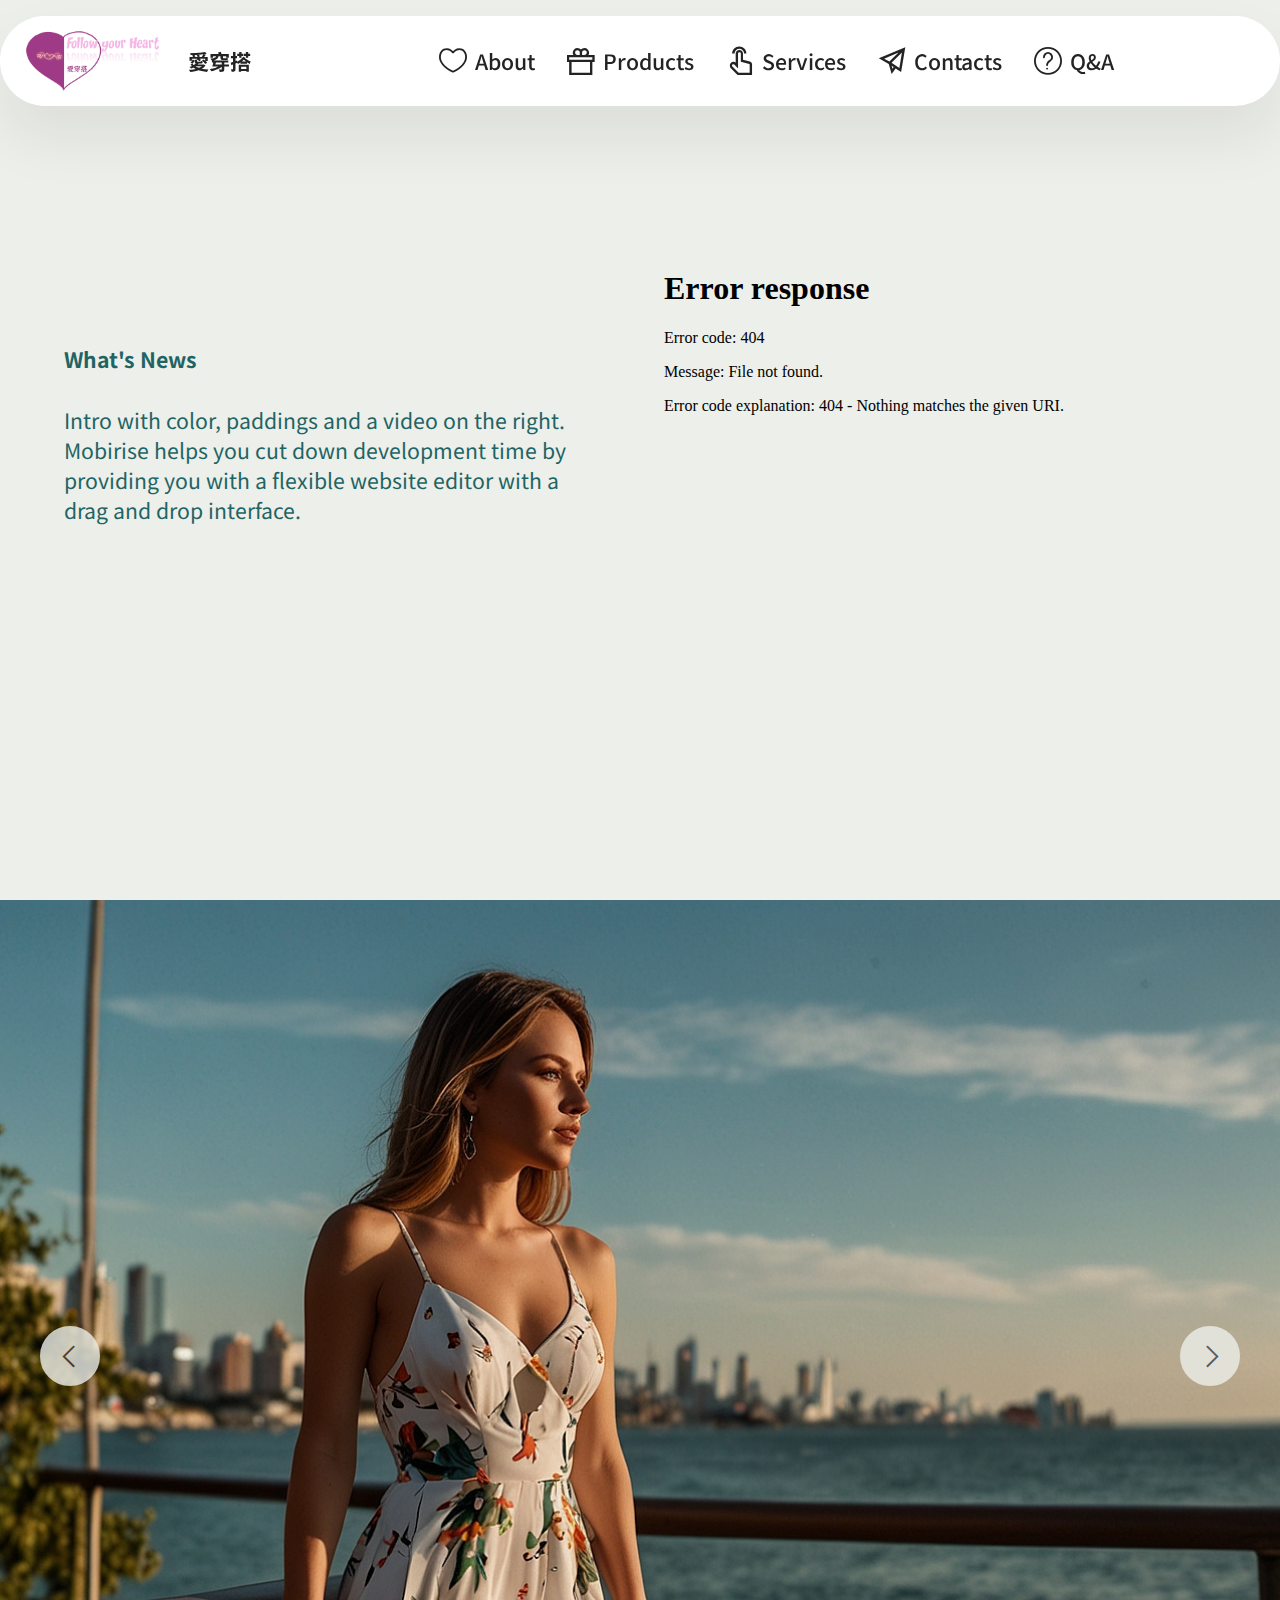
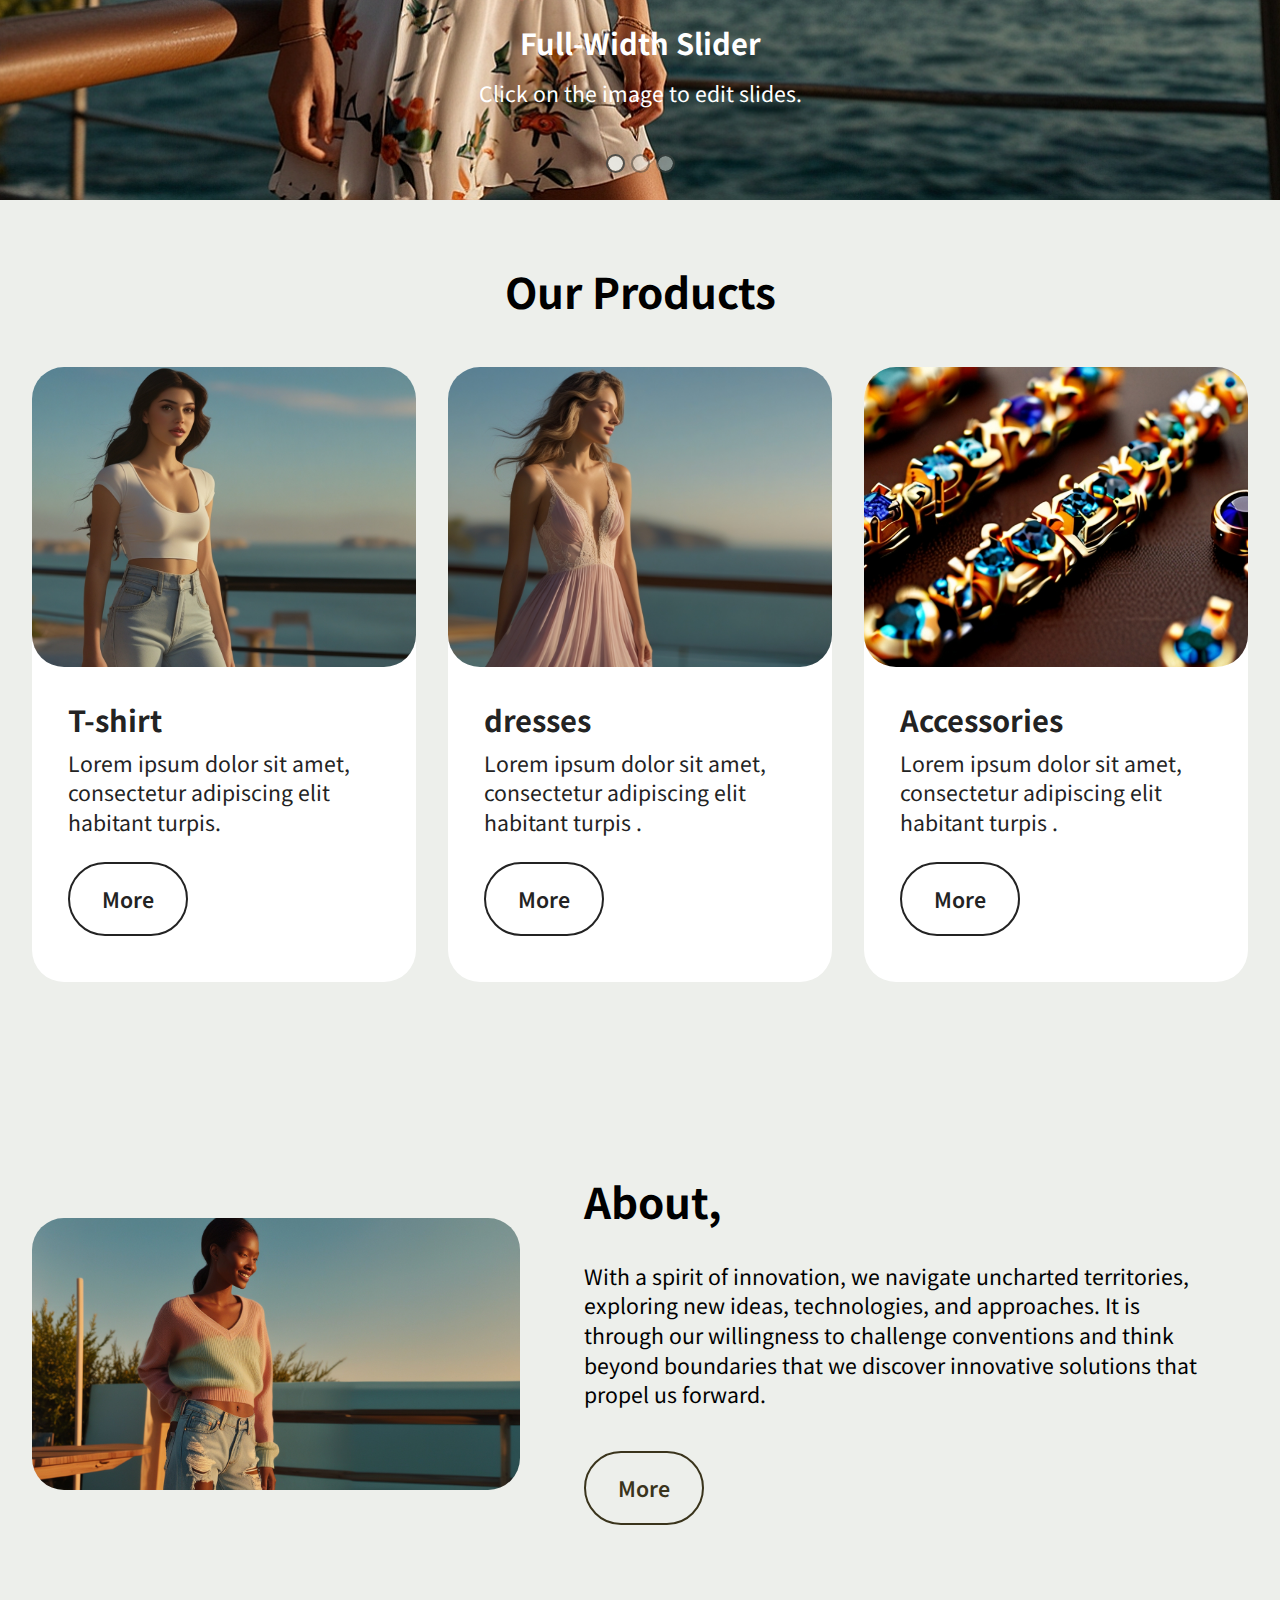
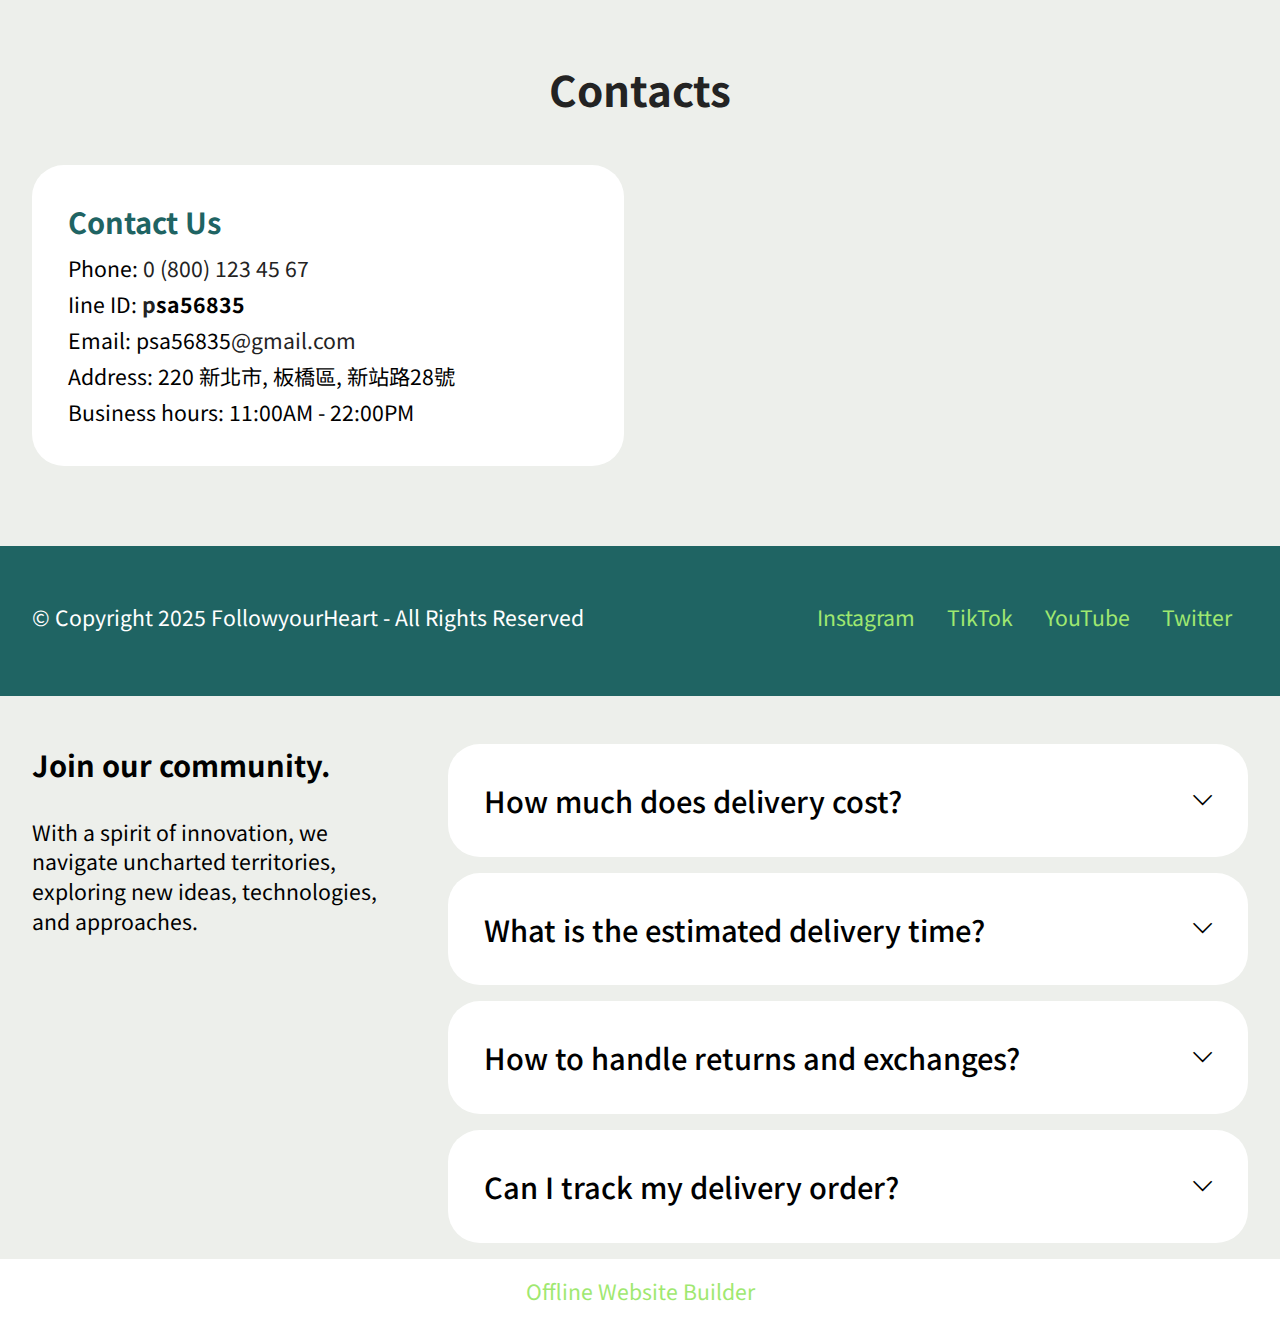
==== commit 0afa6ba7: "Update index.html" ====
--- a/index.html
+++ b/index.html
@@ -84,7 +84,7 @@
 					
 				</div>
 			</div>
-			<div class="mbr-figure col-12 col-md-6"><iframe class="mbr-embedded-video" src="assets/images/1226.mp4" class="w-100" aria-controls="" frameborder="0" allowfullscreen></iframe></div>
+			<div class="mbr-figure col-12 col-md-6"><iframe class="mbr-embedded-video" src="assets/images/1226.mp4" class="w-100" height="380" aria-controls="" frameborder="0" allowfullscreen></iframe></div>
 		</div>
 	</div>
 </section>
@@ -427,4 +427,4 @@
   
   
 </body>
-</html>+</html>
